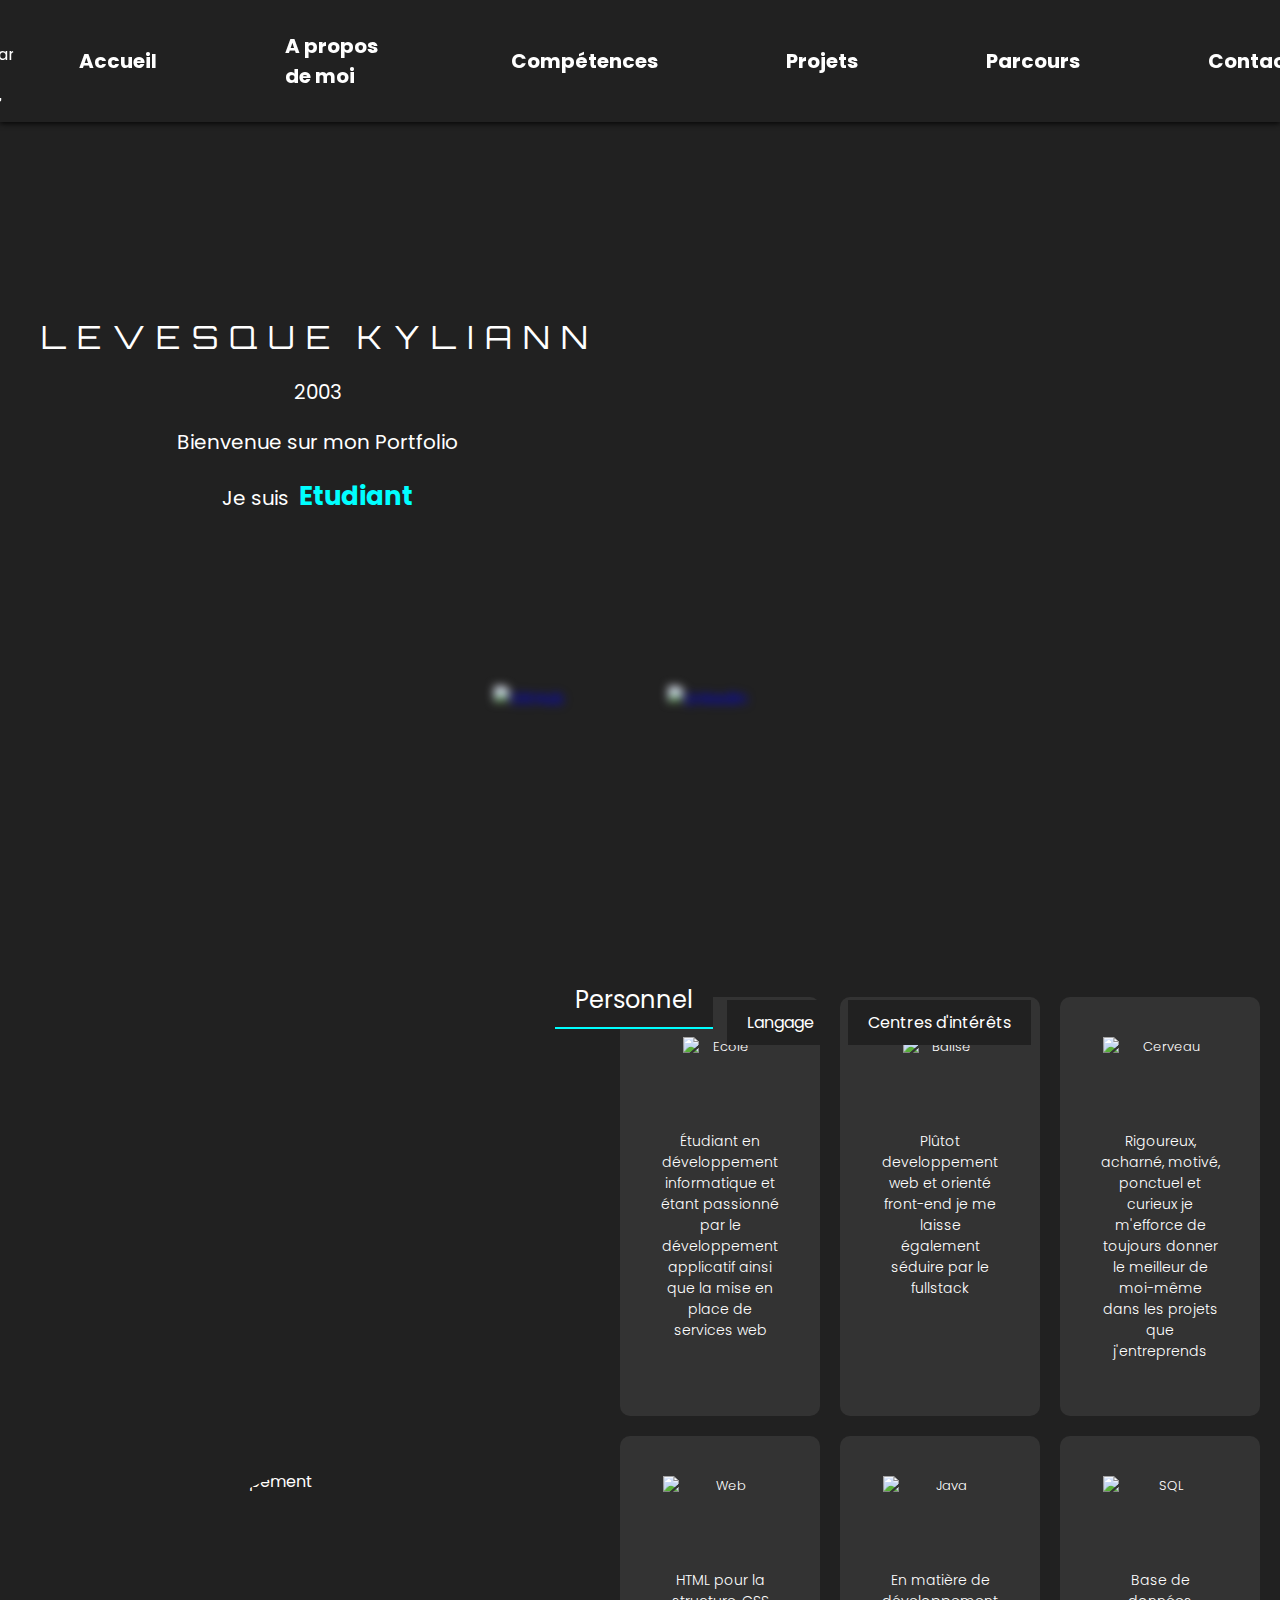
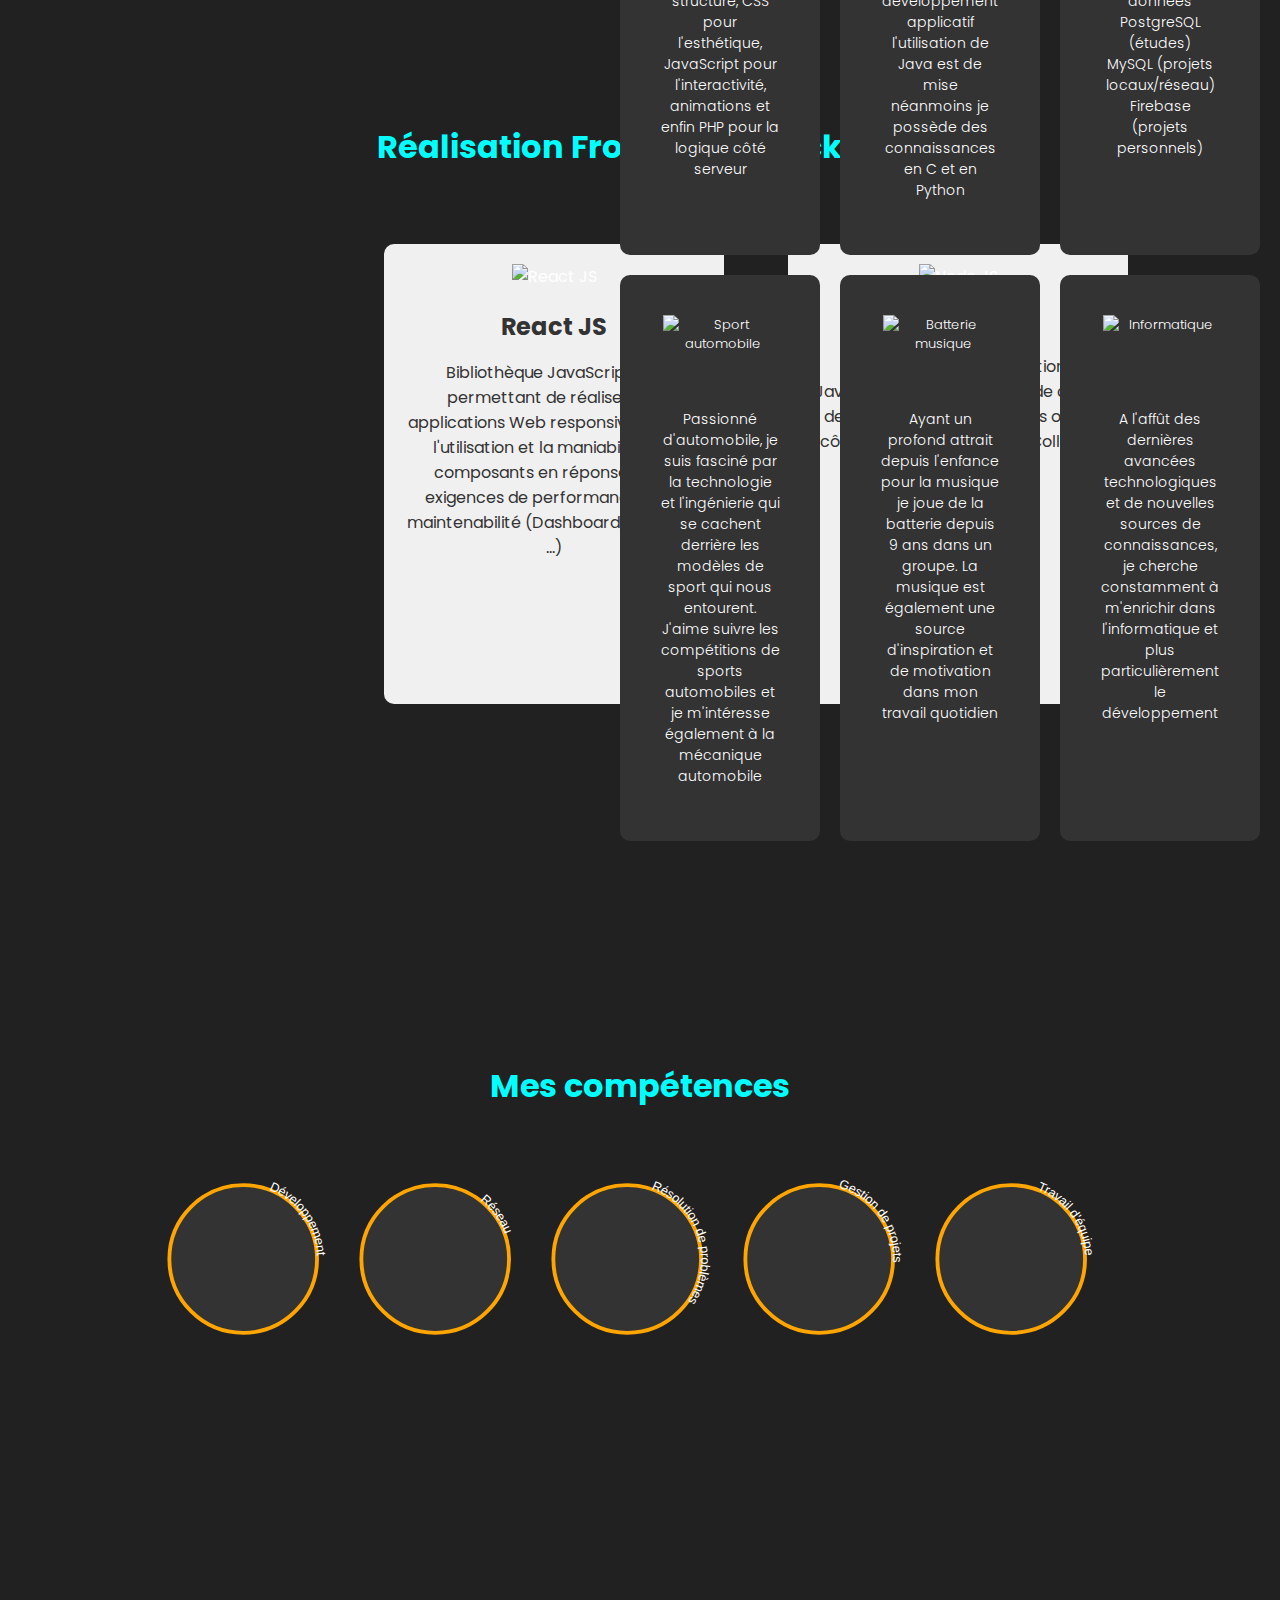
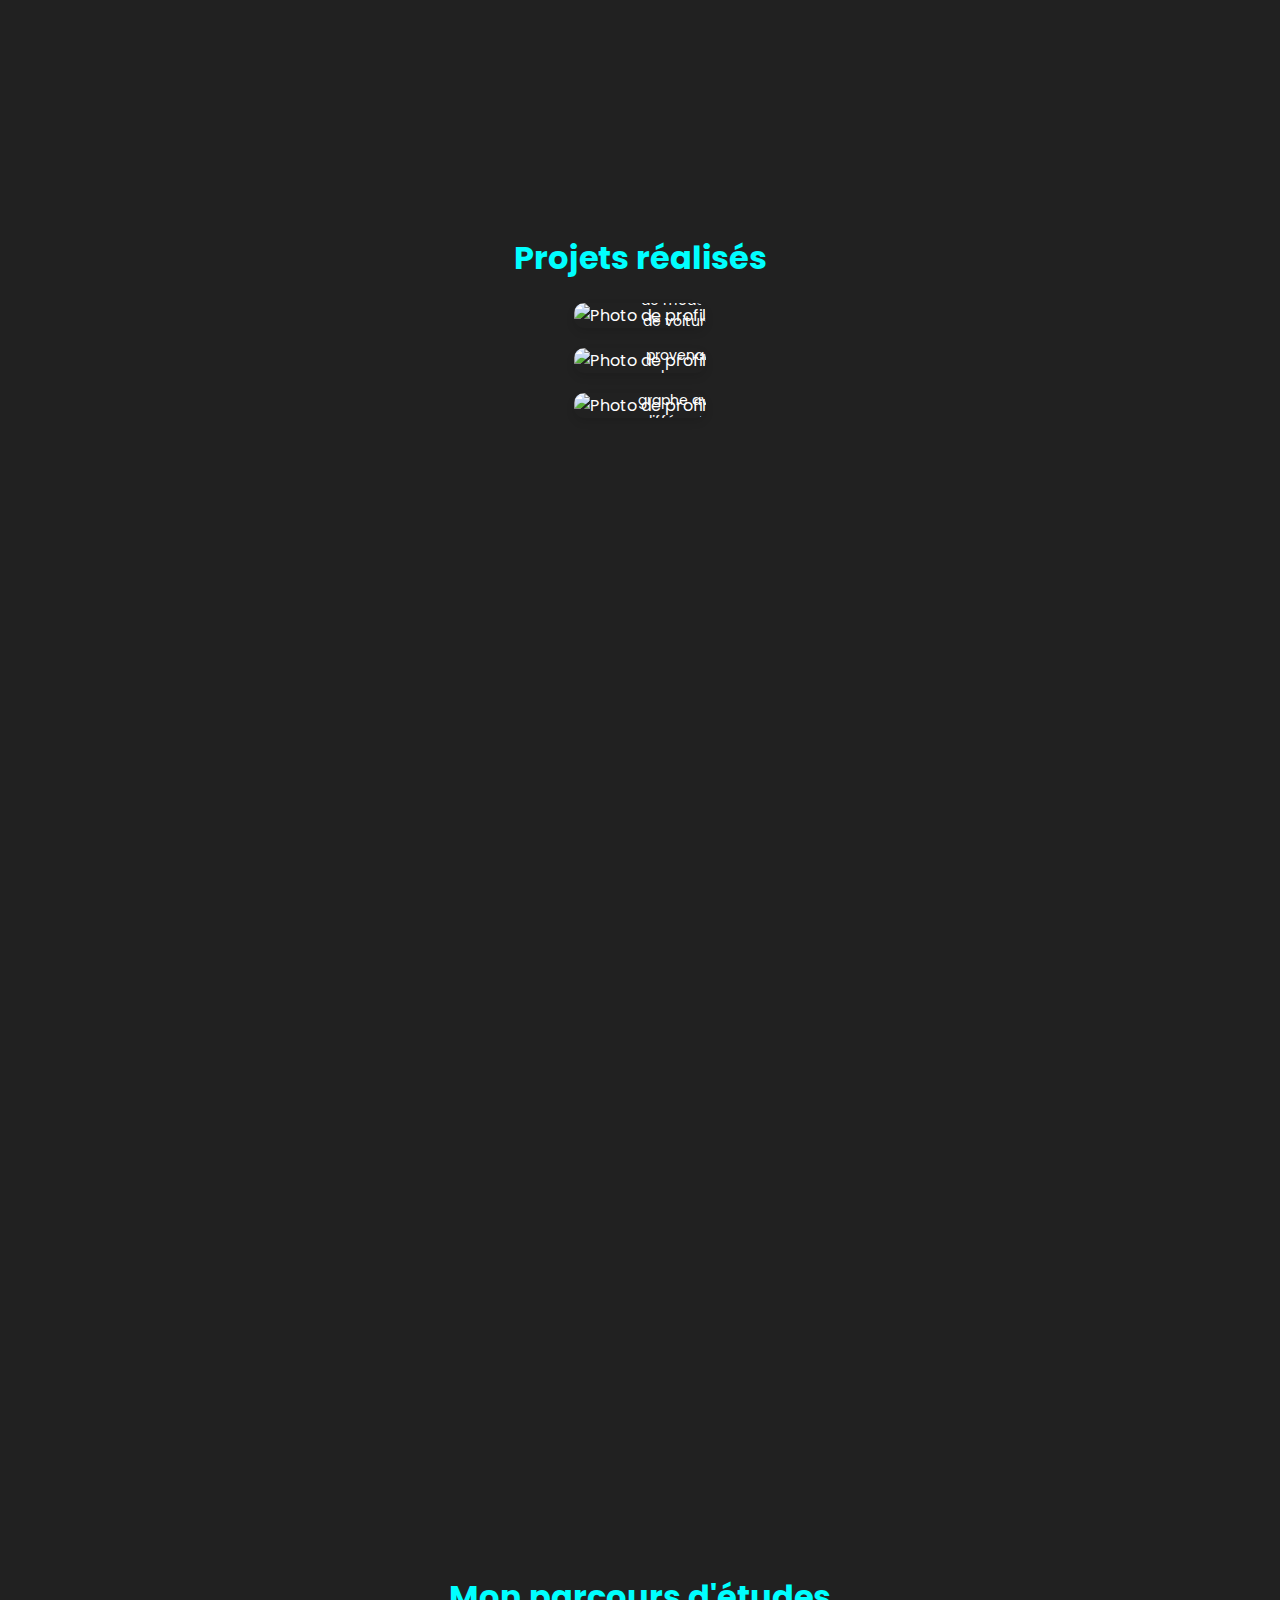
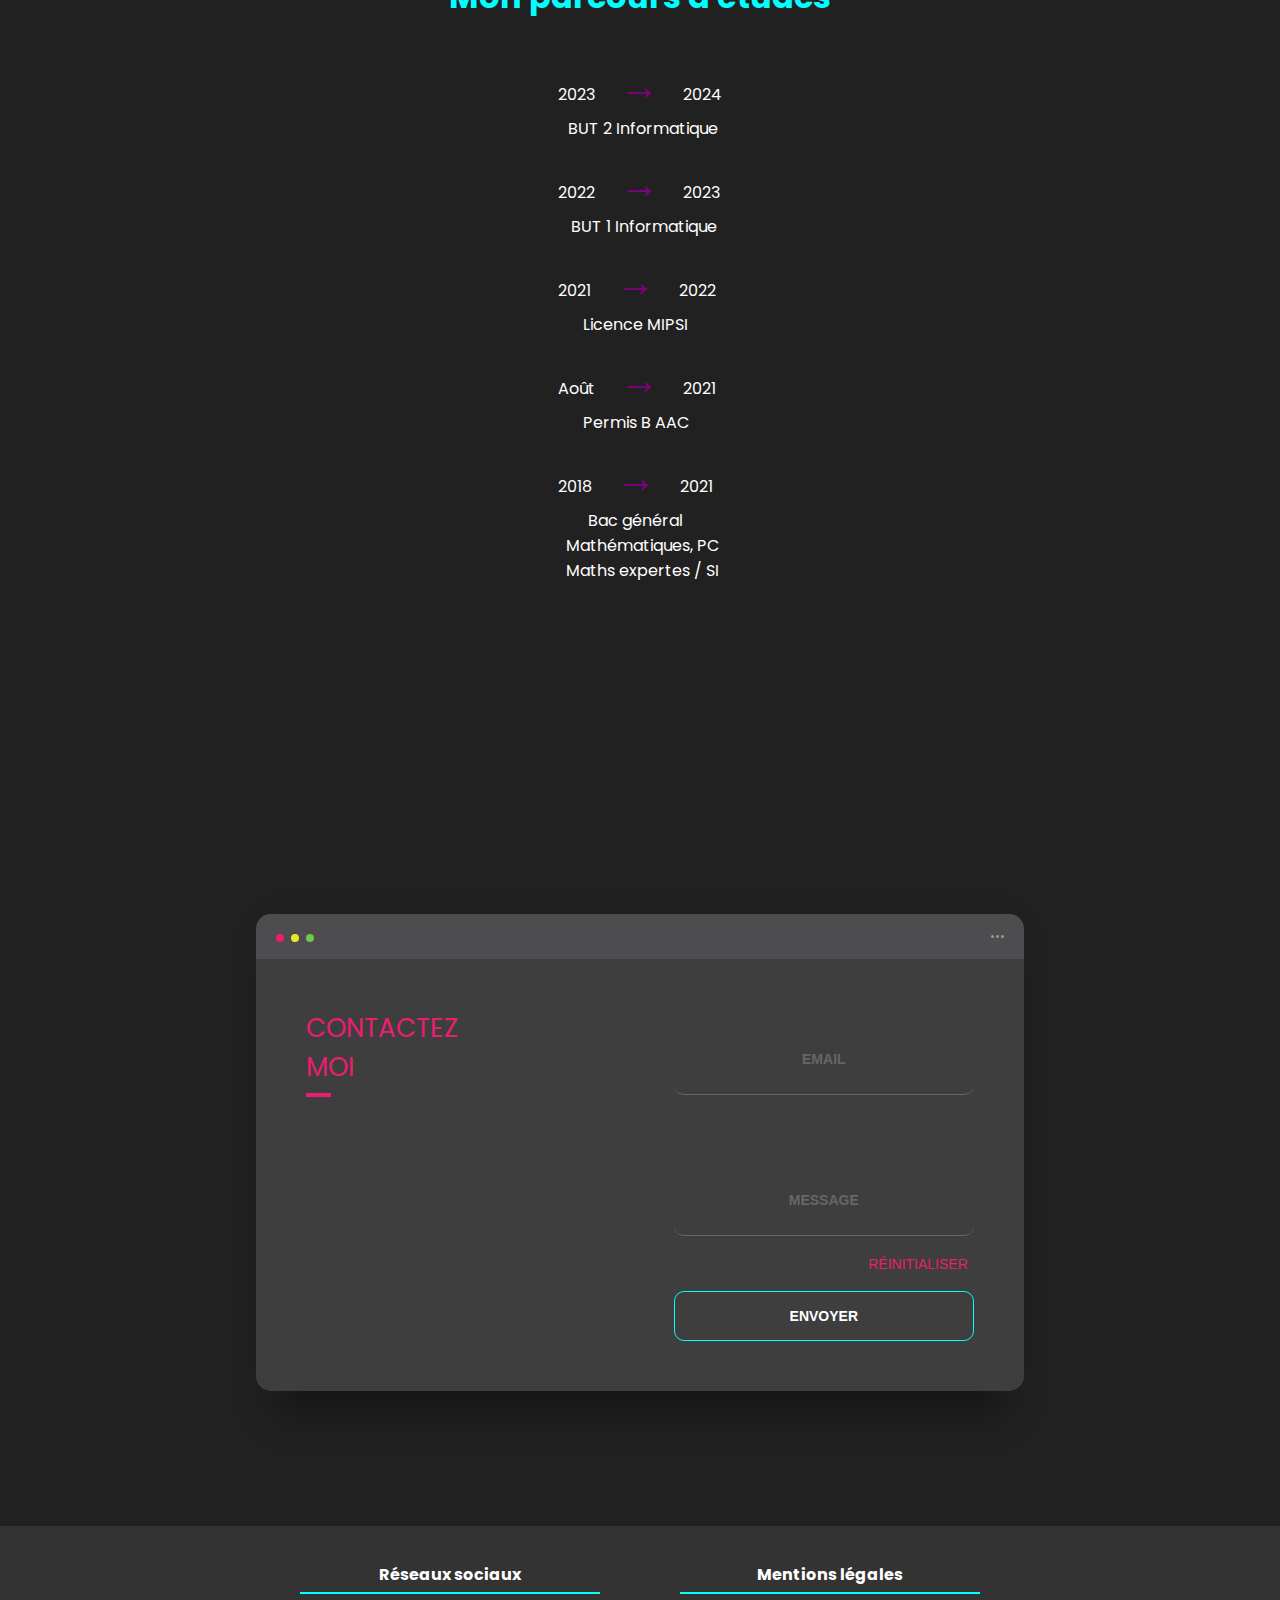
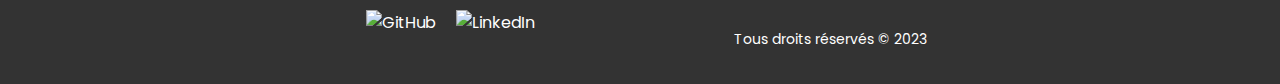
==== index.html @ decc5e45 "Amélioration interface responsive" ====
<!-- Index Portfolio KLS -->
<!-- Auteur: KLS -->

<!-- Déclaration de la page -->

<!DOCTYPE html>
<html lang="FR">
	<head>
		<title>Portfolio</title>

		<meta charset="UTF-8">
		<meta name="viewport" content="width=device-width, initial-scale=1.0">

		<link href="./IMAGES/Profil.jpg" rel="icon" type="image/x-icon">

		<link rel="stylesheet" href="./CSS/style.css">
		<link rel="stylesheet" href="./CSS/effet.css">
		<link rel="stylesheet" href="./CSS/responsive.css">
		<link rel="stylesheet" href="./CSS/formulaire.css">

		<link href="https://fonts.googleapis.com/css2?family=Poppins:wght@300;500;700&display=swap" rel="stylesheet">
	</head>

	<header>
		<nav>
			<ul>
				<img src="./IMAGES/Avatar.png" alt="Avatar de profil">
				<li>
					<a href="#Accueil">Accueil</a>
				</li>
				<li>
					<a href="#Personnel">A propos de moi</a>
				</li>
				<li>
					<a href="#Competences">Compétences</a>
				</li>
				<li>
					<a href="#Projets">Projets</a>
				</li>
				<li>
					<a href="#Parcours">Parcours</a>
				</li>
				<li>
					<a href="#Commentaire">Contact</a>
				</li>
			</ul>
			<div class="btn">
				<svg stroke="currentColor" fill="currentColor" stroke-width="0" viewBox="0 0 512 512" height="2em" width="2em" xmlns="http://www.w3.org/2000/svg">
					<path d="M32 96v64h448V96H32zm0 128v64h448v-64H32zm0 128v64h448v-64H32z"></path>
				</svg>
			</div>
		</nav>
	</header>

	<script src="./JS/menu.js"></script>

	<body>
		<div id="fullpage">

			<!-- Section accueil -->

			<div class="section" id="Accueil">
				<div class="volet_Accueil">
					<div class="contenu_Accueil">
						<span class="lettre">L</span>
						<span class="lettre">E</span>
						<span class="lettre">V</span>
						<span class="lettre">E</span>
						<span class="lettre">S</span>
						<span class="lettre">Q</span>
						<span class="lettre">U</span>
						<span class="lettre">E&nbsp;</span>
						<span class="lettre">K</span>
						<span class="lettre">Y</span>
						<span class="lettre">L</span>
						<span class="lettre">I</span>
						<span class="lettre">A</span>
						<span class="lettre">N</span>
						<span class="lettre">N</span>

						<p>2003</p>
						<p>Bienvenue sur mon Portfolio</p>

						<div>
							<span>Je suis&nbsp;</span>
							<span class="mot_Dynamique">Etudiant</span>
						</div>

						<!-- Déclaration du script permettant le changement de mot de façon écrite sur la page d'accueil -->
						
						<script src="./JS/animation.js"></script>
					</div>

					<div class="avatar">
						<img src="https://github.com/abhisheknaiidu/abhisheknaiidu/raw/master/code.gif?raw=true" alt="Photo accueil">
					</div>
				</div>

				<!-- Section social -->

				<div class="social">
					<a href="https://github.com/IKLSI" target="_BLANK">
						<img src="./IMAGES/GitHub.png" alt="GitHub">
					</a>
					<a href="https://www.linkedin.com/in/kyliann-levesque-87711a277/" target="_BLANK" class="LinkedIn">
						<img src="./IMAGES/Linkedin.png" alt="LinkedIn">
					</a>
				</div>
			</div>

			<!-- Script pour la section about-me permettant l'animation des cartes selon la catégorie choisie ainsi que l'animation des boutons -->

			<script src="https://code.jquery.com/jquery-3.6.0.min.js"></script>

			<script src="./JS/bouton_carte.js"></script>

			<script src="./JS/bouton_actif.js"></script>

			<!-- Section A propos de moi -->

			<div class="section" id="Personnel">
				<div class="about-me">
					<img src="https://media.istockphoto.com/id/1358013032/fr/photo/concept-de-d%C3%A9veloppement-web.jpg?s=170667a&w=0&k=20&c=ab5s8KN2TMJyaS8KWT4dDH8VRlBLioJEMyhECRCSa_w=" alt="Logo développement" id="Img_Code">

					<!-- Bouton de catégorie | Par défaut Personnel est actif -->

					<div class="buttons_Presentation">
						<button id="personnel" class="active">Personnel</button>
						<button id="langage">Langage</button>
						<button id="centre">Centres d'intérêts</button>
					</div>

					<div class="contenu-Carte zone_Carte">

						<!-- Cartes personnel -->

						<div class="card personnel">
							<img src="https://static.vecteezy.com/system/resources/previews/001/200/587/non_2x/school-png.png" alt="Ecole">
							<p>Étudiant en développement informatique et étant passionné par le développement applicatif ainsi que la mise en place de services web</p>
						</div>

						<div class="card personnel">
							<img src="https://cdn-icons-png.flaticon.com/512/31/31089.png" alt="Balise">
							<p>Plûtot developpement web et orienté front-end je me laisse également séduire par le fullstack</p>
						</div>

						<div class="card personnel">
							<img src="https://www.pngmart.com/files/21/Brain-PNG-Isolated-Picture.png" alt="Cerveau" class="Cerveau">
							<p>Rigoureux, acharné, motivé, ponctuel et curieux je m'efforce de toujours donner le meilleur de moi-même dans les projets que j'entreprends</p>
						</div>

						<!-- Cartes langages -->

						<div class="card langage">
							<img src="./IMAGES/Web.png" alt="Web">
							<p>HTML pour la structure, CSS pour l'esthétique, JavaScript pour l'interactivité, animations et enfin PHP pour la logique côté serveur</p>
						</div>

						<div class="card langage">
							<img src="https://cdn-icons-png.flaticon.com/512/311/311357.png" alt="Java">
							<p>En matière de développement applicatif l'utilisation de Java est de mise néanmoins je possède des connaissances en C et en Python</p>
						</div>

						<div class="card langage">
							<img src="https://download.logo.wine/logo/Oracle_SQL_Developer/Oracle_SQL_Developer-Logo.wine.png" alt="SQL">
							<p>Base de données<br>
								PostgreSQL (études)<br>
								MySQL (projets locaux/réseau)<br>
								Firebase (projets personnels)</p>
						</div>

						<!-- Cartes centres d'intérêts -->

						<div class="card centre">
							<img src="https://cdn-icons-png.flaticon.com/512/2418/2418779.png" alt="Sport automobile">
							<p>Passionné d'automobile, je suis fasciné par la technologie et l'ingénierie qui se cachent derrière les modèles de sport qui nous entourent. J'aime suivre les compétitions de sports automobiles et je m'intéresse également à la mécanique automobile</p>
						</div>

						<div class="card centre">
							<img src="https://cdn-icons-png.flaticon.com/512/4488/4488216.png" alt="Batterie musique">
							<p>Ayant un profond attrait depuis l'enfance pour la musique je joue de la batterie depuis 9 ans dans un groupe. La musique est également une source d'inspiration et de motivation dans mon travail quotidien</p>
						</div>

						<div class="card centre">
							<img src="https://cdn-icons-png.flaticon.com/512/2460/2460229.png" alt="Informatique">
							<p>A l'affût des dernières avancées technologiques et de nouvelles sources de connaissances, je cherche constamment à m'enrichir dans l'informatique et plus particulièrement le développement</p>
					</div>
				</div>
			</div>
		</div>

			<!-- Section Front & Back -->

			<div class="section" id="Front_Back">
				<h1>Réalisation FrontEnd & BackEnd</h1>
				<div class="technologie">
					<div class="framework">
						<img src="https://upload.wikimedia.org/wikipedia/commons/thumb/a/a7/React-icon.svg/1200px-React-icon.svg.png" alt="React JS">
						<div class="contenu_Carte">
							<h2>React JS</h2>
							<p>Bibliothèque JavaScript me permettant de réaliser des applications Web responsive grâce à l'utilisation et la maniabilité des composants en réponse à des exigences de performance et de maintenabilité (Dashboard, To Do List ...)</p>
						</div>
					</div>
					<div class="framework2">
						<img src="https://upload.wikimedia.org/wikipedia/commons/thumb/d/d9/Node.js_logo.svg/langfr-220px-Node.js_logo.svg.png" alt="Node JS">
						<div class="contenu_Carte">
							<h2>Node JS</h2>
							<p>Environnement d'exécution JavaScript me permettant de créer des applications Web et des outils côté serveur (Bot Discord, Collecte de données ...)</p>
						</div>
					</div>
				</div>
			</div>

			<!-- Section compétences -->

			<div class="section" id="Competences">
				<h1>Mes compétences</h1>
				<div class="competences">

					<!-- SVG permettant de faire un cercle avec du texte autour -->

					<svg xmlns="http://www.w3.org/2000/svg" viewBox="0 0 1000 200">
						<circle class="circle" cx="19%" cy="50%" r="8%" />
						<text class="content">
							<textPath xlink:href="#circle1" startOffset="30%">Développement</textPath>
						</text>

						<circle class="circle" cx="34%" cy="50%" r="8%" />
						<text class="content">
							<textPath xlink:href="#circle2" startOffset="30%">Réseau</textPath>
						</text>

						<circle class="circle" cx="49%" cy="50%" r="8%" />
						<text class="content">
							<textPath xlink:href="#circle3" startOffset="40%">Résolution de problèmes</textPath>
						</text>

						<circle class="circle" cx="64%" cy="50%" r="8%" />
						<text class="content">
							<textPath xlink:href="#circle4" startOffset="30%">Gestion de projets</textPath>
						</text>

						<circle class="circle" cx="79%" cy="50%" r="8%" />
						<text class="content">
							<textPath xlink:href="#circle5" startOffset="30%">Travail d'équipe</textPath>
						</text>

						<path id="circle1" d="M190,40 A60,60 0 0,1 190,160" style="fill:none" />
						<path id="circle2" d="M340,40 A60,60 0 0,1 340,160" style="fill:none" />
						<path id="circle3" d="M490,40 A60,60 0 0,1 490,160" style="fill:none" />
						<path id="circle4" d="M640,40 A60,60 0 0,1 640,160" style="fill:none" />
						<path id="circle5" d="M790,40 A60,60 0 0,1 790,160" style="fill:none" />
					</svg>
				</div>
			</div>

			<!-- Section projets -->

			<div class="section" id="Projets">
				<h1>Projets réalisés</h1>
				<div class="zone_Projet">
					<div class="carte_Projet">
						<img src="https://iklsi.github.io/RC/src/IMAGES/Mojave.jpg" alt="Photo de profil">
						<div class="contenu_Projet">
							<h2>RC</h2>
							<p>Projet WEB de présentation de modèles de voitures avec interface utilisateur et plateforme d'achat.</p>
							<a href="https://github.com/IKLSI/RC">Voir plus</a>
						</div>
					</div>

					<div class="carte_Projet">
						<img src="https://mir-s3-cdn-cf.behance.net/project_modules/1400/db239c70550991.5ba7922b61759.png" alt="Photo de profil" class="Dash">
						<div class="contenu_Projet">
							<h2>Dashboard</h2>
							<p>Projet WEB permettant de visualiser différentes données provenant de mon GitHub personnel réalisé en React JS et entièrement responsive.</p>
							<a href="https://github.com/IKLSI/Dashboard">Voir plus</a>
						</div>
					</div>

					<div class="carte_Projet">
						<img src="https://static.vecteezy.com/ti/vecteur-libre/p1/2209482-illustration-de-developpement-application-mobile-gratuit-vectoriel.jpg" alt="Photo de profil" class="Graphe">
						<div class="contenu_Projet">
							<h2>Graphe</h2>
							<p>Jeu de parcours sous forme d'un graphe avec différentes fonctionnalitées en JAVA sous interface Swing</p>
							<a href="https://github.com/IKLSI/graphe-java">Voir plus</a>
						</div>
					</div>
				</div>
			</div>

			<!-- Section parcours -->

			<div class="section" id="Parcours">
				<h1>Mon parcours d'études</h1>
				<div>
					<div class="parcours">
						<span class="annee">2023</span>
						<span class="fleche">&#8594;</span>
						<span class="annee">2024</span><br>
						<span class="etudes">BUT 2 Informatique</span>
					</div>
					<div class="parcours">
						<span class="annee">2022</span>
						<span class="fleche">&#8594;</span>
						<span class="annee">2023</span><br>
						<span class="etudes2">BUT 1 Informatique</span>
					</div>
					<div class="parcours">
						<span class="annee">2021</span>
						<span class="fleche">&#8594;</span>
						<span class="annee">2022</span><br>
						<span class="etudes3">Licence MIPSI</span>
					</div>
					<div class="parcours">
						<span class="annee">Août</span>
						<span class="fleche">&#8594;</span>
						<span class="annee">2021</span><br>
						<span class="etudes3">Permis B AAC</span>
					</div>
					<div class="parcours">
						<span class="annee">2018</span>
						<span class="fleche">&#8594;</span>
						<span class="annee">2021</span><br>
						<span class="etudes4">
							Bac général<br>
							&nbsp;&nbsp;Mathématiques, PC<br>
							&nbsp;&nbsp;Maths expertes / SI
						</span>
					</div>
				</div>
			</div>

			<!-- Section contact -->

			<div class="section" id="Commentaire">
				<div class="background">
					<div class="container">
						<div class="screen">
							<div class="screen-header">
								<div class="screen-header-left">
									<div class="screen-header-button close"></div>
									<div class="screen-header-button maximize"></div>
									<div class="screen-header-button minimize"></div>
								</div>
								<div class="screen-header-right">
									<div class="screen-header-ellipsis"></div>
									<div class="screen-header-ellipsis"></div>
									<div class="screen-header-ellipsis"></div>
								</div>
							</div>
							<div class="screen-body">
								<div class="screen-body-item left">
									<div class="app-title">
										<span>CONTACTEZ</span>
										<span>MOI</span>
									</div>
								</div>
								<div class="screen-body-item">
									<div class="app-form">
										<div class="app-form-group">
											<input class="app-form-control" id="email" placeholder="EMAIL" required>
										</div>
										<div class="app-form-group message">
											<input class="app-form-control" id="message" placeholder="MESSAGE" required>
										</div>
										<div class="app-form-group buttons">
											<button class="app-form-button" onclick="resetForm()">RÉINITIALISER</button>
											<button class="app-form-button" id="submitButton">ENVOYER</button>
										</div>
									</div>
								</div>
							</div>
						</div>
					</div>
				</div>
			</div>

			<footer>
				<div class="contenu_Footer">
					<div class="footer_Section">
						<h3>Réseaux sociaux</h3>
						<ul class="social-icons">
						<li><a href="https://github.com/IKLSI" target="_BLANK"><img src="./IMAGES/GitHub.png" alt="GitHub"></a></li>
						<li><a href="https://www.linkedin.com/in/kyliann-levesque-87711a277/" target="_BLZNK"><img src="./IMAGES/Linkedin.png" alt="LinkedIn"></a></li>
						</ul>
					</div>
					<div class="footer_Section">
						<h3>Mentions légales</h3>
						<p>Tous droits réservés &copy; 2023</p>
					</div>
				</div>
			</footer>
		</div>

		<!-- Script liaison firebase -->

		<script src="https://www.gstatic.com/firebasejs/8.10.0/firebase-app.js"></script>
		<script src="https://www.gstatic.com/firebasejs/8.10.0/firebase-database.js"></script>
		<script type="module" src="./JS/firebase.js"></script>

		<!-- Script fullpage -> Défilement en un scroll -->

		<!-- <script src='https://cdnjs.cloudflare.com/ajax/libs/fullPage.js/3.0.9/fullpage.min.js'></script>
		<script id="rendered-js">
			new fullpage('#fullpage', {
			autoScrolling: true,
			});
		</script> -->

		<!-- Lors de l'appui du bouton Réinitialiser, les champs du formulaire sont vidés -->

		<script src="./JS/reset_formulaire.js"></script>
	</body>
</html>
---- CSS/style.css ----
@import url('https://fonts.googleapis.com/css2?family=Orbitron&display=swap');

/* Personnalisation style */

body {
	margin: 0;
	padding: 0;
	font-family: 'Poppins',sans-serif;
	color: white;
	background-color: #212121;
	scroll-behavior: smooth;
}

header {
	display: flex;
	z-index: 999;
	position: fixed;
	top: 0;
	left: 0;
	flex-direction: row;
	align-items: center;
	justify-content: center;
	width: 100%;
	background-color: #212121;
	box-shadow: 0 2px 5px 0 rgba(0,0,0,0.75);
}

header img {
	width: 78px;
	height: 80px;
	margin-top: 10px;
	border-radius: 50%;
}

a {
	text-decoration: none;
}

/* Personnalisation Menu partie supérieure */

nav ul {
	display: flex;
	flex-direction: row;
	align-items: center;
	justify-content: center;
	list-style: none;
}

nav ul li {
	margin: 0 4rem;
}

nav ul li a {
	text-decoration: none;
	font-size: 20px;
	font-weight: bold;
	color: white;
}

nav ul li a:hover {
	border-bottom: 2px solid cyan;
}

.btn {
	display: none;
}

/* Personnalisation ensemble section et titre unique */

.section {
	display: flex;
	flex-direction: column;
	height: 100vh;
	margin-top: 3%;
}

#Front_Back h1,
#Competences h1,
#Projets h1,
#Parcours h1 {
	margin-top: -15%;
	text-align: center;
	color: cyan;
}

/* Section accueil */

.volet_Accueil {
	display: grid;
	grid-template-columns: 1fr 1fr;
	grid-gap: 10px;
	align-items: center;
	margin-top: 8em;
}

.contenu_Accueil {
	text-align: center;
	font-size: 20px;
}

.mot_Dynamique {
	font-family: 'Poppins',sans-serif;
	font-size: 26px;
	font-weight: bold;
	color: cyan;
}

.avatar {
	width: 500px;
	height: 500px;
	margin-left: 25%;
	border-radius: 50%;
	overflow: hidden;
}

/* Section social --> Réseau GitHub et LinkedIn */

.social {
	margin-top: 20px;
	text-align: center;
}

.social .LinkedIn {
	margin-right: 40px;
	margin-left: 80px;
}

/* Section about-me */

.about-me {
	display: flex;
	position: relative;
	align-items: center;
}

.about-me img {
	width: 500px;
	height: 500px;
	margin-left: 10%;
	border-radius: 50%;
	overflow: hidden;
}

.contenu-Carte {
	flex: 1;
	margin-left: 6%;
	padding: 20px;
	text-align: center;
	font-family: 'Poppins',sans-serif;
	font-size: 18px;
	line-height: 1.5;
}

.contenu-Carte div {
	padding: 40px;
	border-radius: 10px;
	font-size: 13px;
	font-weight: 300;
	background-color: #333;
	transition: transform 0.4s;
}

.zone_Carte {
	display: grid;
	grid-template-columns: repeat(3,1fr);
	gap: 20px;
}

/* Personnalisation boutons */

.buttons_Presentation {
	position: absolute;
	top: 10px;
	left: 43%;
}

.buttons_Presentation button {
	margin: 5px;
	padding: 10px 20px;
	border: none;
	font-family: 'Poppins',sans-serif;
	font-size: 16px;
	color: #fff;
	background-color: #212121;
	cursor: pointer;
}

.buttons_Presentation button.active {
	border-bottom: 2px solid cyan;
	font-size: 24px;
	transition: transform 0.4s;
	transform: translateY(-20px);
}

/* Style spécifique aux cartes pour les rendre verticales */

/* Première catégorie de cartes --> Personnel */

.card {
	display: flex;
	flex-direction: column;
	align-items: center;
	text-align: center;
}

.card img {
	width: 80px;
	height: 80px;
	margin-left: 5%;
	border-radius: 0;
}

.card p {
	font-size: 14px;
}

.card .Cerveau {
	width: 120px;
	height: 80px;
	border-radius: 0;
}

/* Deuxième catégorie de cartes --> Langage */

.card.langage {
	margin: 0;
	padding: 40px;
}

.card.langage p {
	font-size: 14px;
}

.card.langage img,
.card.centre img {
	width: 120px;
	height: 80px;
	margin-left: 5%;
	border-radius: 0;
}

/* Section framework */

.technologie {
	display: flex;
	align-items: center;
}

.framework,
.framework2 {
	height: 420px;
	margin-top: 4%;
	margin-bottom: 20px;
	margin-left: 30%;
	padding: 20px;
	max-width: 300px;
	border-radius: 10px;
	text-align: center;
	background-color: #f0f0f0;
}

.framework2 {
	margin-left: 5%;
}

.framework2 p {
	margin-top: 10%;
}

.framework img {
	width: 150px;
	margin-bottom: 20px;
}

.framework:hover,
.framework2:hover {
	border: 3px solid yellow;
	transform: translateY(-10px);
}

.contenu_Carte {
	width: 100%;
	color: #333;
}

.contenu_Carte h2 {
	margin-top: 0;
	margin-bottom: 10px;
}

/* Section projets */

#Projets {
	margin-top: -10%;
}

.zone_Projet {
	display: grid;
	grid-gap: 20px;
	align-items: center;
	justify-content: center;
}

.carte_Projet {
	position: relative;
	border-radius: 10px;
	overflow: hidden;
	box-shadow: 0 4px 8px rgba(0, 0, 0, 0.1);
	transition: box-shadow 0.3s ease;
}

.carte_Projet img {
	width: 40%;
	height: 400px;
	object-fit: cover;
}

.carte_Projet:hover {
	box-shadow: 0 8px 16px rgba(0, 0, 0, 0.2);
}

.contenu_Projet {
	display: flex;
	position: absolute;
	top: 0;
	left: 50%;
	flex-direction: column;
	align-items: center;
	justify-content: center;
	width: 33.5%;
	height: 100%;
	padding: 20px;
	color: white;
}

.contenu_Projet h2 {
	margin-bottom: 10px;
	font-size: 24px;
}

.contenu_Projet p {
	margin-bottom: 20px;
	text-align: center;
	font-size: 14px;
}

.contenu_Projet a {
	padding: 8px 16px;
	border-radius: 5px;
	text-decoration: none;
	color: #fff;
	background-color: #007bff;
	transition: background-color 0.3s ease;
}

/* Section competences */

.competences,
#Parcours,
.parcours-container {
	display: flex;
	flex-direction: column;
	align-items: center;
	justify-content: center;
}

.circle {
	fill: #333;
	stroke: orange;
	stroke-width: 3px;
}

.content {
	font-family: 'Trebuchet MS','Lucida Sans Unicode','Lucida Grande','Lucida Sans',Arial,sans-serif;
	font-size: 10px;
	fill: white;
	text-anchor: middle;
	dominant-baseline: middle;
}

/* Section parcours */

#Parcours h1 {
	margin-top: 10%;
}

.parcours {
	margin-top: 8%;
}

.fleche {
	margin: 0 20px;
	font-size: 40px;
	color: purple;
}

.etudes {
	margin-left: 6%;
}

.etudes2 {
	margin-left: 8%;
}

.etudes3 {
	margin-left: 15%;
}

.etudes4 {
	margin-left: 18%;
}

/* Section Formulaire */

#Commentaire {
	display: flex;
	flex-direction: row;
	align-items: center;
	justify-content: center;
}

/* Personnalisation champs de saisie et bouton du formulaire */

input {
	width: 300px;
	height: 50px;
	margin-top: 10px;
	margin-top: 5%;
	border: 1px solid #ccc;
	border-radius: 10px;
	text-align: center;
	font-weight: bold;
}

#submitButton {
	width: 300px;
	height: 50px;
	margin-top: 10px;
	margin-top: 5%;
	border: 1px solid cyan;
	border-radius: 10px;
	font-family: 'Trebuchet MS','Lucida Sans Unicode','Lucida Grande','Lucida Sans',Arial,sans-serif;
	font-weight: bold;
	color: #fff;
}

#submitButton:hover {
	color: #000;
	background-color: cyan;
}

/* Style pour le footer */

footer {
	margin-top: -6%;
	padding: 20px;
	text-align: center;
	color: #fff;
	background-color: #333;
}

.contenu_Footer {
	display: flex;
	justify-content: center;
}

.footer_Section {
	flex: 1;
	margin: 0 40px;
	max-width: 300px;
}

.footer_Section h3 {
	margin-bottom: 10px;
	padding-bottom: 5px;
	border-bottom: 2px solid cyan;
	font-size: 16px;
}

.footer_Section p {
	margin-top: 35px;
	font-size: 14px;
}

.social-icons {
	display: flex;
	align-items: center;
	justify-content: center;
	padding: 0;
	list-style: none;
}

.social-icons li {
	margin: 0 10px;
}

.social-icons img {
	width: 60px;
	height: 60px;
}

.footer_Section p,
.social-icons a {
	color: #fff;
}

.footer_Section a:hover {
	opacity: 0.7;
}
---- CSS/effet.css ----
@import url('https://fonts.googleapis.com/css2?family=Orbitron&display=swap');

/* Personnalisation nom / prénom */

.lettre {
	font-family: 'Orbitron',sans-serif;
	font-size: 32px;
	letter-spacing: 6px;
	animation: flash 1.2s linear infinite;
}

@keyframes flash {
	0% {
		text-shadow: 0 0 7px #fff900;
		color: #fff900;
	}

	90% {
		text-shadow: none;
		color: #484848;
	}

	100% {
		text-shadow: 0 0 7px #fff900;
		color: #fff900;
	}
}

.lettre:nth-child(1) {
	animation-delay: 0.1s;
}

.lettre:nth-child(2) {
	animation-delay: 0.2s;
}

.lettre:nth-child(3) {
	animation-delay: 0.3s;
}

.lettre:nth-child(4) {
	animation-delay: 0.4s;
}

.lettre:nth-child(5) {
	animation-delay: 0.5s;
}

.lettre:nth-child(6) {
	animation-delay: 0.6s;
}

.lettre:nth-child(7) {
	animation-delay: 0.7s;
}

.lettre:nth-child(8) {
	animation-delay: 0.8s;
}

.lettre:nth-child(9) {
	animation-delay: 0.9s;
}

.lettre:nth-child(10) {
	animation-delay: 1s;
}

.lettre:nth-child(11) {
	animation-delay: 1.1s;
}

.lettre:nth-child(12) {
	animation-delay: 1.2s;
}

.lettre:nth-child(13) {
	animation-delay: 1.3s;
}

.lettre:nth-child(14) {
	animation-delay: 1.4s;
}

.lettre:nth-child(15) {
	animation-delay: 1.5s;
}

/* Animation des images de la page d'accueil */

.profil img {
	width: 100%;
	height: 100%;
	-webkit-transition: .3s ease-in-out;
	transition: .3s ease-in-out;
	object-fit: cover;
	-webkit-filter: grayscale(100%);
	filter: grayscale(100%);
}

.profil img:hover {
	-webkit-filter: grayscale(0%);
	filter: grayscale(0%);
}

.social img {
	width: 150px;
	height: 150px;
	margin: 0 10px;
	-webkit-transition: .4s ease-in-out;
	filter: blur(5px);
	-webkit-filter: blur(5px);
	-moz-filter: blur(5px);
	-o-filter: blur(5px);
	-ms-filter: blur(5px);
}

.social img:hover {
	transition: .4s ease-in-out;
	filter: blur(0px);
	-webkit-filter: blur(0px);
	-moz-filter: blur(0px);
	-o-filter: blur(0px);
	-ms-filter: blur(0px);
}

/* Animation du message défilant de la page d'accueil */

.message {
	display: inline-block;
	font-family: 'Orbitron',sans-serif;
	font-size: 30px;
	letter-spacing: 20px;
	color: orange;
	animation: flickerAnimation 1s linear infinite;
}

@keyframes flickerAnimation {
	0%,
	100% {
		opacity: 1;
	}

	50% {
		opacity: 0.5;
	}
}

@keyframes scrollingAnimation {
	from {
		transform: translateX(100%);
	}

	to {
		transform: translateX(-20%);
	}
}

/* Personnalisation flèche chevron parcours */

.chevron {
	position: relative;
	width: 40px;
	height: 40px;
	margin: 10px;
}

.chevron::before,
.chevron::after {
	content: '';
	position: absolute;
	width: 20px;
	height: 80px;
	background: orange;
}

.chevron::before {
	left: 0;
	transform: skewY(-45deg);
}

.chevron::after {
	right: 0;
	transform: skewY(45deg);
}

@keyframes chevronAnimation {
	0% {
		opacity: 0;
		transform: translateY(0);
	}

	100% {
		opacity: 1;
		transform: translateY(-20px);
	}
}

.parcours .chevron:nth-child(1) {
	animation: chevronAnimation 0.5s ease-in-out infinite alternate-reverse;
	animation-delay: 0.1s;
}

.parcours .chevron:nth-child(2) {
	animation: chevronAnimation 0.5s ease-in-out infinite alternate-reverse;
	animation-delay: 0.1s;
}

.parcours .chevron:nth-child(3) {
	animation: chevronAnimation 0.5s ease-in-out infinite alternate-reverse;
	animation-delay: 0.2s;
}
---- CSS/responsive.css ----
/* Personnalisation éléments CSS pour rendre le site responsive */

@media screen and (max-width:768px) {
	body {
		margin: 0;
		padding: 0;
		text-align: center;
	}

	header {
		flex-direction: row;
		align-items: center;
		width: 100%;
		height: auto;
		padding: 0;
		text-align: center;
		box-shadow: none;
	}

	h1 {
		font-size: 24px;
	}

	#Front_Back h1,
	#Competences h1,
	#Projets h1,
	#Parcours h1 {
		margin-top: 20%;
	}

	/* Personnalisation Menu */

	nav {
		flex-direction: column;
		align-items: flex-start;
	}

	nav ul {
		display: none;
	}

	nav ul.show {
		display: flex;
		flex-direction: column;
		align-items: flex-start;
	}

	.btn {
		display: block;
		margin-top: 10px;
	}

	/* Personnalisation des différentes sections de la page */

	.section {
		height: auto;
		margin-top: 5%;
		padding: 20px;
	}

	/* Personnalisation section accueil */

	.volet_Accueil {
		display: flex;
		flex-direction: column;
		align-items: center;
	}

	.lettre {
		letter-spacing: 7px;
	}

	.avatar {
		width: 300px;
		height: 300px;
		margin: 0 auto;
	}

	.social {
		margin-top: 10px;
	}

	.social img {
		width: 70px;
		height: 70px;
		margin: 5px;
	}

	/* Personnalisation section personnel */

	.about-me #Img_Code {
		display: none;
	}

	.zone_Carte {
		width: 18%;
		overflow: scroll;
	}

	.buttons_Presentation {
		position: absolute;
		top: 10px;
		left: 0%;
	}

	.buttons_Presentation button {
		width: 90%;
		margin: 5px;
		font-size: 12px;
	}

	.buttons_Presentation button.active {
		font-size: 16px;
	}

	.card,
	.card.langage {
		margin-top: 100%;
	}

	/* Personnalisation section Front & Back */

	.technologie {
		display: grid;
		grid-template-columns: repeat(auto-fit,minmax(200px,1fr));
		grid-gap: 10px;
	}

	.framework,
	.framework2 {
		height: 320px;
		margin-left: 0;
		max-width: 300px;
		font-size: 12px;
	}

	.framework img,
	.framework2 img {
		width: 100px;
	}

	/* Augmentation taille de police des élements textuels de la section compétences */

	.content {
		font-size: 15px;
	}

	.carte_Projet,
	.competences,
	.parcours {
		margin: 10px;
		padding: 20px;
	}

	/* Personnalisation section projets */

	.carte_Projet {
		width: 70%;
		height: 70%;
		margin-left: 13%;
		padding: 0;
		font-size: 10px;
	}

	.carte_Projet img {
		width: 50%;
		height: 600px;
		margin-left: -50%;
	}

	.contenu_Projet {
		top: 0;
		left: 65%;
		width: 24%;
		height: 100%;
		padding: 0;
	}

	.contenu_Projet h2 {
		font-size: 16px;
	}

	/* Personnalisation section parcours */

	.parcours {
		margin-top: 0;
		font-size: 14px;
	}

	.etudes3,
	.etudes4 {
		margin-left: 5%;
	}

	footer {
		margin-top: 10%;
	}

	.footer_Section {
		margin: 0 5px;
	}
}
---- CSS/formulaire.css ----
/* Style formulaire */

.container {
	flex: 0 1 700px;
	margin: auto;
	padding: 10px;
}

.screen {
	position: relative;
	background: #3e3e3e;
	border-radius: 15px;
}

.screen:after {
	content: '';
	display: block;
	position: absolute;
	top: 0;
	left: 20px;
	right: 20px;
	bottom: 0;
	border-radius: 15px;
	box-shadow: 0 20px 40px rgba(0, 0, 0, .4);
	z-index: -1;
}

.screen-header {
	display: flex;
	align-items: center;
	padding: 10px 20px;
	background: #4d4d4f;
	border-top-left-radius: 15px;
	border-top-right-radius: 15px;
}

.screen-header-left {
	margin-right: auto;
}

.screen-header-button {
	display: inline-block;
	width: 8px;
	height: 8px;
	margin-right: 3px;
	border-radius: 8px;
	background: white;
}

/* Personnalisation bouton à gauche simulant une fenêtre */

.screen-header-button.close {
	background: #ed1c6f;
}

.screen-header-button.maximize {
	background: #e8e925;
}

.screen-header-button.minimize {
	background: #74c54f;
}

.screen-header-right {
	display: flex;
}

/* Création 3 bulles --> settings */

.screen-header-ellipsis {
	width: 3px;
	height: 3px;
	margin-left: 2px;
	border-radius: 8px;
	background: #999;
}

.screen-body {
	display: flex;
}

.screen-body-item {
	flex: 1;
	padding: 50px;
}

.screen-body-item.left {
	display: flex;
	flex-direction: column;
}

/* Contact */

.app-title {
	display: flex;
	flex-direction: column;
	position: relative;
	color: #ea1d6f;
	font-size: 26px;
}

.app-title:after {
	content: '';
	display: block;
	position: absolute;
	left: 0;
	bottom: -10px;
	width: 25px;
	height: 4px;
	background: #ea1d6f;
}

.app-form-group {
	margin-bottom: 15px;
}

.app-form-group.message {
	margin-top: 40px;
	width: 100%;
}

.app-form-group.buttons {
	margin-bottom: 0;
	text-align: right;
}

.app-form-control {
	width: 100%;
	padding: 10px 0;
	background: none;
	border: none;
	border-bottom: 1px solid #666;
	color: #ddd;
	font-size: 14px;
	outline: none;
	transition: border-color .2s;
}

.app-form-control::placeholder {
	color: #666;
}

.app-form-control:focus {
	border-bottom-color: #ddd;
}

.app-form-button {
	background: none;
	border: none;
	color: #ea1d6f;
	font-size: 14px;
	cursor: pointer;
	outline: none;
}

.app-form-button:hover {
	color: #b9134f;
}

/* Partie responsive */

@media screen and (max-width: 520px) {
	.screen-body {
		flex-direction: column;
	}

	.screen-body-item.left {
		margin-bottom: 30px;
	}

	.app-title {
		flex-direction: row;
	}

	.app-title span {
		margin-right: 12px;
	}

	.app-title:after {
		display: none;
	}
}

@media screen and (max-width: 600px) {
	.screen-body {
		padding: 40px;
	}

	.screen-body-item {
		padding: 0;
	}
}
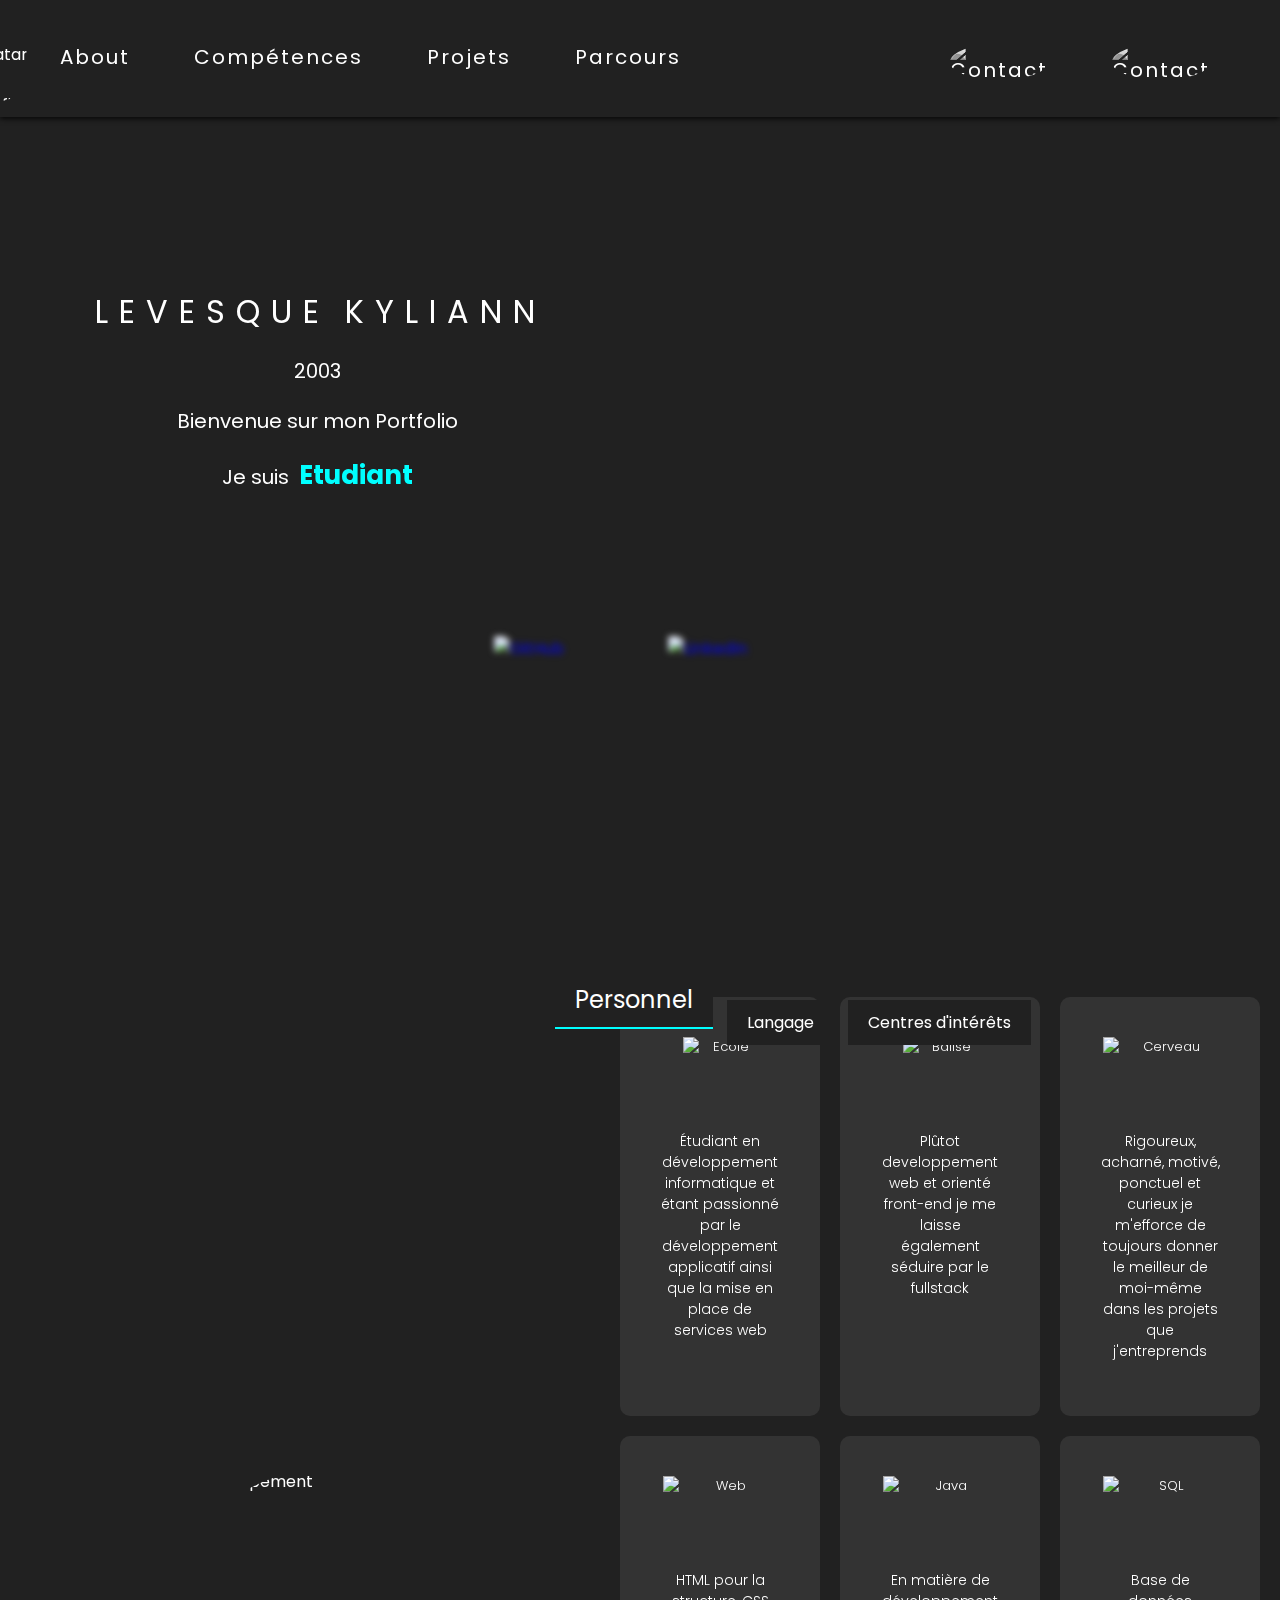
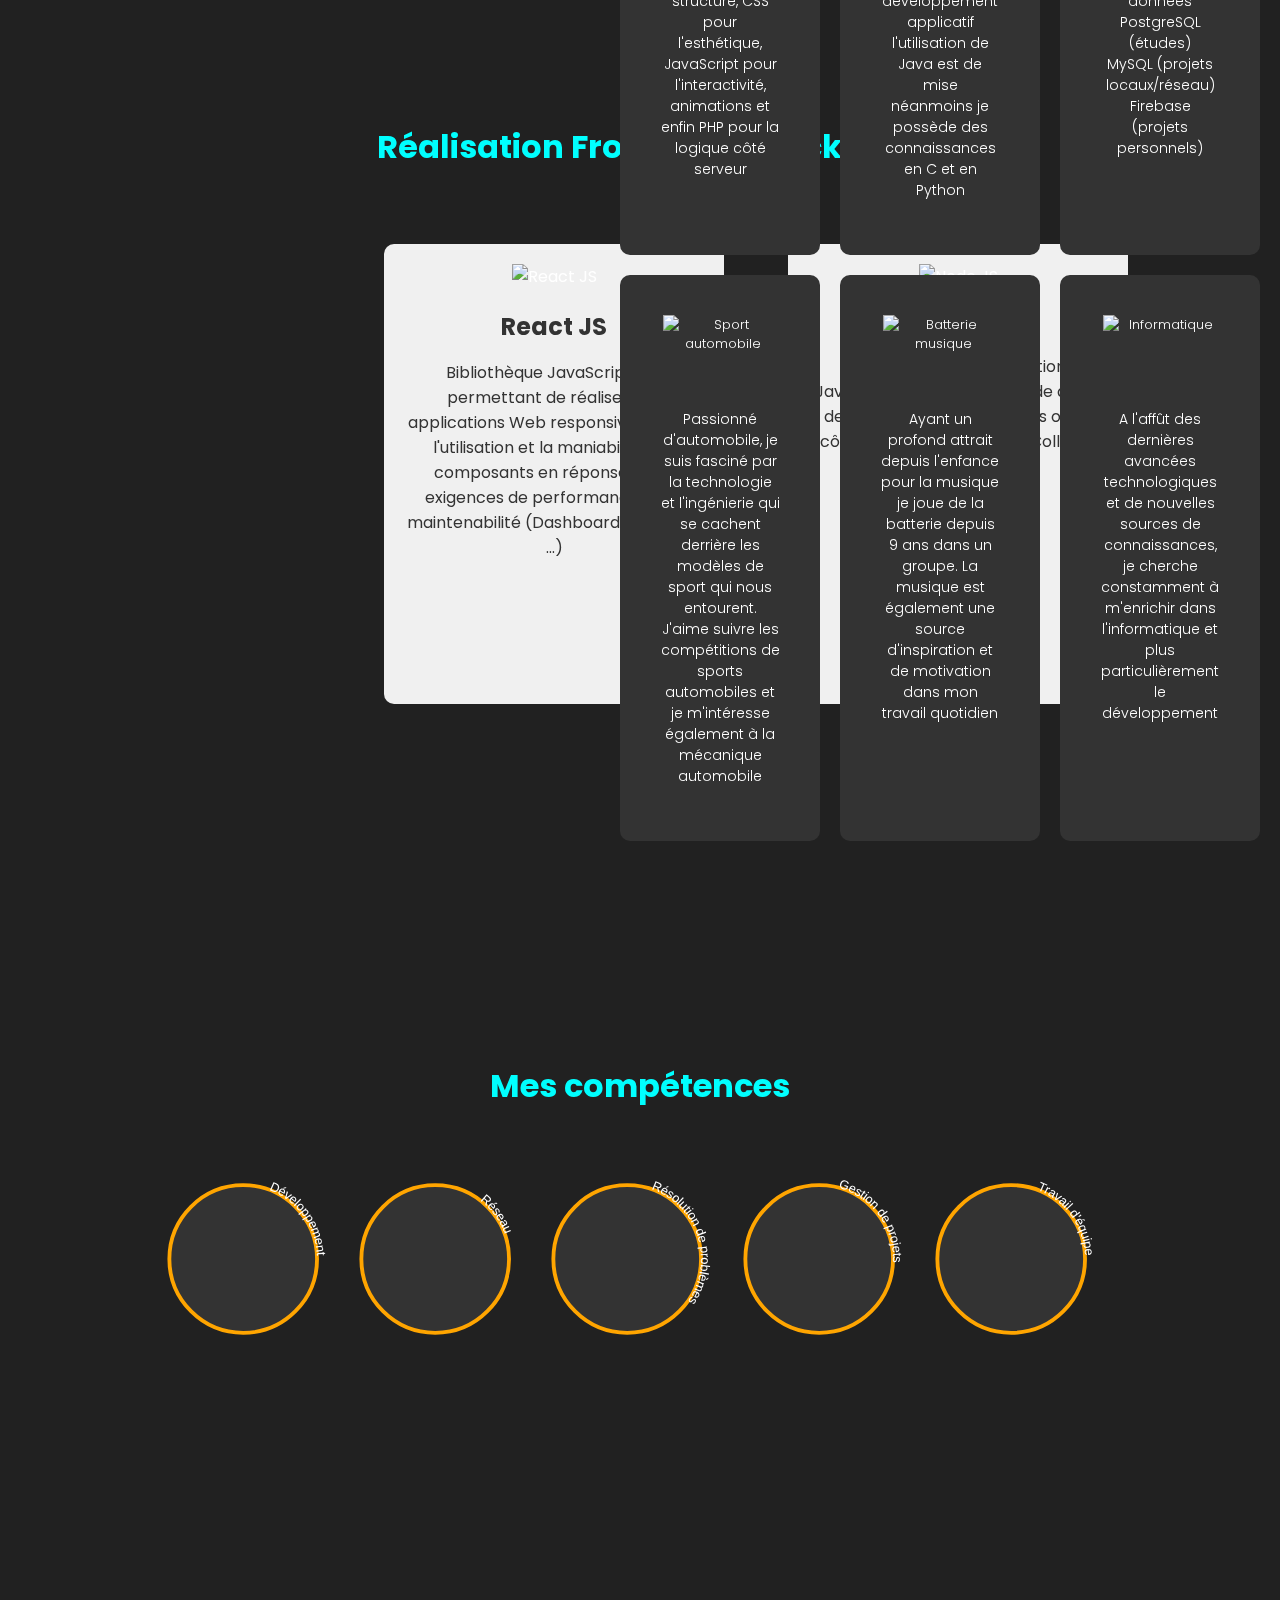
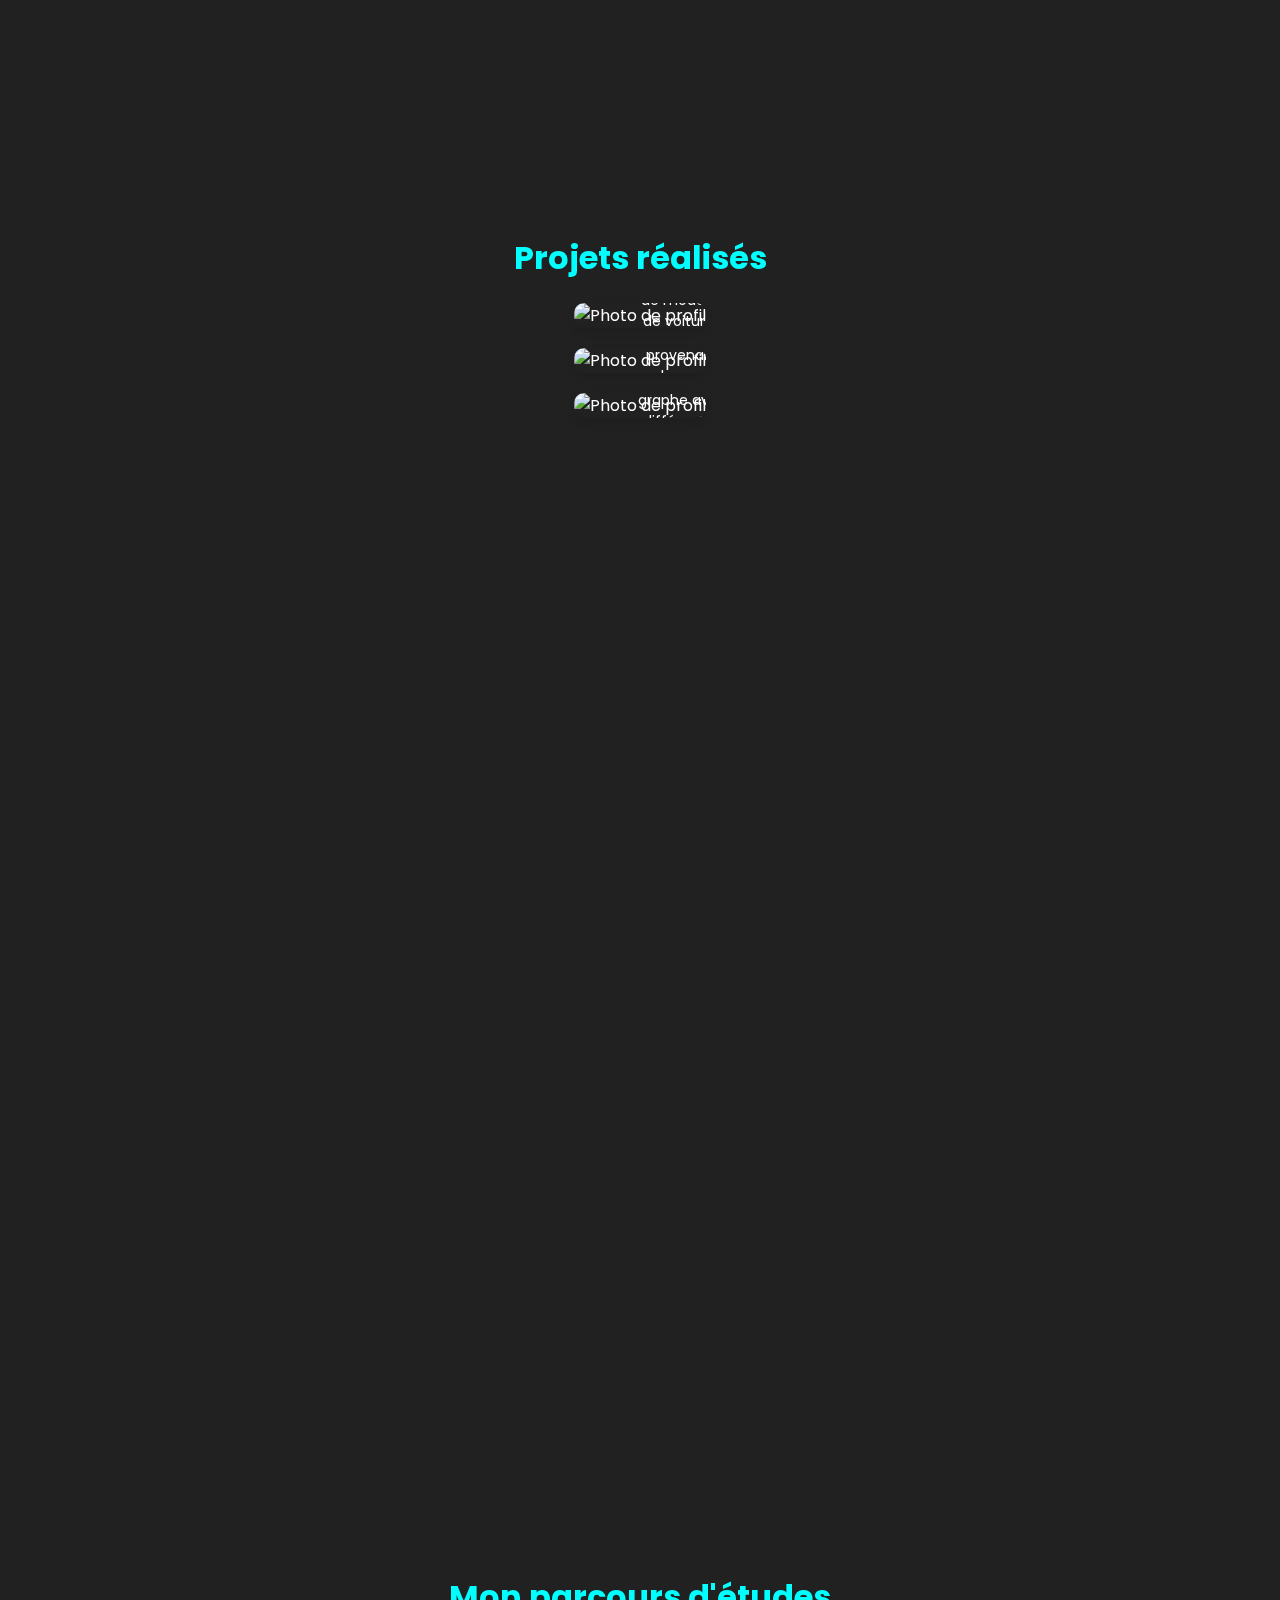
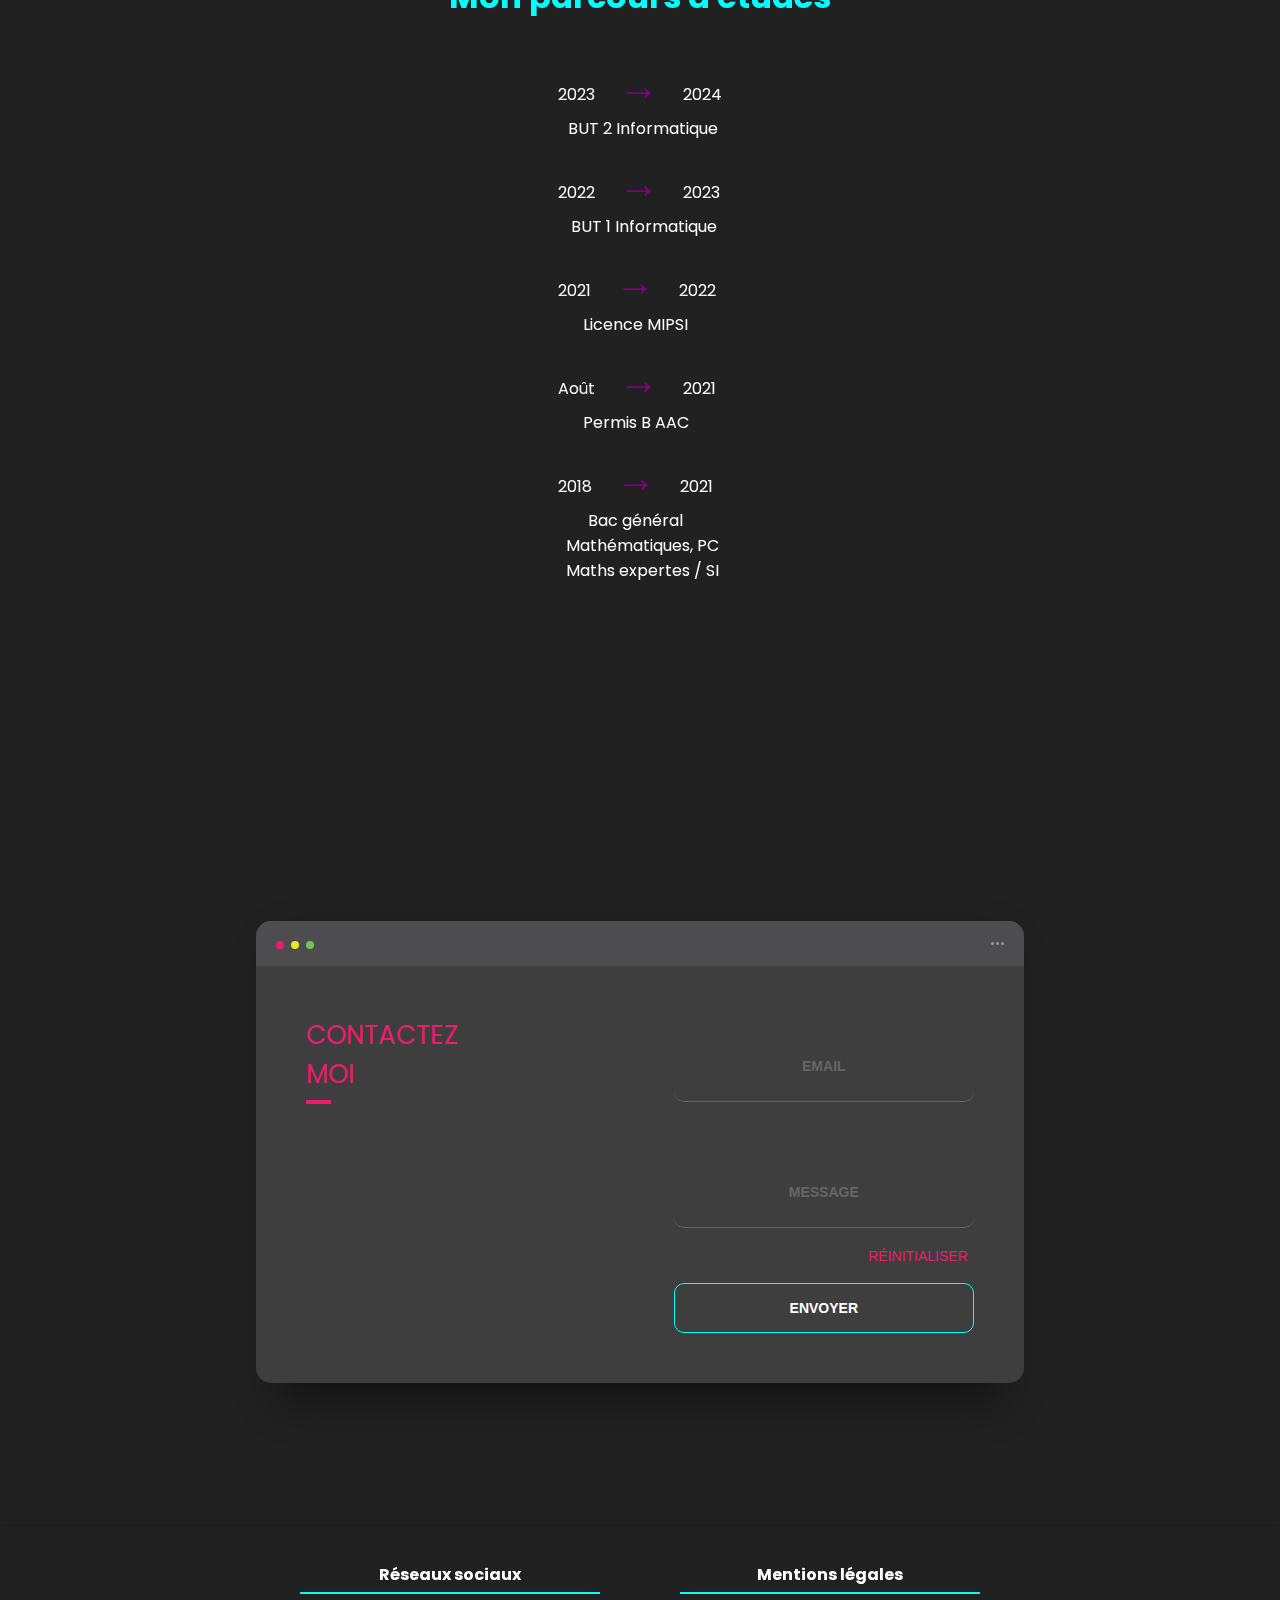
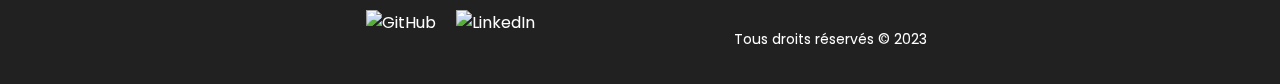
==== commit 4ed9d92e: "Modification interface & style" ====
--- a/index.html
+++ b/index.html
@@ -19,6 +19,8 @@
 		<link rel="stylesheet" href="./CSS/formulaire.css">
 
 		<link href="https://fonts.googleapis.com/css2?family=Poppins:wght@300;500;700&display=swap" rel="stylesheet">
+
+		<script src="https://cdn.jsdelivr.net/particles.js/2.0.0/particles.min.js"></script>
 	</head>
 
 	<header>
@@ -26,22 +28,32 @@
 			<ul>
 				<img src="./IMAGES/Avatar.png" alt="Avatar de profil">
 				<li>
-					<a href="#Accueil">Accueil</a>
-				</li>
-				<li>
-					<a href="#Personnel">A propos de moi</a>
-				</li>
-				<li>
-					<a href="#Competences">Compétences</a>
-				</li>
-				<li>
-					<a href="#Projets">Projets</a>
-				</li>
-				<li>
-					<a href="#Parcours">Parcours</a>
-				</li>
-				<li>
-					<a href="#Commentaire">Contact</a>
+					<a href="#Personnel" data-text="About">About</a>
+				</li>
+				<li>
+					<a href="#Competences" data-text="Compétences">Compétences</a>
+				</li>
+				<li>
+					<a href="#Projets" data-text="Projets">Projets</a>
+				</li>
+				<li>
+					<a href="#Parcours" data-text="Parcours">Parcours</a>
+				</li>
+				<li class="icone_Menu">
+					<a href="#Accueil">
+						<img src="https://www.icone-png.com/png/54/53524.png" alt="Contact">
+					</a>
+				</li>
+				<li>
+					<a href="#Commentaire">
+						<img src="https://www.freeiconspng.com/thumbs/contact-icon-png/contact-icon-17.png" alt="Contact">
+					</a>
+				</li>
+				<li>
+					<button id="mode" class="mode">
+						<span class="soleil"></span>
+						<span class="lune"></span>
+					</button>
 				</li>
 			</ul>
 			<div class="btn">
@@ -56,6 +68,8 @@
 
 	<body>
 		<div id="fullpage">
+
+			<div id="particles-js"></div>
 
 			<!-- Section accueil -->
 
@@ -398,6 +412,14 @@
 		<script src="https://www.gstatic.com/firebasejs/8.10.0/firebase-database.js"></script>
 		<script type="module" src="./JS/firebase.js"></script>
 
+		<!-- Script permettant les animations sur le background -->
+
+		<script src="./JS/background.js"></script>
+
+		<!-- Script permettant le changement de mode sombre à lumière et inversement -->
+
+		<script src="./JS/bouton_mode.js"></script>
+
 		<!-- Script fullpage -> Défilement en un scroll -->
 
 		<!-- <script src='https://cdnjs.cloudflare.com/ajax/libs/fullPage.js/3.0.9/fullpage.min.js'></script>
--- a/CSS/style.css
+++ b/CSS/style.css
@@ -9,11 +9,11 @@
 	color: white;
 	background-color: #212121;
 	scroll-behavior: smooth;
+	transition: background-color 0.5s ease;
 }
 
 header {
 	display: flex;
-	z-index: 999;
 	position: fixed;
 	top: 0;
 	left: 0;
@@ -21,13 +21,14 @@
 	align-items: center;
 	justify-content: center;
 	width: 100%;
+	z-index: 999;
 	background-color: #212121;
 	box-shadow: 0 2px 5px 0 rgba(0,0,0,0.75);
 }
 
 header img {
-	width: 78px;
-	height: 80px;
+	width: 73px;
+	height: 75px;
 	margin-top: 10px;
 	border-radius: 50%;
 }
@@ -47,19 +48,85 @@
 }
 
 nav ul li {
-	margin: 0 4rem;
+	margin: 0 2rem;
 }
 
 nav ul li a {
+	position: relative;
+	font-size: 20px;
 	text-decoration: none;
-	font-size: 20px;
-	font-weight: bold;
-	color: white;
-}
-
-nav ul li a:hover {
+	line-height: 1em;
+	letter-spacing: 2px;
+	color: #fff;
+}
+
+nav ul li a img {
+	width: 40px;
+	height: 40px;
+	filter: grayscale(100%);
+}
+
+nav ul li a::before {
+	content: attr(data-text);
+	position: absolute;
+	width: 0;
+	overflow: hidden;
+	transition: 1s;
 	border-bottom: 2px solid cyan;
 }
+
+nav ul li a:hover::before {
+	width: 100%;
+}
+
+.icone_Menu {
+	margin-left: 20%;
+}
+
+/* Personnalisation Bouton Dark Light */
+
+.mode {
+	background-color: transparent;
+	border: none;
+	cursor: pointer;
+	outline: none;
+	display: inline-block;
+	width: 40px;
+	height: 40px;
+	position: relative;
+}
+
+.soleil,
+.lune {
+	position: absolute;
+	top: 0;
+	left: 0;
+	width: 100%;
+	height: 100%;
+}
+
+.soleil::before,
+.lune::before {
+	content: "";
+	position: absolute;
+	top: 50%;
+	left: 50%;
+	transform: translate(-50%, -50%);
+	width: 20px;
+	height: 20px;
+}
+
+.soleil::before {
+	background-image: url('https://cdn-icons-png.flaticon.com/512/753/753241.png');
+	background-size: cover;
+}
+
+.lune::before {
+	background-image: url('https://upload.wikimedia.org/wikipedia/commons/3/33/Lune_ico.png');
+	background-size: cover;
+}
+
+/* Désactiver bouton pour responsive */
 
 .btn {
 	display: none;
@@ -72,6 +139,17 @@
 	flex-direction: column;
 	height: 100vh;
 	margin-top: 3%;
+}
+
+/* Personnalisation de l'effet sur le background */
+
+#particles-js {
+	position: fixed;
+	top: 0;
+	left: 0;
+	width: 100%;
+	height: 100%;
+	z-index: -1;
 }
 
 #Front_Back h1,
@@ -99,15 +177,14 @@
 }
 
 .mot_Dynamique {
-	font-family: 'Poppins',sans-serif;
 	font-size: 26px;
 	font-weight: bold;
 	color: cyan;
 }
 
 .avatar {
-	width: 500px;
-	height: 500px;
+	width: 450px;
+	height: 450px;
 	margin-left: 25%;
 	border-radius: 50%;
 	overflow: hidden;
@@ -123,6 +200,11 @@
 .social .LinkedIn {
 	margin-right: 40px;
 	margin-left: 80px;
+}
+
+.social a img {
+	width: 110px;
+	height: 110px;
 }
 
 /* Section about-me */
@@ -456,7 +538,8 @@
 	padding: 20px;
 	text-align: center;
 	color: #fff;
-	background-color: #333;
+	box-shadow: 0 2px 5px 0 rgba(0,0,0,0.75);
+	background-color: #212121;
 }
 
 .contenu_Footer {
--- a/CSS/effet.css
+++ b/CSS/effet.css
@@ -3,7 +3,6 @@
 /* Personnalisation nom / prénom */
 
 .lettre {
-	font-family: 'Orbitron',sans-serif;
 	font-size: 32px;
 	letter-spacing: 6px;
 	animation: flash 1.2s linear infinite;
@@ -88,19 +87,10 @@
 
 /* Animation des images de la page d'accueil */
 
-.profil img {
+.avatar img {
 	width: 100%;
 	height: 100%;
-	-webkit-transition: .3s ease-in-out;
-	transition: .3s ease-in-out;
 	object-fit: cover;
-	-webkit-filter: grayscale(100%);
-	filter: grayscale(100%);
-}
-
-.profil img:hover {
-	-webkit-filter: grayscale(0%);
-	filter: grayscale(0%);
 }
 
 .social img {
@@ -109,7 +99,7 @@
 	margin: 0 10px;
 	-webkit-transition: .4s ease-in-out;
 	filter: blur(5px);
-	-webkit-filter: blur(5px);
+	-webkit-filter: blur(3px);
 	-moz-filter: blur(5px);
 	-o-filter: blur(5px);
 	-ms-filter: blur(5px);
@@ -122,91 +112,4 @@
 	-moz-filter: blur(0px);
 	-o-filter: blur(0px);
 	-ms-filter: blur(0px);
-}
-
-/* Animation du message défilant de la page d'accueil */
-
-.message {
-	display: inline-block;
-	font-family: 'Orbitron',sans-serif;
-	font-size: 30px;
-	letter-spacing: 20px;
-	color: orange;
-	animation: flickerAnimation 1s linear infinite;
-}
-
-@keyframes flickerAnimation {
-	0%,
-	100% {
-		opacity: 1;
-	}
-
-	50% {
-		opacity: 0.5;
-	}
-}
-
-@keyframes scrollingAnimation {
-	from {
-		transform: translateX(100%);
-	}
-
-	to {
-		transform: translateX(-20%);
-	}
-}
-
-/* Personnalisation flèche chevron parcours */
-
-.chevron {
-	position: relative;
-	width: 40px;
-	height: 40px;
-	margin: 10px;
-}
-
-.chevron::before,
-.chevron::after {
-	content: '';
-	position: absolute;
-	width: 20px;
-	height: 80px;
-	background: orange;
-}
-
-.chevron::before {
-	left: 0;
-	transform: skewY(-45deg);
-}
-
-.chevron::after {
-	right: 0;
-	transform: skewY(45deg);
-}
-
-@keyframes chevronAnimation {
-	0% {
-		opacity: 0;
-		transform: translateY(0);
-	}
-
-	100% {
-		opacity: 1;
-		transform: translateY(-20px);
-	}
-}
-
-.parcours .chevron:nth-child(1) {
-	animation: chevronAnimation 0.5s ease-in-out infinite alternate-reverse;
-	animation-delay: 0.1s;
-}
-
-.parcours .chevron:nth-child(2) {
-	animation: chevronAnimation 0.5s ease-in-out infinite alternate-reverse;
-	animation-delay: 0.1s;
-}
-
-.parcours .chevron:nth-child(3) {
-	animation: chevronAnimation 0.5s ease-in-out infinite alternate-reverse;
-	animation-delay: 0.2s;
 }--- a/CSS/responsive.css
+++ b/CSS/responsive.css
@@ -43,6 +43,12 @@
 		display: flex;
 		flex-direction: column;
 		align-items: flex-start;
+		align-items: center;
+		margin-left: -14%;
+	}
+
+	.icone_Menu {
+		margin-left: 2rem;
 	}
 
 	.btn {
@@ -67,7 +73,7 @@
 	}
 
 	.lettre {
-		letter-spacing: 7px;
+		letter-spacing: 10px;
 	}
 
 	.avatar {
@@ -78,12 +84,17 @@
 
 	.social {
 		margin-top: 10px;
+		align-items: center;
 	}
 
 	.social img {
 		width: 70px;
 		height: 70px;
-		margin: 5px;
+		margin-left: 30px;
+	}
+
+	.social .LinkedIn {
+		margin-left: 45px;
 	}
 
 	/* Personnalisation section personnel */
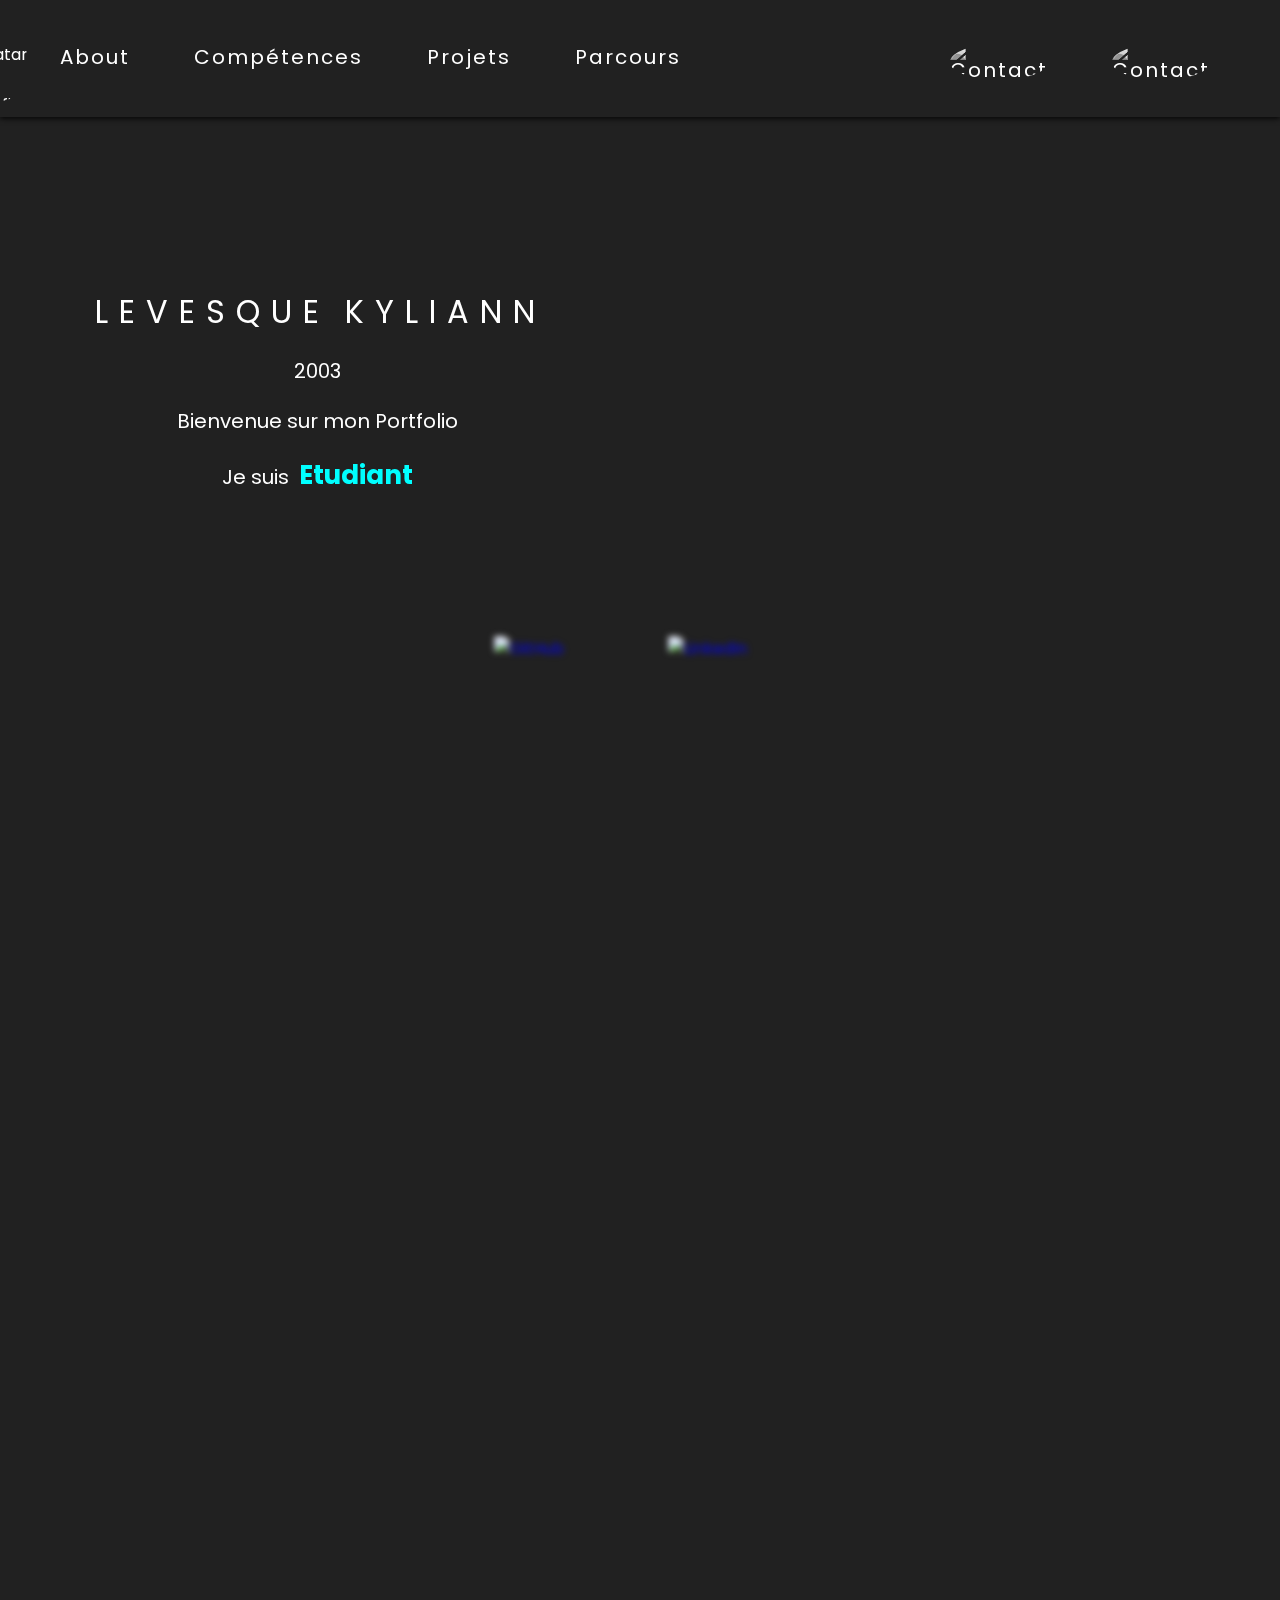
==== commit 6b4fb071: "Modification des fichiers et fonctionnalités" ====
--- a/index.html
+++ b/index.html
@@ -278,7 +278,7 @@
 						<div class="contenu_Projet">
 							<h2>RC</h2>
 							<p>Projet WEB de présentation de modèles de voitures avec interface utilisateur et plateforme d'achat.</p>
-							<a href="https://github.com/IKLSI/RC">Voir plus</a>
+							<a href="https://github.com/IKLSI/RC" target="_BLANK">Voir plus</a>
 						</div>
 					</div>
 
@@ -287,7 +287,7 @@
 						<div class="contenu_Projet">
 							<h2>Dashboard</h2>
 							<p>Projet WEB permettant de visualiser différentes données provenant de mon GitHub personnel réalisé en React JS et entièrement responsive.</p>
-							<a href="https://github.com/IKLSI/Dashboard">Voir plus</a>
+							<a href="https://github.com/IKLSI/Dashboard" target="_BLANK">Voir plus</a>
 						</div>
 					</div>
 
@@ -296,7 +296,7 @@
 						<div class="contenu_Projet">
 							<h2>Graphe</h2>
 							<p>Jeu de parcours sous forme d'un graphe avec différentes fonctionnalitées en JAVA sous interface Swing</p>
-							<a href="https://github.com/IKLSI/graphe-java">Voir plus</a>
+							<a href="https://github.com/IKLSI/graphe-java" target="_BLANK">Voir plus</a>
 						</div>
 					</div>
 				</div>
@@ -395,7 +395,7 @@
 						<h3>Réseaux sociaux</h3>
 						<ul class="social-icons">
 						<li><a href="https://github.com/IKLSI" target="_BLANK"><img src="./IMAGES/GitHub.png" alt="GitHub"></a></li>
-						<li><a href="https://www.linkedin.com/in/kyliann-levesque-87711a277/" target="_BLZNK"><img src="./IMAGES/Linkedin.png" alt="LinkedIn"></a></li>
+						<li><a href="https://www.linkedin.com/in/kyliann-levesque-87711a277/" target="_BLANK"><img src="./IMAGES/Linkedin.png" alt="LinkedIn"></a></li>
 						</ul>
 					</div>
 					<div class="footer_Section">
@@ -432,5 +432,11 @@
 		<!-- Lors de l'appui du bouton Réinitialiser, les champs du formulaire sont vidés -->
 
 		<script src="./JS/reset_formulaire.js"></script>
+
+		<!-- Script permettant l'animation de fondu des éléments au fil du déroulement de la page -->
+
+		<script src="https://polyfill.io/v3/polyfill.min.js?features=IntersectionObserver"></script>
+		<script src="./JS/fondu.js"></script>
+		<script src="./JS/element_etat.js"></script>
 	</body>
 </html>
--- a/CSS/style.css
+++ b/CSS/style.css
@@ -8,12 +8,13 @@
 	font-family: 'Poppins',sans-serif;
 	color: white;
 	background-color: #212121;
+	transition: background-color 0.5s ease;
 	scroll-behavior: smooth;
-	transition: background-color 0.5s ease;
 }
 
 header {
 	display: flex;
+	z-index: 999;
 	position: fixed;
 	top: 0;
 	left: 0;
@@ -21,7 +22,6 @@
 	align-items: center;
 	justify-content: center;
 	width: 100%;
-	z-index: 999;
 	background-color: #212121;
 	box-shadow: 0 2px 5px 0 rgba(0,0,0,0.75);
 }
@@ -37,6 +37,21 @@
 	text-decoration: none;
 }
 
+/* Animation de fondu en entrée */
+
+.fade-in {
+	opacity: 0;
+	transition: opacity 0.5s ease;
+}
+
+.fade-in.visible {
+	opacity: 1;
+}
+
+.fade-in svg circle {
+	opacity: 1;
+}
+
 /* Personnalisation Menu partie supérieure */
 
 nav ul {
@@ -53,8 +68,8 @@
 
 nav ul li a {
 	position: relative;
+	text-decoration: none;
 	font-size: 20px;
-	text-decoration: none;
 	line-height: 1em;
 	letter-spacing: 2px;
 	color: #fff;
@@ -70,9 +85,9 @@
 	content: attr(data-text);
 	position: absolute;
 	width: 0;
+	border-bottom: 2px solid cyan;
 	overflow: hidden;
 	transition: 1s;
-	border-bottom: 2px solid cyan;
 }
 
 nav ul li a:hover::before {
@@ -86,14 +101,14 @@
 /* Personnalisation Bouton Dark Light */
 
 .mode {
-	background-color: transparent;
-	border: none;
-	cursor: pointer;
-	outline: none;
 	display: inline-block;
+	position: relative;
 	width: 40px;
 	height: 40px;
-	position: relative;
+	border: none;
+	outline: none;
+	background-color: transparent;
+	cursor: pointer;
 }
 
 .soleil,
@@ -111,9 +126,9 @@
 	position: absolute;
 	top: 50%;
 	left: 50%;
-	transform: translate(-50%, -50%);
 	width: 20px;
 	height: 20px;
+	transform: translate(-50%, -50%);
 }
 
 .soleil::before {
@@ -126,6 +141,43 @@
 	background-size: cover;
 }
 
+/* Personnalisation page avec light mode */
+
+.light-mode {
+	color: #212121;
+	background-color: #fff;
+}
+
+.light-mode svg text {
+	fill: #212121;
+}
+
+.light-mode #Accueil .social img,
+.light-footer .footer_Section img {
+	border-radius: 20%;
+	background-color: #212121;
+}
+
+.light-header,
+.light-footer {
+	color: #212121;
+	background-color: #fff;
+}
+
+.light-footer .footer_Section p {
+	color: #212121;
+}
+
+.light-header a {
+	color: #212121;
+}
+
+.active-button #personnel,
+.active-button #langage,
+.active-button #centre {
+	color: #212121;
+}
+
 /* Désactiver bouton pour responsive */
 
 .btn {
@@ -144,12 +196,12 @@
 /* Personnalisation de l'effet sur le background */
 
 #particles-js {
+	z-index: -1;
 	position: fixed;
 	top: 0;
 	left: 0;
 	width: 100%;
 	height: 100%;
-	z-index: -1;
 }
 
 #Front_Back h1,
@@ -190,6 +242,12 @@
 	overflow: hidden;
 }
 
+.avatar img {
+	width: 100%;
+	height: 100%;
+	object-fit: cover;
+}
+
 /* Section social --> Réseau GitHub et LinkedIn */
 
 .social {
@@ -203,8 +261,8 @@
 }
 
 .social a img {
-	width: 110px;
-	height: 110px;
+	width: 130px;
+	height: 130px;
 }
 
 /* Section about-me */
@@ -216,8 +274,8 @@
 }
 
 .about-me img {
-	width: 500px;
-	height: 500px;
+	width: 450px;
+	height: 450px;
 	margin-left: 10%;
 	border-radius: 50%;
 	overflow: hidden;
@@ -263,13 +321,13 @@
 	font-family: 'Poppins',sans-serif;
 	font-size: 16px;
 	color: #fff;
-	background-color: #212121;
+	background-color: transparent;
 	cursor: pointer;
 }
 
 .buttons_Presentation button.active {
 	border-bottom: 2px solid cyan;
-	font-size: 24px;
+	font-size: 20px;
 	transition: transform 0.4s;
 	transform: translateY(-20px);
 }
@@ -282,6 +340,7 @@
 	display: flex;
 	flex-direction: column;
 	align-items: center;
+	margin-top: 60px;
 	text-align: center;
 }
 
@@ -306,11 +365,16 @@
 
 .card.langage {
 	margin: 0;
+	margin-top: 60px;
 	padding: 40px;
 }
 
 .card.langage p {
 	font-size: 14px;
+}
+
+.card.centre {
+	margin-top: 99px;
 }
 
 .card.langage img,
@@ -376,6 +440,10 @@
 	margin-top: -10%;
 }
 
+#Projets h1 {
+	margin-bottom: 7%;
+}
+
 .zone_Projet {
 	display: grid;
 	grid-gap: 20px;
@@ -387,6 +455,7 @@
 	position: relative;
 	border-radius: 10px;
 	overflow: hidden;
+	background-color: #212121;
 	box-shadow: 0 4px 8px rgba(0, 0, 0, 0.1);
 	transition: box-shadow 0.3s ease;
 }
@@ -463,7 +532,8 @@
 /* Section parcours */
 
 #Parcours h1 {
-	margin-top: 10%;
+	margin-top: 60%;
+	margin-bottom: 5%;
 }
 
 .parcours {
@@ -499,6 +569,7 @@
 	flex-direction: row;
 	align-items: center;
 	justify-content: center;
+	margin-top: 25%;
 }
 
 /* Personnalisation champs de saisie et bouton du formulaire */
@@ -534,12 +605,12 @@
 /* Style pour le footer */
 
 footer {
-	margin-top: -6%;
+	margin-top: -8%;
 	padding: 20px;
 	text-align: center;
 	color: #fff;
+	background-color: #212121;
 	box-shadow: 0 2px 5px 0 rgba(0,0,0,0.75);
-	background-color: #212121;
 }
 
 .contenu_Footer {
--- a/CSS/effet.css
+++ b/CSS/effet.css
@@ -85,13 +85,7 @@
 	animation-delay: 1.5s;
 }
 
-/* Animation des images de la page d'accueil */
-
-.avatar img {
-	width: 100%;
-	height: 100%;
-	object-fit: cover;
-}
+/* Animation des images réseaux de la page d'accueil */
 
 .social img {
 	width: 150px;
--- a/CSS/responsive.css
+++ b/CSS/responsive.css
@@ -83,8 +83,8 @@
 	}
 
 	.social {
+		align-items: center;
 		margin-top: 10px;
-		align-items: center;
 	}
 
 	.social img {
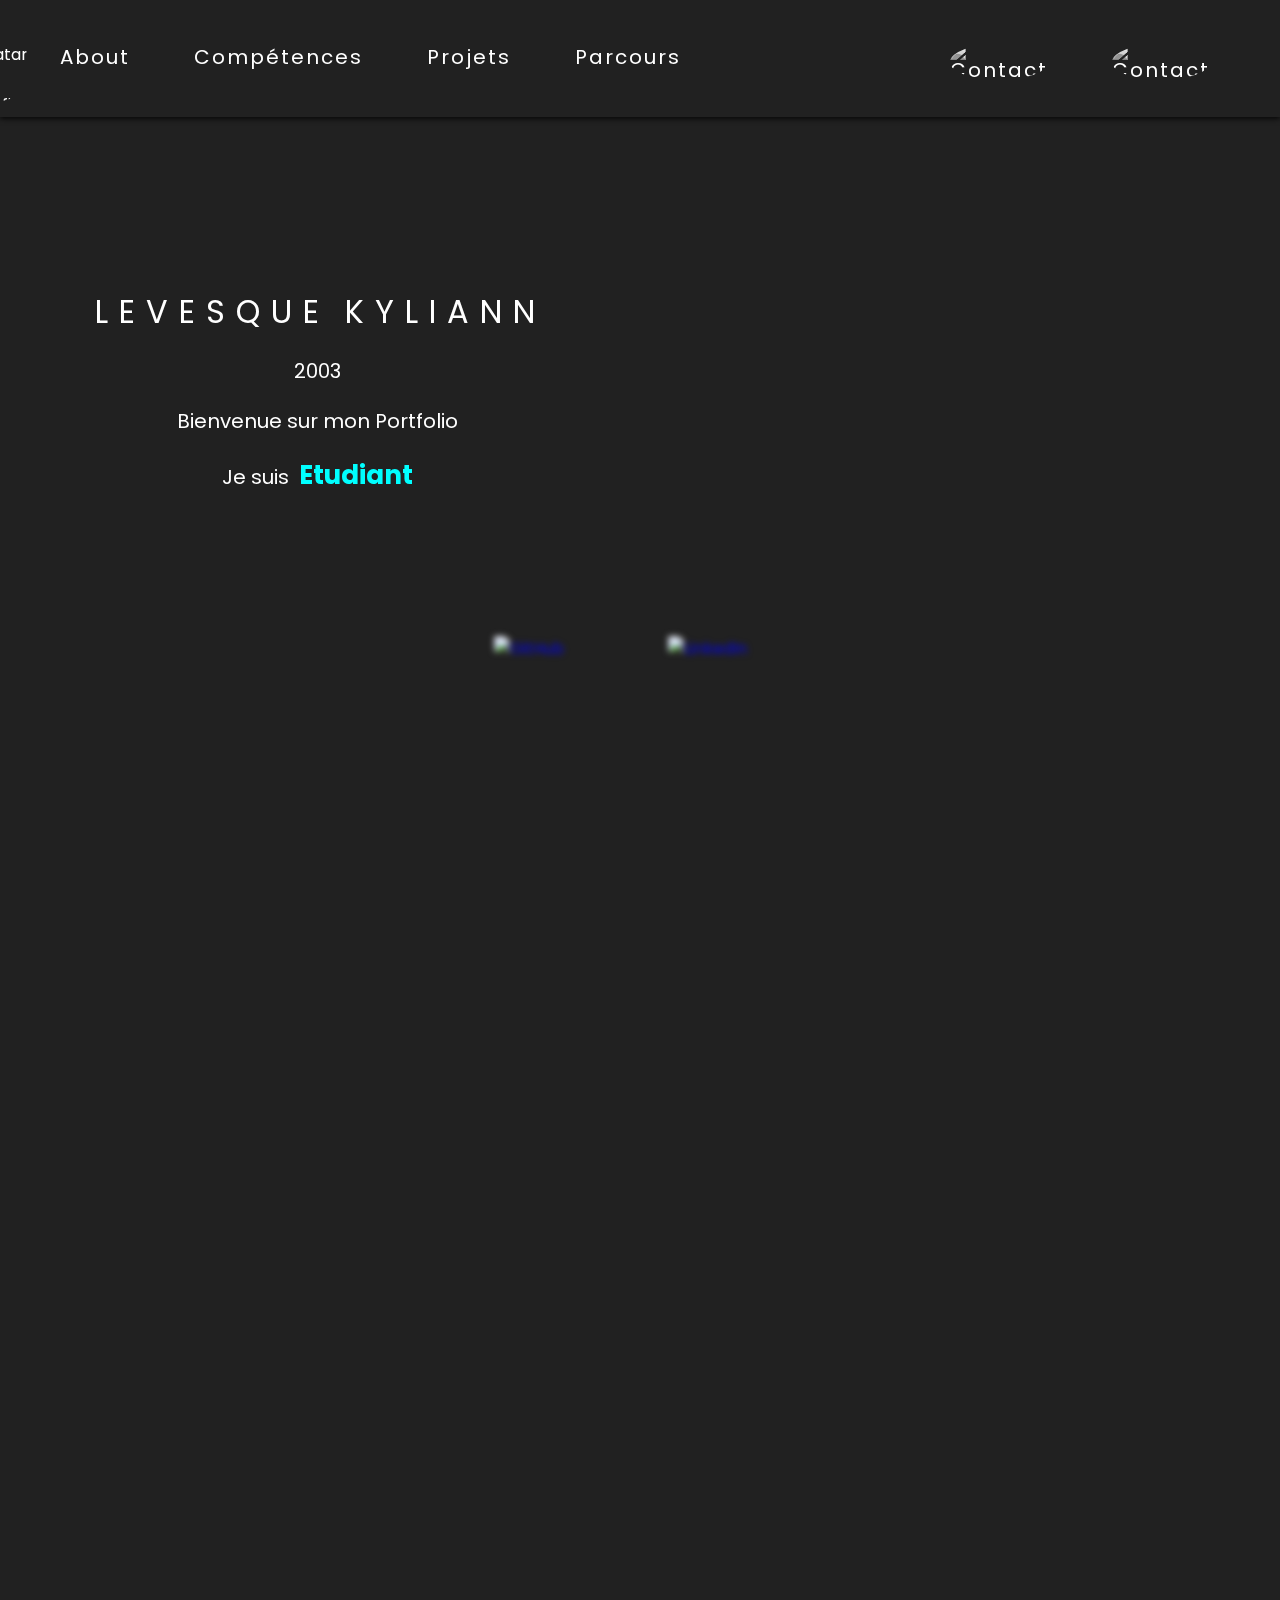
==== commit f9c6df8b: "Ajout GSAP" ====
--- a/index.html
+++ b/index.html
@@ -67,6 +67,7 @@
 	<script src="./JS/menu.js"></script>
 
 	<body>
+		<progress max="100" value="0"></progress>
 		<div id="fullpage">
 
 			<div id="particles-js"></div>
@@ -429,6 +430,13 @@
 			});
 		</script> -->
 
+		<!-- Script permettant l'avancement de la barre de défilement selon la position sur la page -->
+
+		<script src="https://cdnjs.cloudflare.com/ajax/libs/gsap/3.11.4/gsap.min.js"></script>``
+		<script src="https://cdnjs.cloudflare.com/ajax/libs/gsap/3.11.4/ScrollTrigger.min.js"></script>
+
+		<script src="./JS/gsap.js"></script>>
+
 		<!-- Lors de l'appui du bouton Réinitialiser, les champs du formulaire sont vidés -->
 
 		<script src="./JS/reset_formulaire.js"></script>
--- a/CSS/style.css
+++ b/CSS/style.css
@@ -191,6 +191,29 @@
 	flex-direction: column;
 	height: 100vh;
 	margin-top: 3%;
+}
+
+/* Personnalisation de la barre d'avancement slon la position sur la page */
+
+progress {
+	position: fixed;
+	z-index: 1;
+	bottom: 15px;
+	left: 0;
+	-webkit-appearance: none;
+	appearance: none;
+	width: 100%;
+	height: 8px;
+	border: none;
+	background: transparent;
+}
+
+progress::-webkit-progress-bar {
+	background: inherit;
+}
+
+progress::-webkit-progress-value {
+	background: #8f44fd;
 }
 
 /* Personnalisation de l'effet sur le background */
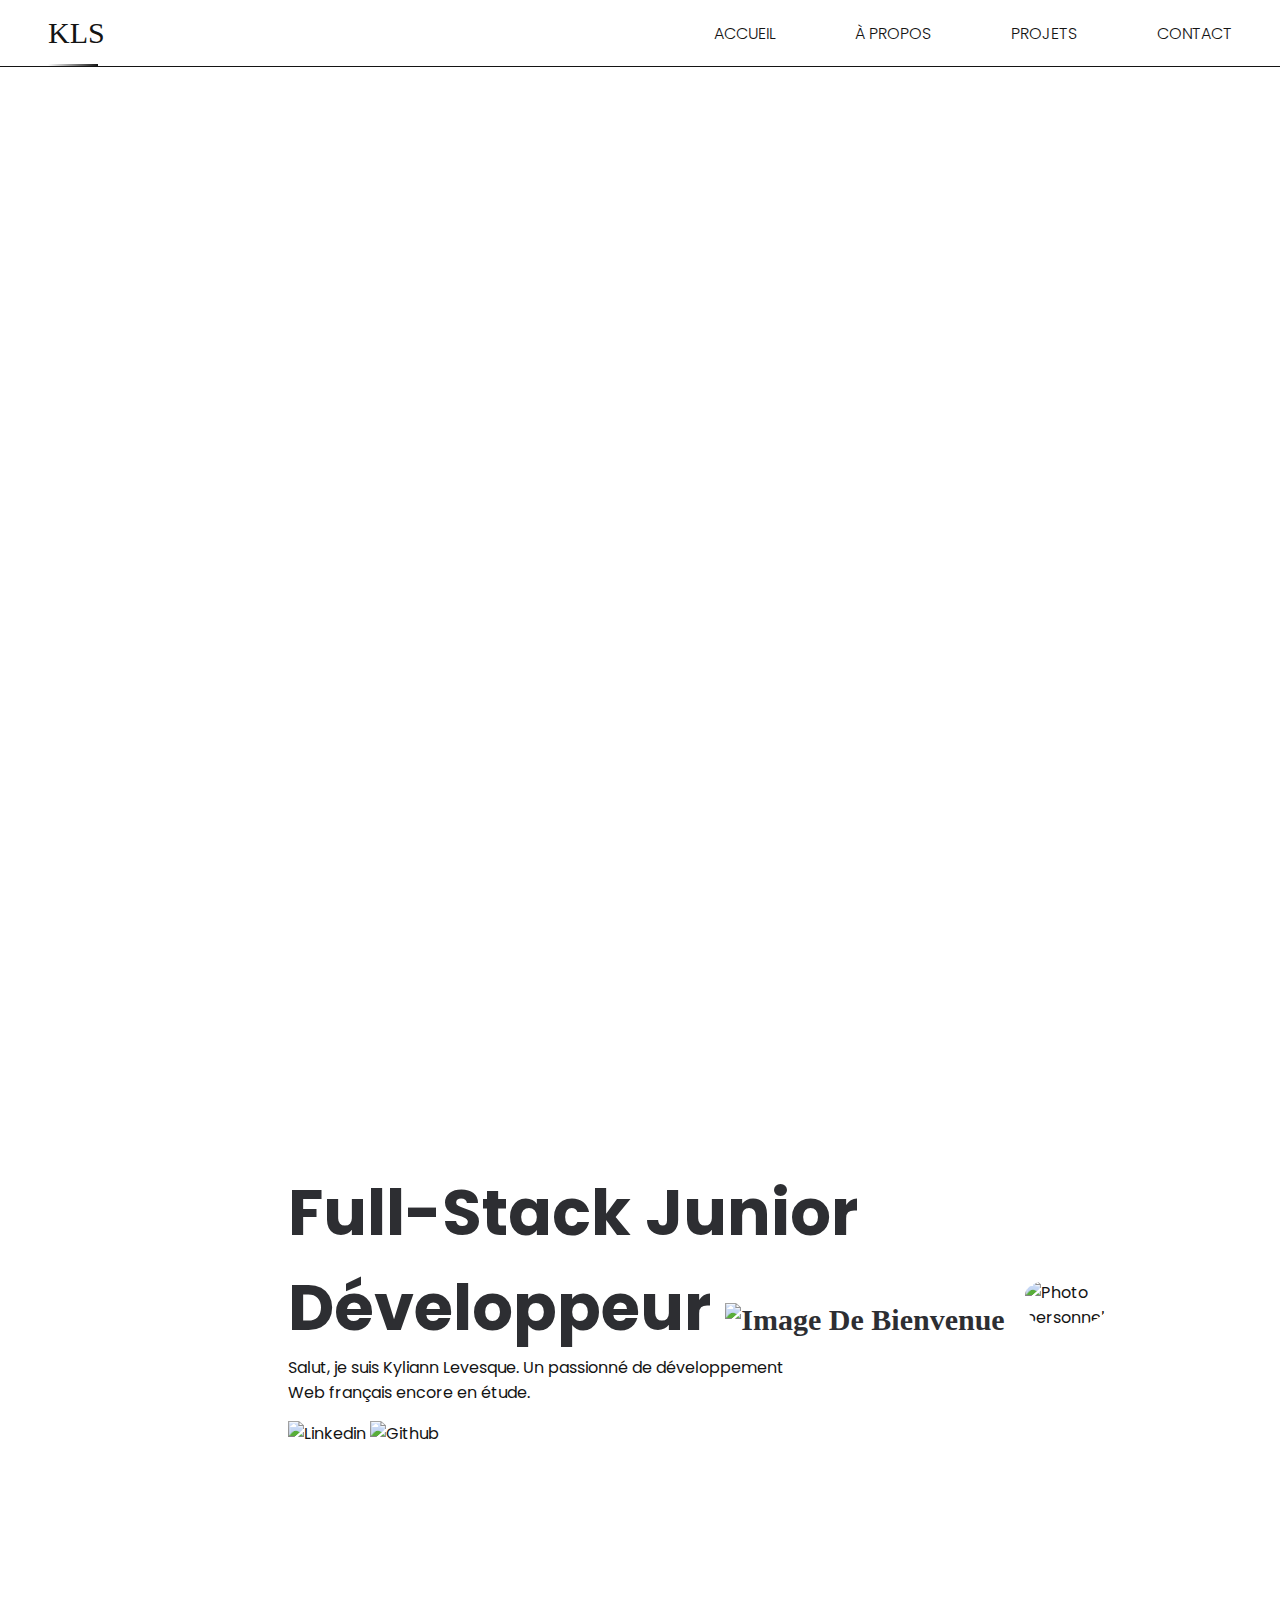
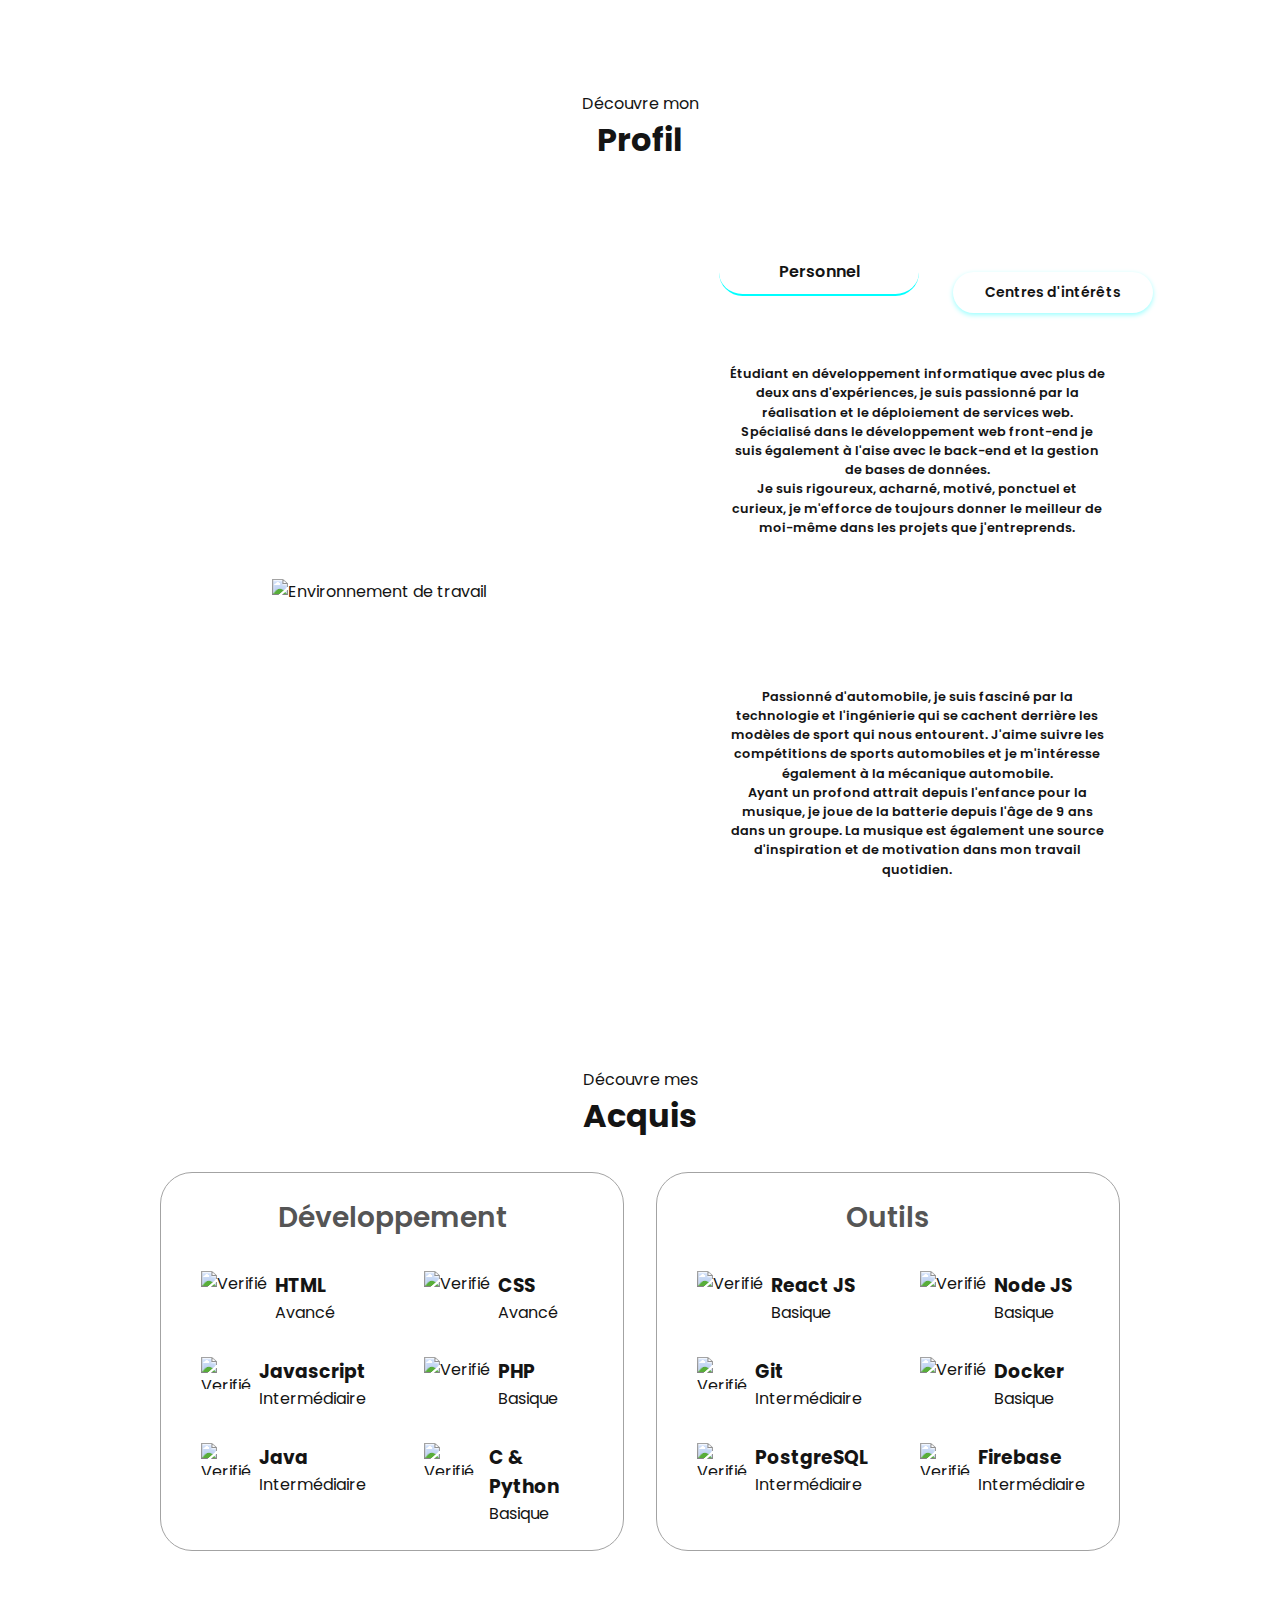
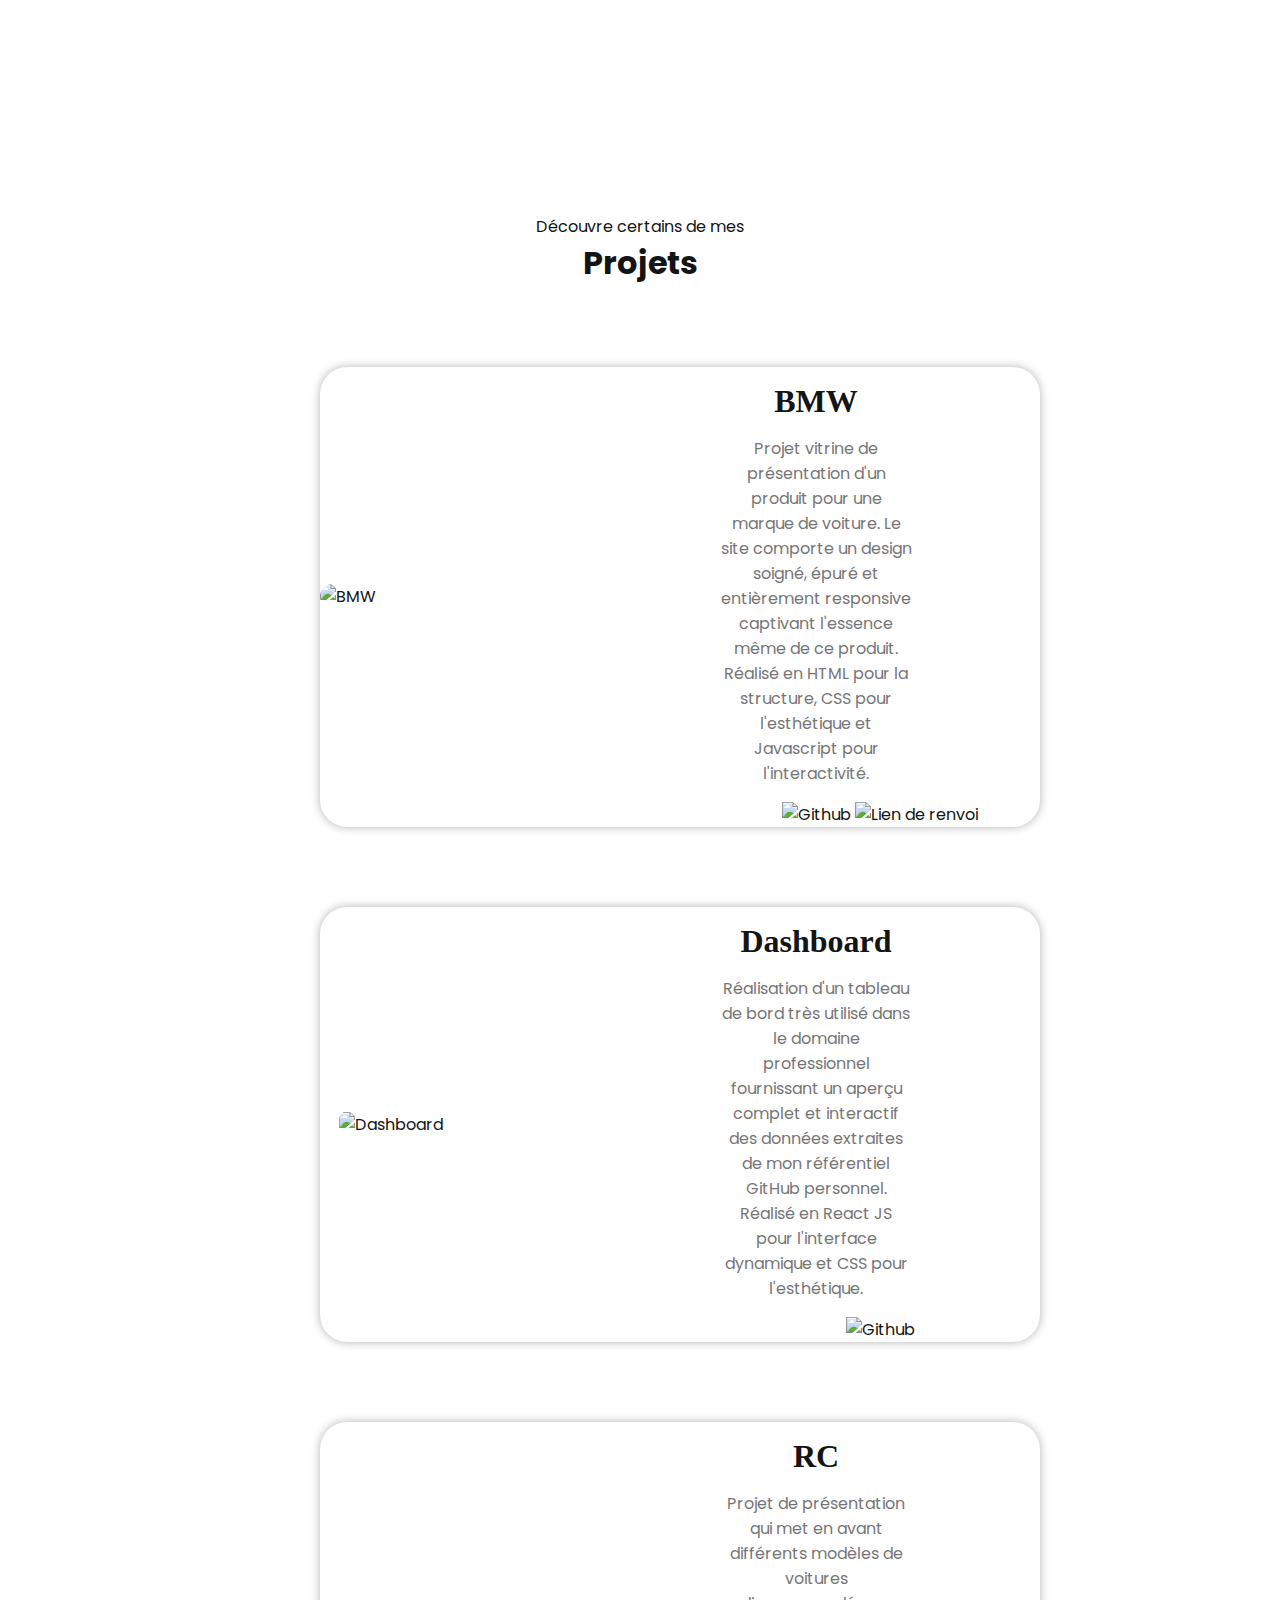
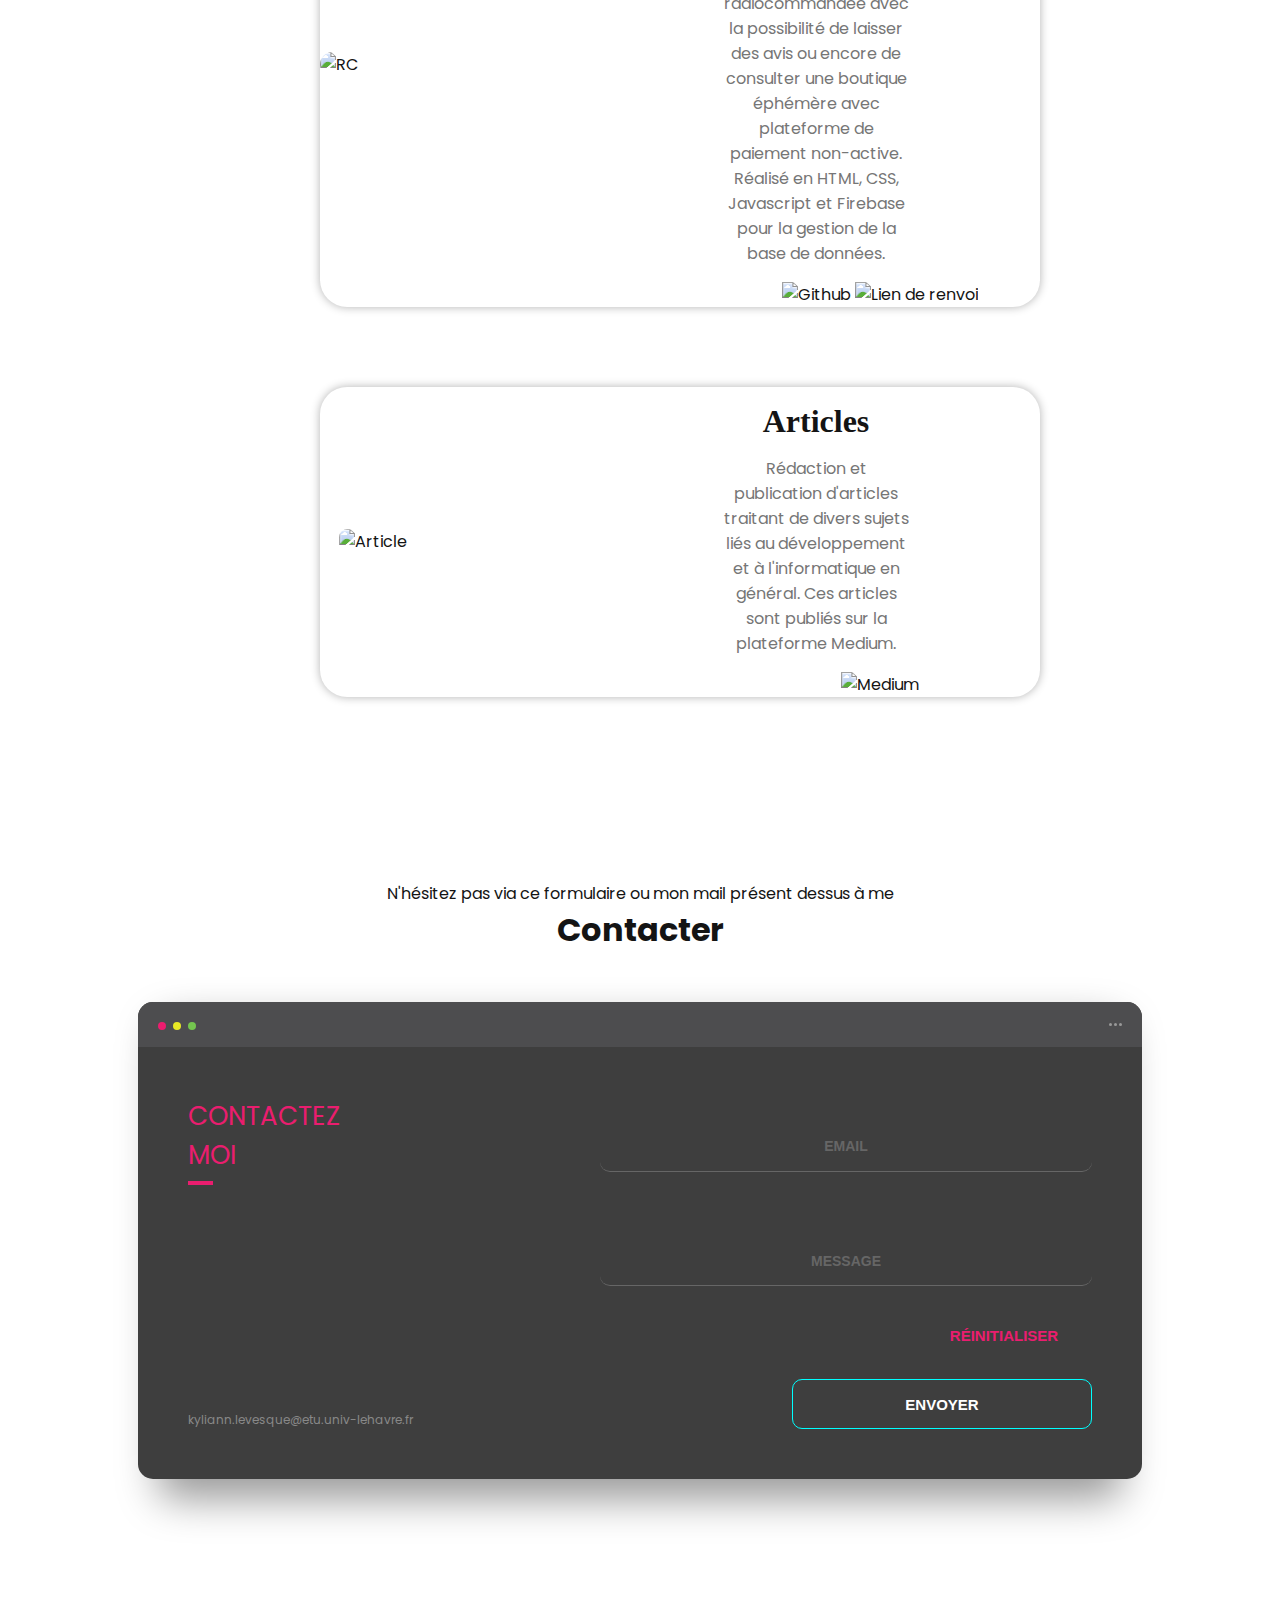
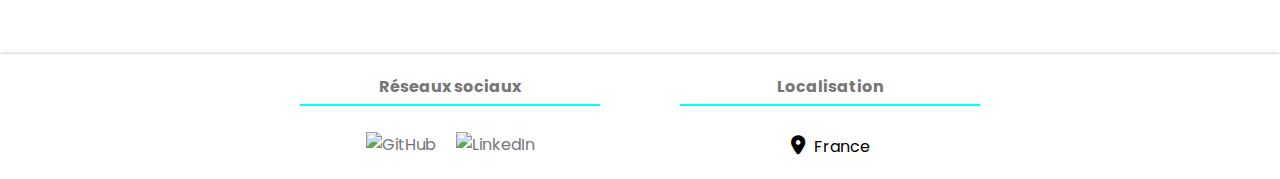
==== commit bb18f7a7: "Modifications fichiers" ====
--- a/index.html
+++ b/index.html
@@ -1,352 +1,311 @@
-<!-- Index Portfolio KLS -->
-<!-- Auteur: KLS -->
-
-<!-- Déclaration de la page -->
-
 <!DOCTYPE html>
 <html lang="FR">
 	<head>
-		<title>Portfolio</title>
-
 		<meta charset="UTF-8">
+		<meta http-equiv="X-UA-Compatible" content="IE=edge">
 		<meta name="viewport" content="width=device-width, initial-scale=1.0">
 
-		<link href="./IMAGES/Profil.jpg" rel="icon" type="image/x-icon">
+		<title>Kyliann • Développeur</title>
+		<link href="https://png.pngtree.com/png-clipart/20230411/ourmid/pngtree-modern-macbook-screen-frame-transparent-mockup-png-image_6699278.png" rel="icon" type="image/x-icon">
 
 		<link rel="stylesheet" href="./CSS/style.css">
-		<link rel="stylesheet" href="./CSS/effet.css">
+		<link rel="stylesheet" href="./CSS/formulaire.css">
 		<link rel="stylesheet" href="./CSS/responsive.css">
-		<link rel="stylesheet" href="./CSS/formulaire.css">
-
-		<link href="https://fonts.googleapis.com/css2?family=Poppins:wght@300;500;700&display=swap" rel="stylesheet">
-
-		<script src="https://cdn.jsdelivr.net/particles.js/2.0.0/particles.min.js"></script>
+
+		<link rel="stylesheet" href="https://cdnjs.cloudflare.com/ajax/libs/font-awesome/6.0.0-beta3/css/all.min.css">
 	</head>
-
-	<header>
-		<nav>
-			<ul>
-				<img src="./IMAGES/Avatar.png" alt="Avatar de profil">
-				<li>
-					<a href="#Personnel" data-text="About">About</a>
-				</li>
-				<li>
-					<a href="#Competences" data-text="Compétences">Compétences</a>
-				</li>
-				<li>
-					<a href="#Projets" data-text="Projets">Projets</a>
-				</li>
-				<li>
-					<a href="#Parcours" data-text="Parcours">Parcours</a>
-				</li>
-				<li class="icone_Menu">
-					<a href="#Accueil">
-						<img src="https://www.icone-png.com/png/54/53524.png" alt="Contact">
-					</a>
-				</li>
-				<li>
-					<a href="#Commentaire">
-						<img src="https://www.freeiconspng.com/thumbs/contact-icon-png/contact-icon-17.png" alt="Contact">
-					</a>
-				</li>
-				<li>
-					<button id="mode" class="mode">
-						<span class="soleil"></span>
-						<span class="lune"></span>
-					</button>
-				</li>
-			</ul>
-			<div class="btn">
-				<svg stroke="currentColor" fill="currentColor" stroke-width="0" viewBox="0 0 512 512" height="2em" width="2em" xmlns="http://www.w3.org/2000/svg">
-					<path d="M32 96v64h448V96H32zm0 128v64h448v-64H32zm0 128v64h448v-64H32z"></path>
-				</svg>
-			</div>
-		</nav>
-	</header>
-
-	<script src="./JS/menu.js"></script>
-
 	<body>
-		<progress max="100" value="0"></progress>
-		<div id="fullpage">
-
-			<div id="particles-js"></div>
-
-			<!-- Section accueil -->
-
-			<div class="section" id="Accueil">
-				<div class="volet_Accueil">
-					<div class="contenu_Accueil">
-						<span class="lettre">L</span>
-						<span class="lettre">E</span>
-						<span class="lettre">V</span>
-						<span class="lettre">E</span>
-						<span class="lettre">S</span>
-						<span class="lettre">Q</span>
-						<span class="lettre">U</span>
-						<span class="lettre">E&nbsp;</span>
-						<span class="lettre">K</span>
-						<span class="lettre">Y</span>
-						<span class="lettre">L</span>
-						<span class="lettre">I</span>
-						<span class="lettre">A</span>
-						<span class="lettre">N</span>
-						<span class="lettre">N</span>
-
-						<p>2003</p>
-						<p>Bienvenue sur mon Portfolio</p>
-
+		<header>
+			<nav class="Menu">
+				<span class="Action"></span>
+				<div class="Logo">KLS</div>
+				<ul class="Contenu">
+					<li>
+						<a href="#Accueil" data-text="Accueil">Accueil</a>
+					</li>
+					<li>
+						<a href="#Presentation" data-text="About">À propos</a>
+					</li>
+					<li>
+						<a href="#Projets" data-text="Projets">Projets</a>
+					</li>
+					<li>
+						<a href="#Contact" data-text="Contact">Contact</a>
+					</li>
+				</ul>
+				<div class="btn">
+					<svg stroke="currentColor" fill="currentColor" stroke-width="0" viewBox="0 0 512 512" height="2em" width="2em" xmlns="http://www.w3.org/2000/svg">
+						<path d="M32 96v64h448V96H32zm0 128v64h448v-64H32zm0 128v64h448v-64H32z"></path>
+					</svg>
+				</div>
+			</nav>
+		</header>
+
+		<!-- Script permettant sur un petit écran de faire apparaître le menu lors du clic sur le logo -->
+
+		<script src="./JS/Menu.js"></script>
+
+		<!-- Barre de progression sur la page grâce à GSAP -->
+
+		<progress max="100" value="0" class="Barre"></progress>
+
+		<!-- Page de bienvenue -->
+
+		<div id="Accueil">
+			<div class="ensembleTitres">
+				<h1 class="Titre1">Bienvenue sur</h1>
+				<h1 class="Titre2">mon portolio</h1>
+			</div>
+			<h1 class="Légende">"La passion du code se mêle à la créativité pour donner vie à des solutions uniques"</h1>
+		</div>
+
+		<!-- Section de présentation -->
+
+		<section id="Presentation">
+			<div class="Presentation">
+				<div class="contenuPresentation">
+					<h1 class="Bloc">
+						Full-Stack Junior<br>
+						Développeur
+						<img src="https://stefantopalovicdev.vercel.app/static/media/waving.1bae5fcfb51082b5c2b4.png" alt="Image de Bienvenue" class="Logo">
+					</h1>
+					<p>
+						Salut, je suis Kyliann Levesque. Un passionné de développement<br>
+						Web français encore en étude.
+					</p>
+					<span>
+						<a href="https://www.linkedin.com/in/kyliann-levesque-87711a277/" target="_BLANK">
+							<img src="https://imgs.search.brave.com/402cj5IFr-QEar1-fRbnkfxKO3p8-FHzADUZAPQMdrI/rs:fit:860:0:0/g:ce/aHR0cHM6Ly9jZG4t/aWNvbnMtcG5nLmZs/YXRpY29uLmNvbS8x/MjgvNjEvNjExMDku/cG5n" alt="Linkedin" title="Linkedin">
+						</a>
+						<a href="https://github.com/IKLSI" target="_BLANK">
+							<img src="https://imgs.search.brave.com/s8k5Ls0bXCjspMoROWLbVITlzAizZ6t6d5zbqS94itM/rs:fit:860:0:0/g:ce/aHR0cHM6Ly9pY29u/ZXMucHJvL3dwLWNv/bnRlbnQvdXBsb2Fk/cy8yMDIxLzA2L2lj/b25lLWdpdGh1Yi1u/b2lyLnBuZw" alt="Github" title="Github">
+						</a>
+					</span><br>
+				</div>
+				<div>
+					<img class="Photo" src="./ASSETS/Profil.png" alt="Photo personnel">
+				</div>
+			</div>
+		</section>
+
+		<!-- Script permettant l'affichage du bouton actif ainsi que son contenu  -->
+
+		<script src="https://code.jquery.com/jquery-3.6.0.min.js"></script>
+		<script src="./JS/Carte.js"></script>
+		<script src="./JS/Actif.js"></script>
+
+		<!-- Section Personnel -->
+
+		<section>
+			<p>Découvre mon</p>
+			<h1>Profil</h1>
+			<div class="Personnel">
+				<img src="https://stefantopalovicdev.vercel.app/static/media/about-img.62b47e7f183d4b4e9feb.webp" alt="Environnement de travail">
+				<div class="serieBouton">
+					<button id="personnel" class="active">Personnel</button>
+					<button id="centre">Centres d'intérêts</button>
+				</div>
+				<div class="contenu-Carte zone_Carte">
+					<div class="card personnel">
+						<h3>
+							Étudiant en développement informatique avec plus de deux ans d'expériences, je suis passionné par la réalisation et le déploiement de services web.<br>
+							Spécialisé dans le développement web front-end je suis également à l'aise avec le back-end et la gestion de bases de données.<br>
+							Je suis rigoureux, acharné, motivé, ponctuel et curieux, je m'efforce de toujours donner le meilleur de moi-même dans les projets que j'entreprends.<br>
+						</h3>
+					</div>
+					<div class="card centre">
+						<h3>
+							Passionné d'automobile, je suis fasciné par la technologie et l'ingénierie qui se cachent derrière les modèles de sport qui nous entourent. J'aime suivre les compétitions de sports automobiles et je m'intéresse également à la mécanique automobile.<br>
+							Ayant un profond attrait depuis l'enfance pour la musique, je joue de la batterie depuis l'âge de 9 ans dans un groupe. La musique est également une source d'inspiration et de motivation dans mon travail quotidien.<br>
+						</h3>
+					</div>
+				</div>
+			</div>
+		</section>
+
+		<!-- Section Acquis -->
+
+		<section id="Acquis">
+			<p>Découvre mes</p>
+			<h1>Acquis</h1>
+			<div class="Langage">
+				<div class="Zone">
+					<div class="Carte">
+						<h2 class="Intitule">Développement</h2>
+						<div class="Article">
+							<article>
+								<img src="./ASSETS/Verifie.png" alt="Verifié" class="icon">
+								<div>
+									<h3>HTML</h3>
+									<p>Avancé</p>
+								</div>
+							</article>
+							<article>
+								<img src="./ASSETS/Verifie.png" alt="Verifié" class="icon">
+								<div>
+									<h3>CSS</h3>
+									<p>Avancé</p>
+								</div>
+							</article>
+							<article>
+								<img src="./ASSETS/Verifie.png" alt="Verifié" class="icon">
+								<div>
+									<h3>Javascript</h3>
+									<p>Intermédiaire</p>
+								</div>
+							</article>
+							<article>
+								<img src="./ASSETS/Verifie.png" alt="Verifié" class="icon">
+								<div>
+									<h3>PHP</h3>
+									<p>Basique</p>
+								</div>
+							</article>
+							<article>
+								<img src="./ASSETS/Verifie.png" alt="Verifié" class="icon">
+								<div>
+									<h3>Java</h3>
+									<p>Intermédiaire</p>
+								</div>
+							</article>
+							<article>
+								<img src="./ASSETS/Verifie.png" alt="Verifié" class="icon">
+								<div>
+									<h3>C & Python</h3>
+									<p>Basique</p>
+								</div>
+							</article>
+						</div>
+					</div>
+					<div class="Carte">
+						<h2 class="Intitule">Outils</h2>
+						<div class="Article">
+							<article>
+								<img src="./ASSETS/Verifie.png" alt="Verifié" class="icon">
+								<div>
+									<h3>React JS</h3>
+									<p>Basique</p>
+								</div>
+							</article>
+							<article>
+								<img src="./ASSETS/Verifie.png" alt="Verifié" class="icon">
+								<div>
+									<h3>Node JS</h3>
+									<p>Basique</p>
+								</div>
+							</article>
+							<article>
+								<img src="./ASSETS/Verifie.png" alt="Verifié" class="icon">
+								<div>
+									<h3>Git</h3>
+									<p>Intermédiaire</p>
+								</div>
+							</article>
+							<article>
+								<img src="./ASSETS/Verifie.png" alt="Verifié" class="icon">
+								<div>
+									<h3>Docker</h3>
+									<p>Basique</p>
+								</div>
+							</article>
+							<article>
+								<img src="./ASSETS/Verifie.png" alt="Verifié" class="icon">
+								<div>
+									<h3>PostgreSQL</h3>
+									<p>Intermédiaire</p>
+								</div>
+							</article>
+							<article>
+								<img src="./ASSETS/Verifie.png" alt="Verifié" class="icon">
+								<div>
+									<h3>Firebase</h3>
+									<p>Intermédiaire</p>
+								</div>
+							</article>
+						</div>
+					</div>
+				</div>
+			</div>
+		</section>
+
+		<div id="Projets"></div>
+
+		<!-- Section Projets -->
+
+		<section id="projets">
+			<p>Découvre certains de mes</p>
+			<h1>Projets</h1>
+			<div class="ensembleProjets">
+				<div class="Etiquette Projets">
+					<div class="projetImg">
+						<img src="https://www.bmw.lu/content/dam/bmw/common/all-models/m-series/m4-coupe/2022/technical_data/bmw-4-series-coupe-m-automobiles-technical-data-sp-desktop.jpg" alt="BMW">
+					</div>
+					<div class="projetContenu">
+						<p class="TitreProjet">BMW</p>
+						<p>Projet vitrine de présentation d'un produit pour une marque de voiture. Le site comporte un design soigné, épuré et entièrement responsive captivant l'essence même de ce produit. Réalisé en HTML pour la structure, CSS pour l'esthétique et Javascript pour l'interactivité.</p>
 						<div>
-							<span>Je suis&nbsp;</span>
-							<span class="mot_Dynamique">Etudiant</span>
-						</div>
-
-						<!-- Déclaration du script permettant le changement de mot de façon écrite sur la page d'accueil -->
-						
-						<script src="./JS/animation.js"></script>
-					</div>
-
-					<div class="avatar">
-						<img src="https://github.com/abhisheknaiidu/abhisheknaiidu/raw/master/code.gif?raw=true" alt="Photo accueil">
-					</div>
-				</div>
-
-				<!-- Section social -->
-
-				<div class="social">
-					<a href="https://github.com/IKLSI" target="_BLANK">
-						<img src="./IMAGES/GitHub.png" alt="GitHub">
-					</a>
-					<a href="https://www.linkedin.com/in/kyliann-levesque-87711a277/" target="_BLANK" class="LinkedIn">
-						<img src="./IMAGES/Linkedin.png" alt="LinkedIn">
-					</a>
-				</div>
-			</div>
-
-			<!-- Script pour la section about-me permettant l'animation des cartes selon la catégorie choisie ainsi que l'animation des boutons -->
-
-			<script src="https://code.jquery.com/jquery-3.6.0.min.js"></script>
-
-			<script src="./JS/bouton_carte.js"></script>
-
-			<script src="./JS/bouton_actif.js"></script>
-
-			<!-- Section A propos de moi -->
-
-			<div class="section" id="Personnel">
-				<div class="about-me">
-					<img src="https://media.istockphoto.com/id/1358013032/fr/photo/concept-de-d%C3%A9veloppement-web.jpg?s=170667a&w=0&k=20&c=ab5s8KN2TMJyaS8KWT4dDH8VRlBLioJEMyhECRCSa_w=" alt="Logo développement" id="Img_Code">
-
-					<!-- Bouton de catégorie | Par défaut Personnel est actif -->
-
-					<div class="buttons_Presentation">
-						<button id="personnel" class="active">Personnel</button>
-						<button id="langage">Langage</button>
-						<button id="centre">Centres d'intérêts</button>
-					</div>
-
-					<div class="contenu-Carte zone_Carte">
-
-						<!-- Cartes personnel -->
-
-						<div class="card personnel">
-							<img src="https://static.vecteezy.com/system/resources/previews/001/200/587/non_2x/school-png.png" alt="Ecole">
-							<p>Étudiant en développement informatique et étant passionné par le développement applicatif ainsi que la mise en place de services web</p>
-						</div>
-
-						<div class="card personnel">
-							<img src="https://cdn-icons-png.flaticon.com/512/31/31089.png" alt="Balise">
-							<p>Plûtot developpement web et orienté front-end je me laisse également séduire par le fullstack</p>
-						</div>
-
-						<div class="card personnel">
-							<img src="https://www.pngmart.com/files/21/Brain-PNG-Isolated-Picture.png" alt="Cerveau" class="Cerveau">
-							<p>Rigoureux, acharné, motivé, ponctuel et curieux je m'efforce de toujours donner le meilleur de moi-même dans les projets que j'entreprends</p>
-						</div>
-
-						<!-- Cartes langages -->
-
-						<div class="card langage">
-							<img src="./IMAGES/Web.png" alt="Web">
-							<p>HTML pour la structure, CSS pour l'esthétique, JavaScript pour l'interactivité, animations et enfin PHP pour la logique côté serveur</p>
-						</div>
-
-						<div class="card langage">
-							<img src="https://cdn-icons-png.flaticon.com/512/311/311357.png" alt="Java">
-							<p>En matière de développement applicatif l'utilisation de Java est de mise néanmoins je possède des connaissances en C et en Python</p>
-						</div>
-
-						<div class="card langage">
-							<img src="https://download.logo.wine/logo/Oracle_SQL_Developer/Oracle_SQL_Developer-Logo.wine.png" alt="SQL">
-							<p>Base de données<br>
-								PostgreSQL (études)<br>
-								MySQL (projets locaux/réseau)<br>
-								Firebase (projets personnels)</p>
-						</div>
-
-						<!-- Cartes centres d'intérêts -->
-
-						<div class="card centre">
-							<img src="https://cdn-icons-png.flaticon.com/512/2418/2418779.png" alt="Sport automobile">
-							<p>Passionné d'automobile, je suis fasciné par la technologie et l'ingénierie qui se cachent derrière les modèles de sport qui nous entourent. J'aime suivre les compétitions de sports automobiles et je m'intéresse également à la mécanique automobile</p>
-						</div>
-
-						<div class="card centre">
-							<img src="https://cdn-icons-png.flaticon.com/512/4488/4488216.png" alt="Batterie musique">
-							<p>Ayant un profond attrait depuis l'enfance pour la musique je joue de la batterie depuis 9 ans dans un groupe. La musique est également une source d'inspiration et de motivation dans mon travail quotidien</p>
-						</div>
-
-						<div class="card centre">
-							<img src="https://cdn-icons-png.flaticon.com/512/2460/2460229.png" alt="Informatique">
-							<p>A l'affût des dernières avancées technologiques et de nouvelles sources de connaissances, je cherche constamment à m'enrichir dans l'informatique et plus particulièrement le développement</p>
-					</div>
-				</div>
-			</div>
-		</div>
-
-			<!-- Section Front & Back -->
-
-			<div class="section" id="Front_Back">
-				<h1>Réalisation FrontEnd & BackEnd</h1>
-				<div class="technologie">
-					<div class="framework">
-						<img src="https://upload.wikimedia.org/wikipedia/commons/thumb/a/a7/React-icon.svg/1200px-React-icon.svg.png" alt="React JS">
-						<div class="contenu_Carte">
-							<h2>React JS</h2>
-							<p>Bibliothèque JavaScript me permettant de réaliser des applications Web responsive grâce à l'utilisation et la maniabilité des composants en réponse à des exigences de performance et de maintenabilité (Dashboard, To Do List ...)</p>
-						</div>
-					</div>
-					<div class="framework2">
-						<img src="https://upload.wikimedia.org/wikipedia/commons/thumb/d/d9/Node.js_logo.svg/langfr-220px-Node.js_logo.svg.png" alt="Node JS">
-						<div class="contenu_Carte">
-							<h2>Node JS</h2>
-							<p>Environnement d'exécution JavaScript me permettant de créer des applications Web et des outils côté serveur (Bot Discord, Collecte de données ...)</p>
-						</div>
-					</div>
-				</div>
-			</div>
-
-			<!-- Section compétences -->
-
-			<div class="section" id="Competences">
-				<h1>Mes compétences</h1>
-				<div class="competences">
-
-					<!-- SVG permettant de faire un cercle avec du texte autour -->
-
-					<svg xmlns="http://www.w3.org/2000/svg" viewBox="0 0 1000 200">
-						<circle class="circle" cx="19%" cy="50%" r="8%" />
-						<text class="content">
-							<textPath xlink:href="#circle1" startOffset="30%">Développement</textPath>
-						</text>
-
-						<circle class="circle" cx="34%" cy="50%" r="8%" />
-						<text class="content">
-							<textPath xlink:href="#circle2" startOffset="30%">Réseau</textPath>
-						</text>
-
-						<circle class="circle" cx="49%" cy="50%" r="8%" />
-						<text class="content">
-							<textPath xlink:href="#circle3" startOffset="40%">Résolution de problèmes</textPath>
-						</text>
-
-						<circle class="circle" cx="64%" cy="50%" r="8%" />
-						<text class="content">
-							<textPath xlink:href="#circle4" startOffset="30%">Gestion de projets</textPath>
-						</text>
-
-						<circle class="circle" cx="79%" cy="50%" r="8%" />
-						<text class="content">
-							<textPath xlink:href="#circle5" startOffset="30%">Travail d'équipe</textPath>
-						</text>
-
-						<path id="circle1" d="M190,40 A60,60 0 0,1 190,160" style="fill:none" />
-						<path id="circle2" d="M340,40 A60,60 0 0,1 340,160" style="fill:none" />
-						<path id="circle3" d="M490,40 A60,60 0 0,1 490,160" style="fill:none" />
-						<path id="circle4" d="M640,40 A60,60 0 0,1 640,160" style="fill:none" />
-						<path id="circle5" d="M790,40 A60,60 0 0,1 790,160" style="fill:none" />
-					</svg>
-				</div>
-			</div>
-
-			<!-- Section projets -->
-
-			<div class="section" id="Projets">
-				<h1>Projets réalisés</h1>
-				<div class="zone_Projet">
-					<div class="carte_Projet">
-						<img src="https://iklsi.github.io/RC/src/IMAGES/Mojave.jpg" alt="Photo de profil">
-						<div class="contenu_Projet">
-							<h2>RC</h2>
-							<p>Projet WEB de présentation de modèles de voitures avec interface utilisateur et plateforme d'achat.</p>
-							<a href="https://github.com/IKLSI/RC" target="_BLANK">Voir plus</a>
-						</div>
-					</div>
-
-					<div class="carte_Projet">
-						<img src="https://mir-s3-cdn-cf.behance.net/project_modules/1400/db239c70550991.5ba7922b61759.png" alt="Photo de profil" class="Dash">
-						<div class="contenu_Projet">
-							<h2>Dashboard</h2>
-							<p>Projet WEB permettant de visualiser différentes données provenant de mon GitHub personnel réalisé en React JS et entièrement responsive.</p>
-							<a href="https://github.com/IKLSI/Dashboard" target="_BLANK">Voir plus</a>
-						</div>
-					</div>
-
-					<div class="carte_Projet">
-						<img src="https://static.vecteezy.com/ti/vecteur-libre/p1/2209482-illustration-de-developpement-application-mobile-gratuit-vectoriel.jpg" alt="Photo de profil" class="Graphe">
-						<div class="contenu_Projet">
-							<h2>Graphe</h2>
-							<p>Jeu de parcours sous forme d'un graphe avec différentes fonctionnalitées en JAVA sous interface Swing</p>
-							<a href="https://github.com/IKLSI/graphe-java" target="_BLANK">Voir plus</a>
-						</div>
-					</div>
-				</div>
-			</div>
-
-			<!-- Section parcours -->
-
-			<div class="section" id="Parcours">
-				<h1>Mon parcours d'études</h1>
-				<div>
-					<div class="parcours">
-						<span class="annee">2023</span>
-						<span class="fleche">&#8594;</span>
-						<span class="annee">2024</span><br>
-						<span class="etudes">BUT 2 Informatique</span>
-					</div>
-					<div class="parcours">
-						<span class="annee">2022</span>
-						<span class="fleche">&#8594;</span>
-						<span class="annee">2023</span><br>
-						<span class="etudes2">BUT 1 Informatique</span>
-					</div>
-					<div class="parcours">
-						<span class="annee">2021</span>
-						<span class="fleche">&#8594;</span>
-						<span class="annee">2022</span><br>
-						<span class="etudes3">Licence MIPSI</span>
-					</div>
-					<div class="parcours">
-						<span class="annee">Août</span>
-						<span class="fleche">&#8594;</span>
-						<span class="annee">2021</span><br>
-						<span class="etudes3">Permis B AAC</span>
-					</div>
-					<div class="parcours">
-						<span class="annee">2018</span>
-						<span class="fleche">&#8594;</span>
-						<span class="annee">2021</span><br>
-						<span class="etudes4">
-							Bac général<br>
-							&nbsp;&nbsp;Mathématiques, PC<br>
-							&nbsp;&nbsp;Maths expertes / SI
-						</span>
-					</div>
-				</div>
-			</div>
-
-			<!-- Section contact -->
-
+							<a href="https://github.com/IKLSI/BMW" target="_BLANK">
+								<img src="https://imgs.search.brave.com/s8k5Ls0bXCjspMoROWLbVITlzAizZ6t6d5zbqS94itM/rs:fit:860:0:0/g:ce/aHR0cHM6Ly9pY29u/ZXMucHJvL3dwLWNv/bnRlbnQvdXBsb2Fk/cy8yMDIxLzA2L2lj/b25lLWdpdGh1Yi1u/b2lyLnBuZw" alt="Github">
+							</a>
+							<a href="https://iklsi.github.io/BMW/" target="_BLANK">
+								<img src="https://imgs.search.brave.com/AaQd-fflt1tRebxmOMlGPZgP5QVeZ8DEkyx6_Xni45k/rs:fit:860:0:0/g:ce/aHR0cHM6Ly9jZG4t/aWNvbnMtcG5nLmZs/YXRpY29uLmNvbS81/MTIvMjk4NS8yOTg1/MTY4LnBuZw" alt="Lien de renvoi">
+							</a>
+						</div>
+					</div>
+				</div>
+				<div class="Etiquette Projets">
+					<div class="projetImg">
+						<img src="./ASSETS/Dashboard.png" alt="Dashboard" class="Dashboard">
+					</div>
+					<div class="projetContenu">
+						<p class="TitreProjet">Dashboard</p>
+						<p>Réalisation d'un tableau de bord très utilisé dans le domaine professionnel fournissant un aperçu complet et interactif des données extraites de mon référentiel GitHub personnel. Réalisé en React JS pour l'interface dynamique et CSS pour l'esthétique.</p>
+						<div>
+							<a href="https://github.com/IKLSI/Dashboard" target="_BLANK">
+								<img src="https://imgs.search.brave.com/s8k5Ls0bXCjspMoROWLbVITlzAizZ6t6d5zbqS94itM/rs:fit:860:0:0/g:ce/aHR0cHM6Ly9pY29u/ZXMucHJvL3dwLWNv/bnRlbnQvdXBsb2Fk/cy8yMDIxLzA2L2lj/b25lLWdpdGh1Yi1u/b2lyLnBuZw" alt="Github">
+							</a>
+						</div>
+					</div>
+				</div>
+				<div class="Etiquette Projets">
+					<div class="projetImg">
+						<img src="https://m.traxxas.com/sites/default/files/images/89086-4-RED-Dirt-WILD-8577_m.jpg" alt="RC">
+					</div>
+					<div class="projetContenu">
+						<p class="TitreProjet">RC</p>
+						<p>Projet de présentation qui met en avant différents modèles de voitures radiocommandée avec la possibilité de laisser des avis ou encore de consulter une boutique éphémère avec plateforme de paiement non-active. Réalisé en HTML, CSS, Javascript et Firebase pour la gestion de la base de données.</p>
+						<div>
+							<a href="https://github.com/IKLSI/RC" target="_BLANK">
+								<img src="https://imgs.search.brave.com/s8k5Ls0bXCjspMoROWLbVITlzAizZ6t6d5zbqS94itM/rs:fit:860:0:0/g:ce/aHR0cHM6Ly9pY29u/ZXMucHJvL3dwLWNv/bnRlbnQvdXBsb2Fk/cy8yMDIxLzA2L2lj/b25lLWdpdGh1Yi1u/b2lyLnBuZw" alt="Github">
+							</a>
+							<a href="https://iklsi.github.io/RC/" target="_BLANK">
+								<img src="https://imgs.search.brave.com/AaQd-fflt1tRebxmOMlGPZgP5QVeZ8DEkyx6_Xni45k/rs:fit:860:0:0/g:ce/aHR0cHM6Ly9jZG4t/aWNvbnMtcG5nLmZs/YXRpY29uLmNvbS81/MTIvMjk4NS8yOTg1/MTY4LnBuZw" alt="Lien de renvoi">
+							</a>
+						</div>
+					</div>
+				</div>
+				<div class="Etiquette Projets">
+					<div class="projetImg">
+						<img src="https://miro.medium.com/v2/resize:fit:640/0*YwvRwgBUuk_xiC3x.gif" alt="Article" class="Medium">
+					</div>
+					<div class="projetContenu">
+						<p class="TitreProjet">Articles</p>
+						<p>Rédaction et publication d'articles traitant de divers sujets liés au développement et à l'informatique en général. Ces articles sont publiés sur la plateforme Medium.</p>
+						<div>
+							<a href="https://medium.com/@kyliannlvs2" target="_BLANK">
+								<img src="https://imgs.search.brave.com/h0GM0qqSi3WPc0cfoMVK8M9zMBkzLBEGlVpszM2X6dA/rs:fit:860:0:0/g:ce/aHR0cHM6Ly9jZG4x/Lmljb25maW5kZXIu/Y29tL2RhdGEvaWNv/bnMvc29jaWFsLW1l/ZGlhLWNpcmNsZS03/LzUxMi9DaXJjbGVk/X01lZGl1bV9zdmc1/LTUxMi5wbmc" alt="Medium">
+							</a>
+						</div>
+					</div>
+				</div>
+			</div>
+		</section>
+
+		<!-- Section Contact -->
+
+		<section id="Contact">
+			<p>N'hésitez pas via ce formulaire ou mon mail  présent dessus à me</p>
+			<h1>Contacter</h1>
 			<div class="section" id="Commentaire">
 				<div class="background">
 					<div class="container">
@@ -369,6 +328,7 @@
 										<span>CONTACTEZ</span>
 										<span>MOI</span>
 									</div>
+									<div class="app-contact">kyliann.levesque@etu.univ-lehavre.fr</div>
 								</div>
 								<div class="screen-body-item">
 									<div class="app-form">
@@ -389,62 +349,48 @@
 					</div>
 				</div>
 			</div>
-
-			<footer>
-				<div class="contenu_Footer">
-					<div class="footer_Section">
-						<h3>Réseaux sociaux</h3>
-						<ul class="social-icons">
-						<li><a href="https://github.com/IKLSI" target="_BLANK"><img src="./IMAGES/GitHub.png" alt="GitHub"></a></li>
-						<li><a href="https://www.linkedin.com/in/kyliann-levesque-87711a277/" target="_BLANK"><img src="./IMAGES/Linkedin.png" alt="LinkedIn"></a></li>
-						</ul>
-					</div>
-					<div class="footer_Section">
-						<h3>Mentions légales</h3>
-						<p>Tous droits réservés &copy; 2023</p>
-					</div>
-				</div>
-			</footer>
-		</div>
-
-		<!-- Script liaison firebase -->
-
+		</section>
+
+		<!-- Footer de la page -->
+
+		<footer>
+			<div class="contenu_Footer">
+				<div class="footer_Section">
+					<h3>Réseaux sociaux</h3>
+					<ul class="social-icons">
+						<li>
+							<a href="https://github.com/IKLSI" target="_BLANK">
+								<img src="https://imgs.search.brave.com/s8k5Ls0bXCjspMoROWLbVITlzAizZ6t6d5zbqS94itM/rs:fit:860:0:0/g:ce/aHR0cHM6Ly9pY29u/ZXMucHJvL3dwLWNv/bnRlbnQvdXBsb2Fk/cy8yMDIxLzA2L2lj/b25lLWdpdGh1Yi1u/b2lyLnBuZw" alt="GitHub">
+							</a>
+						</li>
+						<li>
+							<a href="https://www.linkedin.com/in/kyliann-levesque-87711a277/" target="_BLANK">
+								<img src="https://imgs.search.brave.com/402cj5IFr-QEar1-fRbnkfxKO3p8-FHzADUZAPQMdrI/rs:fit:860:0:0/g:ce/aHR0cHM6Ly9jZG4t/aWNvbnMtcG5nLmZs/YXRpY29uLmNvbS8x/MjgvNjEvNjExMDku/cG5n" alt="LinkedIn">
+							</a>
+						</li>
+					</ul>
+				</div>
+				<div class="footer_Section">
+					<h3>Localisation</h3>
+					<p>
+						<i class="fas fa-map-marker-alt"></i>
+						<span>France</span>
+					</p>
+				</div>
+			</div>
+		</footer>
+
+		<!-- Déclaration des scripts -->
+
+		<!-- Firebase | Base de données formulaire -->
 		<script src="https://www.gstatic.com/firebasejs/8.10.0/firebase-app.js"></script>
 		<script src="https://www.gstatic.com/firebasejs/8.10.0/firebase-database.js"></script>
-		<script type="module" src="./JS/firebase.js"></script>
-
-		<!-- Script permettant les animations sur le background -->
-
-		<script src="./JS/background.js"></script>
-
-		<!-- Script permettant le changement de mode sombre à lumière et inversement -->
-
-		<script src="./JS/bouton_mode.js"></script>
-
-		<!-- Script fullpage -> Défilement en un scroll -->
-
-		<!-- <script src='https://cdnjs.cloudflare.com/ajax/libs/fullPage.js/3.0.9/fullpage.min.js'></script>
-		<script id="rendered-js">
-			new fullpage('#fullpage', {
-			autoScrolling: true,
-			});
-		</script> -->
-
-		<!-- Script permettant l'avancement de la barre de défilement selon la position sur la page -->
-
-		<script src="https://cdnjs.cloudflare.com/ajax/libs/gsap/3.11.4/gsap.min.js"></script>``
+		<script type="module" src="./JS/Firebase.js"></script>
+		<script src="./JS/Reset.js"></script>
+
+		<!-- Barre de progression -->
+		<script src="https://cdnjs.cloudflare.com/ajax/libs/gsap/3.11.4/gsap.min.js"></script>
 		<script src="https://cdnjs.cloudflare.com/ajax/libs/gsap/3.11.4/ScrollTrigger.min.js"></script>
-
-		<script src="./JS/gsap.js"></script>>
-
-		<!-- Lors de l'appui du bouton Réinitialiser, les champs du formulaire sont vidés -->
-
-		<script src="./JS/reset_formulaire.js"></script>
-
-		<!-- Script permettant l'animation de fondu des éléments au fil du déroulement de la page -->
-
-		<script src="https://polyfill.io/v3/polyfill.min.js?features=IntersectionObserver"></script>
-		<script src="./JS/fondu.js"></script>
-		<script src="./JS/element_etat.js"></script>
+		<script src="./JS/Gsap.js"></script>
 	</body>
-</html>
+</html>--- a/CSS/style.css
+++ b/CSS/style.css
@@ -1,204 +1,46 @@
-@import url('https://fonts.googleapis.com/css2?family=Orbitron&display=swap');
+@import url("https://fonts.googleapis.com/css2?family=Poppins:wght@300;400;500;600&display=swap");
 
 /* Personnalisation style */
 
-body {
+/* Sélecteur universel */
+
+* {
+	box-sizing: border-box;
 	margin: 0;
 	padding: 0;
-	font-family: 'Poppins',sans-serif;
-	color: white;
-	background-color: #212121;
-	transition: background-color 0.5s ease;
-	scroll-behavior: smooth;
-}
-
-header {
-	display: flex;
-	z-index: 999;
+}
+
+@font-face {
+	font-family: w;
+	src: url(../FONT/WanoQuin-ExtraBold.otf);
+}
+
+body {
+	overflow-x: hidden;
+	font-family: "Poppins",sans-serif;
+	color: #141414;
+	background-color: #fff;
+}
+
+body,
+html {
+	height: 100%;
+}
+
+section {
+	display: flex;
+	flex-direction: column;
+	align-items: center;
+	justify-content: center;
+	height: 90vh;
+}
+
+/* Personnalisation de la barre d'avancement slon la position sur la page */
+
+.Barre {
+	z-index: 1;
 	position: fixed;
-	top: 0;
-	left: 0;
-	flex-direction: row;
-	align-items: center;
-	justify-content: center;
-	width: 100%;
-	background-color: #212121;
-	box-shadow: 0 2px 5px 0 rgba(0,0,0,0.75);
-}
-
-header img {
-	width: 73px;
-	height: 75px;
-	margin-top: 10px;
-	border-radius: 50%;
-}
-
-a {
-	text-decoration: none;
-}
-
-/* Animation de fondu en entrée */
-
-.fade-in {
-	opacity: 0;
-	transition: opacity 0.5s ease;
-}
-
-.fade-in.visible {
-	opacity: 1;
-}
-
-.fade-in svg circle {
-	opacity: 1;
-}
-
-/* Personnalisation Menu partie supérieure */
-
-nav ul {
-	display: flex;
-	flex-direction: row;
-	align-items: center;
-	justify-content: center;
-	list-style: none;
-}
-
-nav ul li {
-	margin: 0 2rem;
-}
-
-nav ul li a {
-	position: relative;
-	text-decoration: none;
-	font-size: 20px;
-	line-height: 1em;
-	letter-spacing: 2px;
-	color: #fff;
-}
-
-nav ul li a img {
-	width: 40px;
-	height: 40px;
-	filter: grayscale(100%);
-}
-
-nav ul li a::before {
-	content: attr(data-text);
-	position: absolute;
-	width: 0;
-	border-bottom: 2px solid cyan;
-	overflow: hidden;
-	transition: 1s;
-}
-
-nav ul li a:hover::before {
-	width: 100%;
-}
-
-.icone_Menu {
-	margin-left: 20%;
-}
-
-/* Personnalisation Bouton Dark Light */
-
-.mode {
-	display: inline-block;
-	position: relative;
-	width: 40px;
-	height: 40px;
-	border: none;
-	outline: none;
-	background-color: transparent;
-	cursor: pointer;
-}
-
-.soleil,
-.lune {
-	position: absolute;
-	top: 0;
-	left: 0;
-	width: 100%;
-	height: 100%;
-}
-
-.soleil::before,
-.lune::before {
-	content: "";
-	position: absolute;
-	top: 50%;
-	left: 50%;
-	width: 20px;
-	height: 20px;
-	transform: translate(-50%, -50%);
-}
-
-.soleil::before {
-	background-image: url('https://cdn-icons-png.flaticon.com/512/753/753241.png');
-	background-size: cover;
-}
-
-.lune::before {
-	background-image: url('https://upload.wikimedia.org/wikipedia/commons/3/33/Lune_ico.png');
-	background-size: cover;
-}
-
-/* Personnalisation page avec light mode */
-
-.light-mode {
-	color: #212121;
-	background-color: #fff;
-}
-
-.light-mode svg text {
-	fill: #212121;
-}
-
-.light-mode #Accueil .social img,
-.light-footer .footer_Section img {
-	border-radius: 20%;
-	background-color: #212121;
-}
-
-.light-header,
-.light-footer {
-	color: #212121;
-	background-color: #fff;
-}
-
-.light-footer .footer_Section p {
-	color: #212121;
-}
-
-.light-header a {
-	color: #212121;
-}
-
-.active-button #personnel,
-.active-button #langage,
-.active-button #centre {
-	color: #212121;
-}
-
-/* Désactiver bouton pour responsive */
-
-.btn {
-	display: none;
-}
-
-/* Personnalisation ensemble section et titre unique */
-
-.section {
-	display: flex;
-	flex-direction: column;
-	height: 100vh;
-	margin-top: 3%;
-}
-
-/* Personnalisation de la barre d'avancement slon la position sur la page */
-
-progress {
-	position: fixed;
-	z-index: 1;
-	bottom: 15px;
+	bottom: 5px;
 	left: 0;
 	-webkit-appearance: none;
 	appearance: none;
@@ -208,101 +50,231 @@
 	background: transparent;
 }
 
-progress::-webkit-progress-bar {
+.Barre::-webkit-progress-bar {
 	background: inherit;
 }
 
-progress::-webkit-progress-value {
+.Barre::-webkit-progress-value {
 	background: #8f44fd;
 }
 
-/* Personnalisation de l'effet sur le background */
-
-#particles-js {
-	z-index: -1;
+/* Personnalisation header comportant le Menu */
+
+.Menu {
+	display: flex;
+	z-index: 1000;
 	position: fixed;
 	top: 0;
-	left: 0;
+	align-items: center;
+	justify-content: space-between;
+	width: 100vw;
+	padding: 1rem 3rem;
+	border-bottom: 1px solid #141414;
+	color: #141414;
+	background-color: #fff;
+}
+
+/* Personnalisation bande défilante */
+
+.Menu .Action {
+	position: absolute;
+	bottom: 0;
+	width: 50px;
+	height: 2px;
+	background: linear-gradient(90deg , transparent , #141414);
+	animation: animate 5s infinite linear;
+}
+
+@keyframes animate {
+	0% {
+		left: 0;
+		transform: translate(-100%);
+	}
+
+	100% {
+		left: 100%;
+		transform: translate(0%);
+	}
+}
+
+/* Personnalisation contenu du menu */
+
+.Logo {
+	text-transform: capitalize;
+	font-family: w;
+	font-size: 30px;
+	cursor: pointer;
+}
+
+.Contenu {
+	display: flex;
+	flex-direction: row;
+	text-transform: uppercase;
+	font-weight: 300;
+	list-style: none;
+	gap: 5rem;
+}
+
+nav ul li a {
+	position: relative;
+}
+
+nav ul li a::before {
+	content: attr(data-text);
+	position: absolute;
+	width: 0;
+	border-bottom: 2px solid cyan;
+	overflow: hidden;
+	color: transparent;
+	transition: 1s;
+}
+
+nav ul li a:hover::before {
+	width: 100%;
+}
+
+li {
+	list-style: none;
+}
+
+a {
+	text-decoration: none;
+	color: #141414;
+}
+
+.btn {
+	display: none;
+}
+
+/* Personnalisation section Accueil*/
+
+#Accueil {
+	display: flex;
+	grid-template-columns: 1fr 1fr;
+	flex-direction: column;
+	justify-content: center;
 	width: 100%;
 	height: 100%;
-}
-
-#Front_Back h1,
-#Competences h1,
-#Projets h1,
-#Parcours h1 {
-	margin-top: -15%;
-	text-align: center;
-	color: cyan;
-}
-
-/* Section accueil */
-
-.volet_Accueil {
+	font-family: w;
+	background-color: #fff;
+	background-image: url('../ASSETS/Accueil.png');
+	background-position: center;
+	background-size: cover;
+}
+
+.ensembleTitres {
 	display: grid;
 	grid-template-columns: 1fr 1fr;
-	grid-gap: 10px;
-	align-items: center;
-	margin-top: 8em;
-}
-
-.contenu_Accueil {
-	text-align: center;
-	font-size: 20px;
-}
-
-.mot_Dynamique {
-	font-size: 26px;
-	font-weight: bold;
-	color: cyan;
-}
-
-.avatar {
-	width: 450px;
-	height: 450px;
-	margin-left: 25%;
-	border-radius: 50%;
-	overflow: hidden;
-}
-
-.avatar img {
-	width: 100%;
-	height: 100%;
-	object-fit: cover;
-}
-
-/* Section social --> Réseau GitHub et LinkedIn */
-
-.social {
-	margin-top: 20px;
-	text-align: center;
-}
-
-.social .LinkedIn {
-	margin-right: 40px;
-	margin-left: 80px;
-}
-
-.social a img {
-	width: 130px;
-	height: 130px;
-}
-
-/* Section about-me */
-
-.about-me {
+	margin-top: 10rem;
+}
+
+.Titre1 {
+	margin-left: 25rem;
+	font-size: 3rem;
+	color: white;
+}
+
+.Titre2 {
+	margin-bottom: 5rem;
+	margin-left: 14rem;
+	font-size: 3rem;
+	color: white;
+}
+
+.Légende {
+	margin-top: 26rem;
+	text-align: center;
+	font-size: 1.5rem;
+	color: white;
+}
+
+/* Style Présentation personnelle */
+
+.Presentation {
+	display: flex;
+	align-items: center;
+	margin-left: 10rem;
+}
+
+.contenuPresentation {
+	flex: 1;
+	padding: 20px;
+}
+
+.contenuPresentation .Logo {
+	width: 10%;
+}
+
+.Bloc {
+	font-size: 4rem;
+	color: #2D2E32;
+}
+
+a img {
+	width: 5%;
+	margin-top: 1rem;
+}
+
+button {
+	width: 11rem;
+	margin-top: 1rem;
+	margin-left: 12rem;
+	padding: 1rem;
+	border-radius: 2rem;
+	font-weight: 600;
+	transition: all 300ms ease;
+}
+
+.Photo {
+	max-width: 60%;
+	border-radius: 30% 70% 70% 30% / 30% 30% 70% 70%;
+	transition: border-radius 0.5s ease-in-out;
+}
+
+/* Style Contenu personnel */
+
+.Personnel {
 	display: flex;
 	position: relative;
 	align-items: center;
-}
-
-.about-me img {
-	width: 450px;
-	height: 450px;
-	margin-left: 10%;
-	border-radius: 50%;
-	overflow: hidden;
-}
+	margin-top: 5rem;
+}
+
+.Personnel img {
+	width: 25%;
+	margin-left: 25rem;
+}
+
+/* Personnalisation boutons */
+
+.serieBouton {
+	position: absolute;
+	top: 10px;
+	left: 55%;
+}
+
+.serieBouton button {
+	width: 200px;
+	margin: 5px;
+	padding: 10px 20px;
+	border: none;
+	font-family: 'Poppins',sans-serif;
+	font-size: 14px;
+	color: #141414;
+	cursor: pointer;
+	background: transparent;
+	box-shadow: 0 2px 5px 0 rgba(0, 255, 255, 0.4);
+}
+
+.serieBouton button.active {
+	border-bottom: 2px solid cyan;
+	font-size: 16px;
+	transition: transform 0.4s;
+	transform: translateY(-20px);
+	box-shadow: none;
+}
+
+/* Style cartes */
 
 .contenu-Carte {
 	flex: 1;
@@ -314,50 +286,21 @@
 	line-height: 1.5;
 }
 
+.contenu-Carte h3 {
+	font-size: .8rem;
+	font-weight: 600;
+}
+
 .contenu-Carte div {
+	width: 80%;
 	padding: 40px;
 	border-radius: 10px;
-	font-size: 13px;
 	font-weight: 300;
-	background-color: #333;
+	color: #141414;
 	transition: transform 0.4s;
 }
 
-.zone_Carte {
-	display: grid;
-	grid-template-columns: repeat(3,1fr);
-	gap: 20px;
-}
-
-/* Personnalisation boutons */
-
-.buttons_Presentation {
-	position: absolute;
-	top: 10px;
-	left: 43%;
-}
-
-.buttons_Presentation button {
-	margin: 5px;
-	padding: 10px 20px;
-	border: none;
-	font-family: 'Poppins',sans-serif;
-	font-size: 16px;
-	color: #fff;
-	background-color: transparent;
-	cursor: pointer;
-}
-
-.buttons_Presentation button.active {
-	border-bottom: 2px solid cyan;
-	font-size: 20px;
-	transition: transform 0.4s;
-	transform: translateY(-20px);
-}
-
-/* Style spécifique aux cartes pour les rendre verticales */
-
-/* Première catégorie de cartes --> Personnel */
+/* Première catégorie de cartes --> Personnel puis Centres d'intêrets */
 
 .card {
 	display: flex;
@@ -374,265 +317,170 @@
 	border-radius: 0;
 }
 
-.card p {
-	font-size: 14px;
-}
-
-.card .Cerveau {
-	width: 120px;
-	height: 80px;
-	border-radius: 0;
-}
-
-/* Deuxième catégorie de cartes --> Langage */
-
-.card.langage {
-	margin: 0;
-	margin-top: 60px;
-	padding: 40px;
-}
-
-.card.langage p {
-	font-size: 14px;
-}
-
 .card.centre {
-	margin-top: 99px;
-}
-
-.card.langage img,
-.card.centre img {
-	width: 120px;
-	height: 80px;
-	margin-left: 5%;
-	border-radius: 0;
-}
-
-/* Section framework */
-
-.technologie {
-	display: flex;
-	align-items: center;
-}
-
-.framework,
-.framework2 {
-	height: 420px;
-	margin-top: 4%;
-	margin-bottom: 20px;
-	margin-left: 30%;
+	margin-top: 70px;
+}
+
+.Niveau {
+	width: 30%;
+	height: 8px;
+	margin-top: 5px;
+	border-radius: 4px;
+	overflow: hidden;
+	background-color: #f0f0f0;
+}
+
+/* Personnalisation maîtrise langage */
+
+.Langage {
+	display: flex;
+	flex-direction: column;
+	justify-content: center;
+	margin: 0 10rem;
+}
+
+.Zone {
+	margin-top: 2rem;
+	margin-bottom: 2rem;
+	gap: 2rem;
+}
+
+.Carte {
+	flex: 1;
+	padding: 1.5rem;
+	border: rgb(53,53,53) 0.1rem solid;
+	border-color: rgb(163,163,163);
+	border-radius: 2rem;
+	text-align: center;
+	background: white;
+}
+
+.Intitule {
+	margin-bottom: 2rem;
+	font-size: 1.75rem;
+	font-weight: 600;
+	color: rgb(85,85,85);
+}
+
+.Zone {
+	display: flex;
+}
+
+.Article {
+	display: flex;
+	flex-direction: row;
+	flex-wrap: wrap;
+	justify-content: space-around;
+	text-align: initial;
+	gap: 2.5rem;
+}
+
+article {
+	display: flex;
+	justify-content: flex-start;
+	width: 10rem;
+	gap: 0.5rem;
+}
+
+article .icon {
+	cursor: default;
+}
+
+.icon {
+	height: 2rem;
+	cursor: pointer;
+}
+
+/* Style partie projets */
+
+#projets {
+	margin-top: 25rem;
+}
+
+.ensembleProjets {
+	padding-right: 15rem;
+	padding-left: 20rem;
+}
+
+.ensembleProjets .Projets {
+	display: flex;
+	align-items: center;
+	justify-content: center;
+	width: 100%;
+	margin-top: 5rem;
+	gap: 5rem;
+}
+
+.Article {
+	gap: 2rem;
+}
+
+.Etiquette {
+	display: flex;
+	align-items: center;
+	border-radius: 1.7rem;
+	overflow: hidden;
+	box-shadow: 0 0 10px rgba(0,0,0,.3);
+}
+
+.projetImg {
+	display: flex;
+	flex: 1;
+	align-items: center;
+	justify-content: center;
+	overflow: hidden;
+}
+
+.projetImg img {
+	width: 500px;
+	border-radius: 1.7rem;
+	object-fit: cover;
+}
+
+.projetImg .Dashboard,
+.projetImg .Medium {
+	width: 500px;
+	padding: 1.2rem;
+	border-radius: 1.7rem;
+	object-fit: cover;
+}
+
+.projetContenu {
+	display: flex;
+	flex: 1;
+	flex-direction: column;
+	justify-content: center;
+	text-align: center;
+}
+
+.projetContenu h4 {
+	text-align: center;
+}
+
+.projetContenu .TitreProjet {
+	font-family: w;
+	font-size: 2rem;
+	font-weight: 600;
+	color: #141414;
+}
+
+.projetContenu p {
+	width: 60%;
+	margin-top: 1rem;
+	color: #767676;
+}
+
+#Contact {
+	margin-top: 32rem;
+}
+
+/* Personnalisation footer */
+
+footer {
+	margin-top: 4rem;
 	padding: 20px;
-	max-width: 300px;
-	border-radius: 10px;
-	text-align: center;
-	background-color: #f0f0f0;
-}
-
-.framework2 {
-	margin-left: 5%;
-}
-
-.framework2 p {
-	margin-top: 10%;
-}
-
-.framework img {
-	width: 150px;
-	margin-bottom: 20px;
-}
-
-.framework:hover,
-.framework2:hover {
-	border: 3px solid yellow;
-	transform: translateY(-10px);
-}
-
-.contenu_Carte {
-	width: 100%;
-	color: #333;
-}
-
-.contenu_Carte h2 {
-	margin-top: 0;
-	margin-bottom: 10px;
-}
-
-/* Section projets */
-
-#Projets {
-	margin-top: -10%;
-}
-
-#Projets h1 {
-	margin-bottom: 7%;
-}
-
-.zone_Projet {
-	display: grid;
-	grid-gap: 20px;
-	align-items: center;
-	justify-content: center;
-}
-
-.carte_Projet {
-	position: relative;
-	border-radius: 10px;
-	overflow: hidden;
-	background-color: #212121;
-	box-shadow: 0 4px 8px rgba(0, 0, 0, 0.1);
-	transition: box-shadow 0.3s ease;
-}
-
-.carte_Projet img {
-	width: 40%;
-	height: 400px;
-	object-fit: cover;
-}
-
-.carte_Projet:hover {
-	box-shadow: 0 8px 16px rgba(0, 0, 0, 0.2);
-}
-
-.contenu_Projet {
-	display: flex;
-	position: absolute;
-	top: 0;
-	left: 50%;
-	flex-direction: column;
-	align-items: center;
-	justify-content: center;
-	width: 33.5%;
-	height: 100%;
-	padding: 20px;
-	color: white;
-}
-
-.contenu_Projet h2 {
-	margin-bottom: 10px;
-	font-size: 24px;
-}
-
-.contenu_Projet p {
-	margin-bottom: 20px;
-	text-align: center;
-	font-size: 14px;
-}
-
-.contenu_Projet a {
-	padding: 8px 16px;
-	border-radius: 5px;
-	text-decoration: none;
-	color: #fff;
-	background-color: #007bff;
-	transition: background-color 0.3s ease;
-}
-
-/* Section competences */
-
-.competences,
-#Parcours,
-.parcours-container {
-	display: flex;
-	flex-direction: column;
-	align-items: center;
-	justify-content: center;
-}
-
-.circle {
-	fill: #333;
-	stroke: orange;
-	stroke-width: 3px;
-}
-
-.content {
-	font-family: 'Trebuchet MS','Lucida Sans Unicode','Lucida Grande','Lucida Sans',Arial,sans-serif;
-	font-size: 10px;
-	fill: white;
-	text-anchor: middle;
-	dominant-baseline: middle;
-}
-
-/* Section parcours */
-
-#Parcours h1 {
-	margin-top: 60%;
-	margin-bottom: 5%;
-}
-
-.parcours {
-	margin-top: 8%;
-}
-
-.fleche {
-	margin: 0 20px;
-	font-size: 40px;
-	color: purple;
-}
-
-.etudes {
-	margin-left: 6%;
-}
-
-.etudes2 {
-	margin-left: 8%;
-}
-
-.etudes3 {
-	margin-left: 15%;
-}
-
-.etudes4 {
-	margin-left: 18%;
-}
-
-/* Section Formulaire */
-
-#Commentaire {
-	display: flex;
-	flex-direction: row;
-	align-items: center;
-	justify-content: center;
-	margin-top: 25%;
-}
-
-/* Personnalisation champs de saisie et bouton du formulaire */
-
-input {
-	width: 300px;
-	height: 50px;
-	margin-top: 10px;
-	margin-top: 5%;
-	border: 1px solid #ccc;
-	border-radius: 10px;
-	text-align: center;
-	font-weight: bold;
-}
-
-#submitButton {
-	width: 300px;
-	height: 50px;
-	margin-top: 10px;
-	margin-top: 5%;
-	border: 1px solid cyan;
-	border-radius: 10px;
-	font-family: 'Trebuchet MS','Lucida Sans Unicode','Lucida Grande','Lucida Sans',Arial,sans-serif;
-	font-weight: bold;
-	color: #fff;
-}
-
-#submitButton:hover {
-	color: #000;
-	background-color: cyan;
-}
-
-/* Style pour le footer */
-
-footer {
-	margin-top: -8%;
-	padding: 20px;
-	text-align: center;
-	color: #fff;
-	background-color: #212121;
+	text-align: center;
+	color: #767676;
 	box-shadow: 0 2px 5px 0 rgba(0,0,0,0.75);
 }
 
@@ -655,8 +503,19 @@
 }
 
 .footer_Section p {
-	margin-top: 35px;
 	font-size: 14px;
+}
+
+.footer_Section i {
+	margin-top: 1.2rem;
+	font-size: 1.2rem;
+	color: black;
+}
+
+.footer_Section span {
+	margin-left: 5px;
+	font-size: 1rem;
+	color: black;
 }
 
 .social-icons {
@@ -672,13 +531,13 @@
 }
 
 .social-icons img {
-	width: 60px;
-	height: 60px;
+	width: 30px;
+	height: 30px;
 }
 
 .footer_Section p,
 .social-icons a {
-	color: #fff;
+	color: #767676;
 }
 
 .footer_Section a:hover {
--- a/CSS/formulaire.css
+++ b/CSS/formulaire.css
@@ -1,9 +1,43 @@
 /* Style formulaire */
 
+#Commentaire {
+	margin-top: 3%;
+}
+
+/* Personnalisation champs de saisie et bouton du formulaire */
+
+input {
+	width: 300px;
+	height: 50px;
+	margin-top: 10px;
+	margin-top: 5%;
+	border: 1px solid #ccc;
+	border-radius: 10px;
+	text-align: center;
+	font-weight: bold;
+}
+
+#submitButton {
+	width: 300px;
+	height: 50px;
+	margin-top: 10px;
+	margin-top: 5%;
+	border: 1px solid cyan;
+	border-radius: 10px;
+	font-family: 'Trebuchet MS','Lucida Sans Unicode','Lucida Grande','Lucida Sans',Arial,sans-serif;
+	font-weight: bold;
+	color: #fff;
+}
+
+#submitButton:hover {
+	color: #000;
+	background-color: cyan;
+}
+
 .container {
-	flex: 0 1 700px;
 	margin: auto;
 	padding: 10px;
+	width: 80%;
 }
 
 .screen {
@@ -110,8 +144,20 @@
 	background: #ea1d6f;
 }
 
+.app-contact {
+	margin-top: auto;
+	font-size: 12px;
+	color: #888;
+}
+
 .app-form-group {
 	margin-bottom: 15px;
+}
+
+.app-form-group button {
+	padding: 10px 20px;
+	border-radius: 50px;
+	font-size: 15px;
 }
 
 .app-form-group.message {
@@ -183,10 +229,14 @@
 
 @media screen and (max-width: 600px) {
 	.screen-body {
-		padding: 40px;
+		padding: 20px;
 	}
 
 	.screen-body-item {
 		padding: 0;
 	}
+
+	.container {
+		width: 100%;
+	}
 }--- a/CSS/responsive.css
+++ b/CSS/responsive.css
@@ -1,207 +1,186 @@
-/* Personnalisation éléments CSS pour rendre le site responsive */
+/* Style responsive pour les petits écrans */
 
 @media screen and (max-width:768px) {
-	body {
-		margin: 0;
-		padding: 0;
-		text-align: center;
-	}
-
-	header {
-		flex-direction: row;
-		align-items: center;
-		width: 100%;
-		height: auto;
-		padding: 0;
-		text-align: center;
-		box-shadow: none;
-	}
-
-	h1 {
-		font-size: 24px;
-	}
-
-	#Front_Back h1,
-	#Competences h1,
-	#Projets h1,
-	#Parcours h1 {
-		margin-top: 20%;
-	}
-
-	/* Personnalisation Menu */
+
+	/* Personnalisation menu */
 
 	nav {
 		flex-direction: column;
 		align-items: flex-start;
 	}
 
+	nav ul li {
+		display: none;
+	}
+
 	nav ul {
-		display: none;
-	}
-
-	nav ul.show {
-		display: flex;
+		margin-top: 1.5rem;
+	}
+
+	nav ul.show li {
+		display: block;
 		flex-direction: column;
 		align-items: flex-start;
 		align-items: center;
-		margin-left: -14%;
-	}
-
-	.icone_Menu {
-		margin-left: 2rem;
+		margin-bottom: 10px;
+	}
+
+	.Contenu {
+		flex-direction: column;
+		gap: 0;
 	}
 
 	.btn {
 		display: block;
-		margin-top: 10px;
-	}
-
-	/* Personnalisation des différentes sections de la page */
-
-	.section {
-		height: auto;
-		margin-top: 5%;
-		padding: 20px;
-	}
-
-	/* Personnalisation section accueil */
-
-	.volet_Accueil {
+	}
+
+	/* Page d'accueil */
+
+	.Titre1 {
+		margin-top: 0;
+		margin-left: 1rem;
+		font-size: 2rem;
+		color: white;
+	}
+
+	.Titre2 {
+		margin-top: 25rem;
+		margin-left: 1rem;
+		font-size: 2rem;
+		color: white;
+	}
+
+	.Légende {
+		display: none;
+	}
+
+	/* Section présentation */
+
+	#Presentation {
+		margin-bottom: 10rem;
+	}
+
+	.Presentation {
 		display: flex;
-		flex-direction: column;
 		align-items: center;
-	}
-
-	.lettre {
-		letter-spacing: 10px;
-	}
-
-	.avatar {
-		width: 300px;
-		height: 300px;
-		margin: 0 auto;
-	}
-
-	.social {
-		align-items: center;
-		margin-top: 10px;
-	}
-
-	.social img {
-		width: 70px;
-		height: 70px;
-		margin-left: 30px;
-	}
-
-	.social .LinkedIn {
-		margin-left: 45px;
-	}
-
-	/* Personnalisation section personnel */
-
-	.about-me #Img_Code {
+		margin-left: 2rem;
+	}
+
+	.Bloc {
+		margin-bottom: 1rem;
+		font-size: 1rem;
+		color: #2D2E32;
+	}
+
+	.contenuPresentation {
+		padding: 0;
+	}
+
+	.contenuPresentation span a img {
+		width: 20px;
+	}
+
+	button {
+		margin-left: 0;
+	}
+
+	.Photo {
+		max-width: 90%;
+	}
+
+	/* Section personnel */
+
+	.Personnel img {
 		display: none;
-	}
-
-	.zone_Carte {
-		width: 18%;
-		overflow: scroll;
-	}
-
-	.buttons_Presentation {
-		position: absolute;
-		top: 10px;
-		left: 0%;
-	}
-
-	.buttons_Presentation button {
-		width: 90%;
-		margin: 5px;
-		font-size: 12px;
-	}
-
-	.buttons_Presentation button.active {
-		font-size: 16px;
-	}
-
-	.card,
-	.card.langage {
-		margin-top: 100%;
-	}
-
-	/* Personnalisation section Front & Back */
-
-	.technologie {
-		display: grid;
-		grid-template-columns: repeat(auto-fit,minmax(200px,1fr));
-		grid-gap: 10px;
-	}
-
-	.framework,
-	.framework2 {
-		height: 320px;
 		margin-left: 0;
-		max-width: 300px;
-		font-size: 12px;
-	}
-
-	.framework img,
-	.framework2 img {
-		width: 100px;
-	}
-
-	/* Augmentation taille de police des élements textuels de la section compétences */
-
-	.content {
-		font-size: 15px;
-	}
-
-	.carte_Projet,
-	.competences,
-	.parcours {
-		margin: 10px;
-		padding: 20px;
-	}
-
-	/* Personnalisation section projets */
-
-	.carte_Projet {
-		width: 70%;
-		height: 70%;
-		margin-left: 13%;
+	}
+
+	.serieBouton {
+		left: 20%;
+	}
+
+	.serieBouton button {
+		margin-bottom: 2rem;
+	}
+
+	.contenu-Carte div {
+		width: 100%;
+		margin-top: 150px;
+		margin-left: -1rem;
 		padding: 0;
-		font-size: 10px;
-	}
-
-	.carte_Projet img {
-		width: 50%;
-		height: 600px;
-		margin-left: -50%;
-	}
-
-	.contenu_Projet {
-		top: 0;
-		left: 65%;
-		width: 24%;
-		height: 100%;
+	}
+
+	.Carte {
+		margin-top: 3rem;
+	}
+
+	.card.centre {
+		margin-top: 150px;
+	}
+
+	/* Section acquis */
+
+	#Acquis {
+		margin-top: 40rem;
+	}
+
+	.Zone {
+		display: block;
+	}
+
+	article {
+		margin-left: -2rem;
+	}
+
+	.icon {
+		margin-left: 3rem;
+	}
+
+	/* Section projets */
+
+	#Projets {
+		margin-top: 145rem;
+	}
+
+	.ensembleProjets {
+		width: 85%;
+		padding-right: 0;
+		padding-left: 0;
+	}
+
+	.projetImg img {
+		width: 500px;
+	}
+
+	.projetContenu p {
+		width: 60%;
+		margin-left: 4rem;
+	}
+
+	.projetContenu div img {
+		width: 25px;
+	}
+
+	.Projets {
+		flex-direction: column;
+	}
+
+	.projetImg .Dashboard,
+	.projetImg .Medium {
 		padding: 0;
 	}
 
-	.contenu_Projet h2 {
-		font-size: 16px;
-	}
-
-	/* Personnalisation section parcours */
-
-	.parcours {
-		margin-top: 0;
-		font-size: 14px;
-	}
-
-	.etudes3,
-	.etudes4 {
-		margin-left: 5%;
-	}
+	/* Section contact */
+
+	#Contact {
+		margin-top: 110rem;
+	}
+
+	#submitButton {
+		width: 200px;
+	}
+
+	/* Footer */
 
 	footer {
 		margin-top: 10%;
@@ -210,4 +189,43 @@
 	.footer_Section {
 		margin: 0 5px;
 	}
+}
+
+/* Media screen pc portbale */
+
+@media screen and (min-width:769px) and (max-width:1500px) {
+	.Légende {
+		margin-top: 22rem;
+	}
+
+	.ensembleTitres {
+		margin-top: 8rem;
+	}
+
+	.Titre2 {
+		margin-left: 7rem;
+	}
+
+	.serieBouton {
+		left: 55%;
+	}
+
+	.serieBouton button {
+		margin: 15px;
+	}
+
+	.Personnel img {
+		margin-left: 17rem;
+	}
+
+	.projetImg img,
+	.projetImg .Dashboard,
+	.projetImg .Medium {
+		width: 400px;
+	}
+
+	#projets,
+	#Contact {
+		margin-top: 45rem;
+	}
 }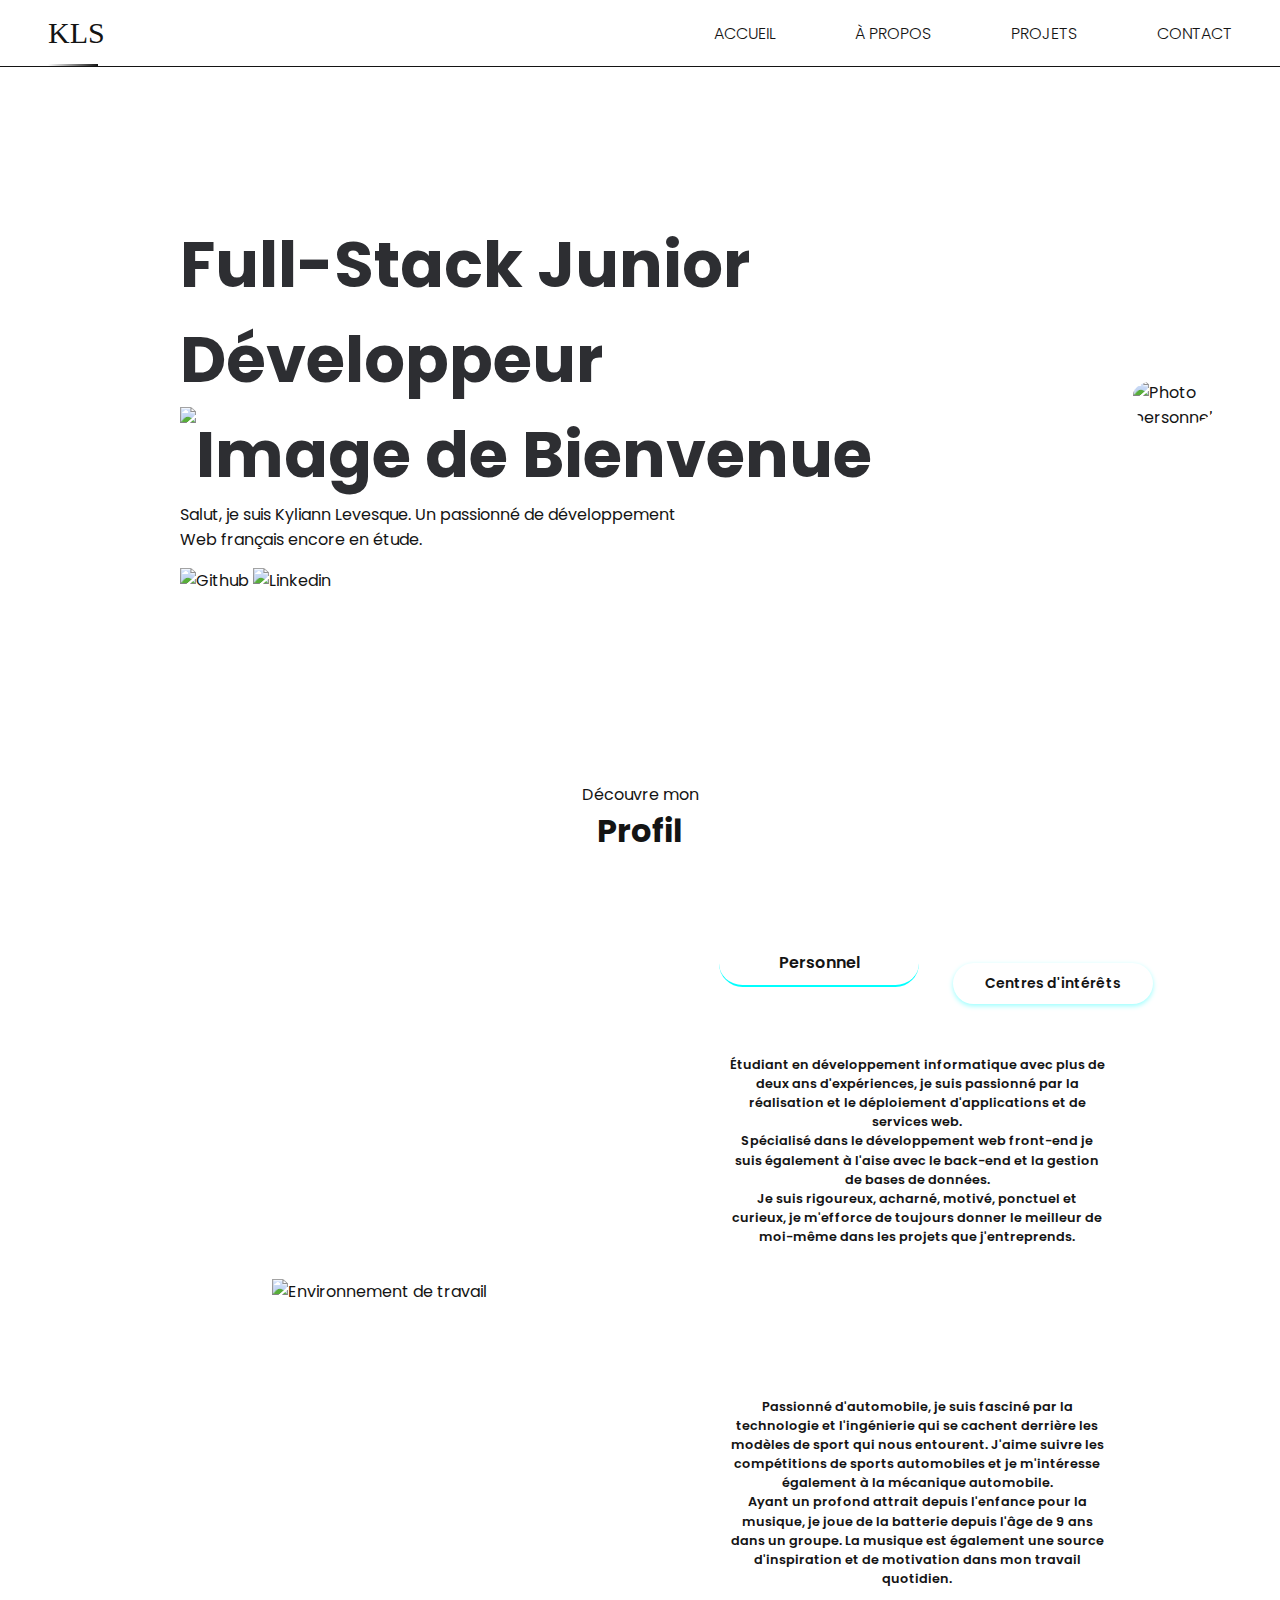
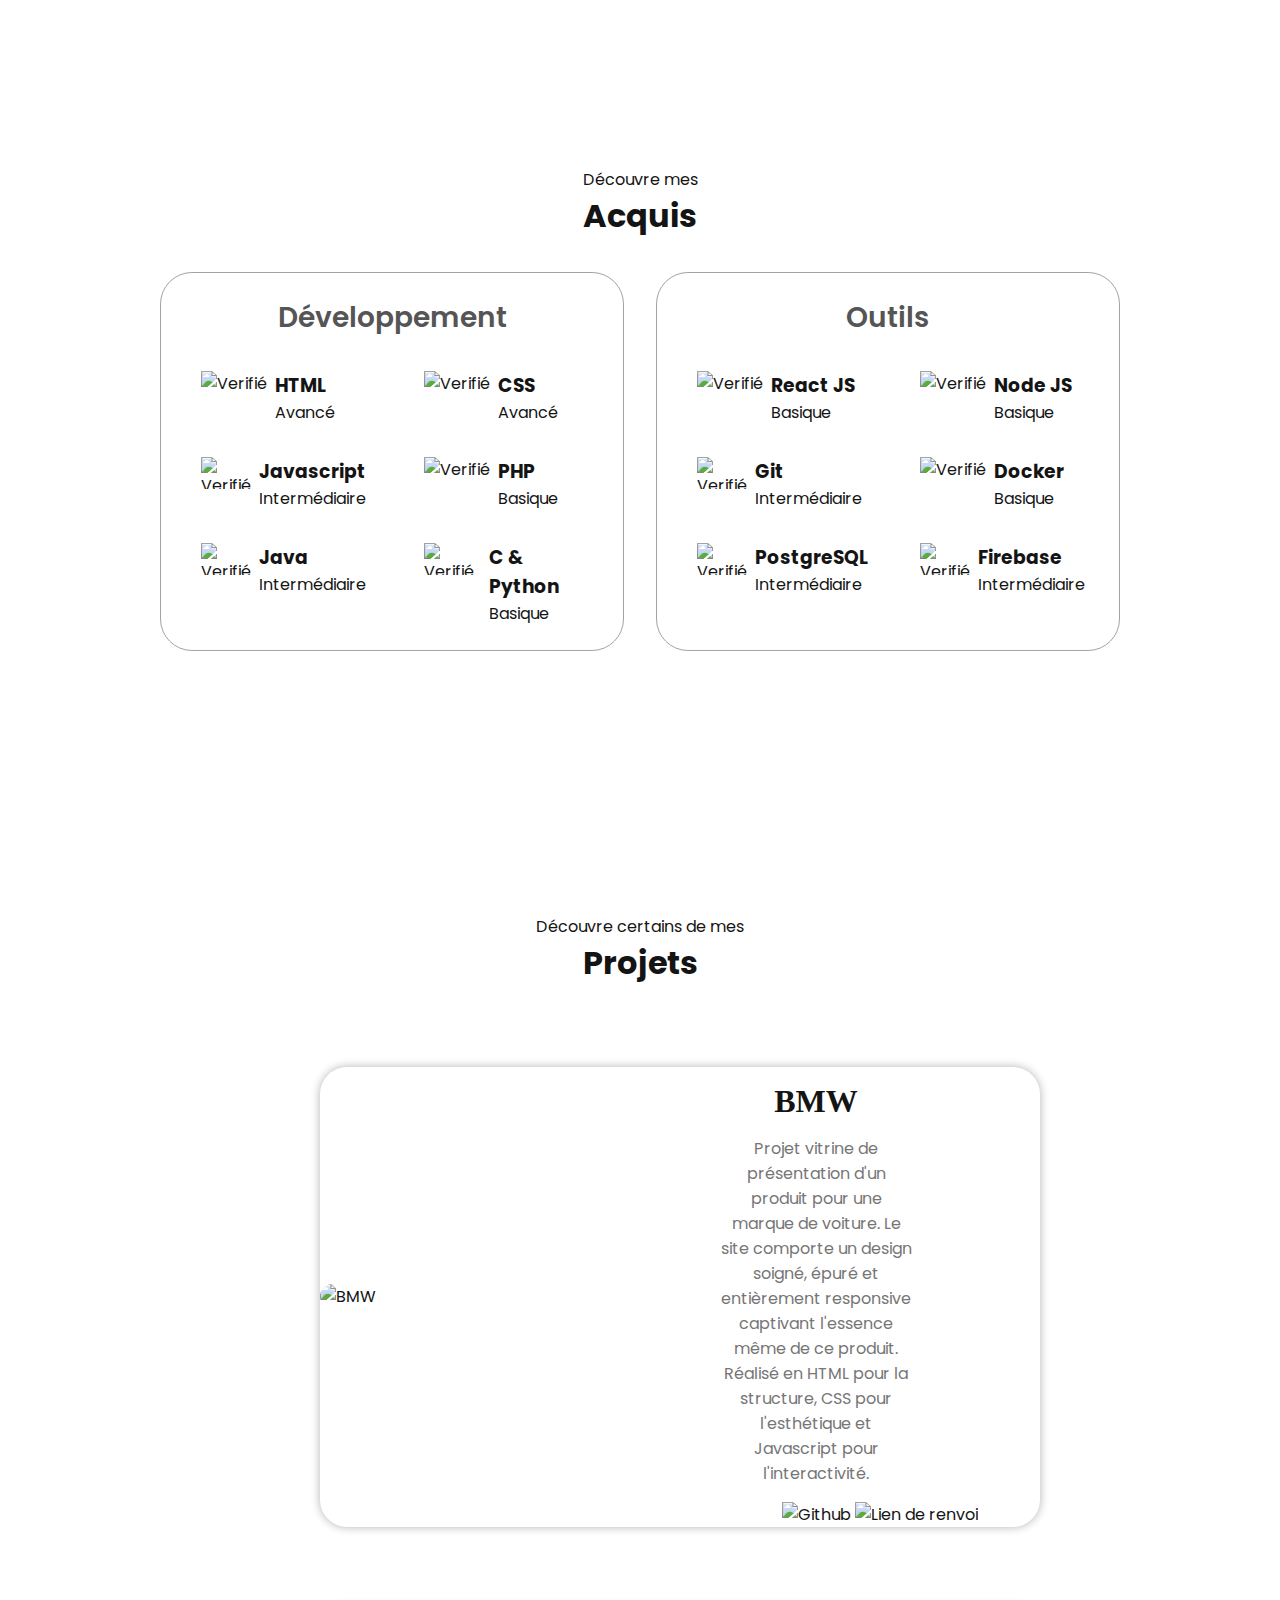
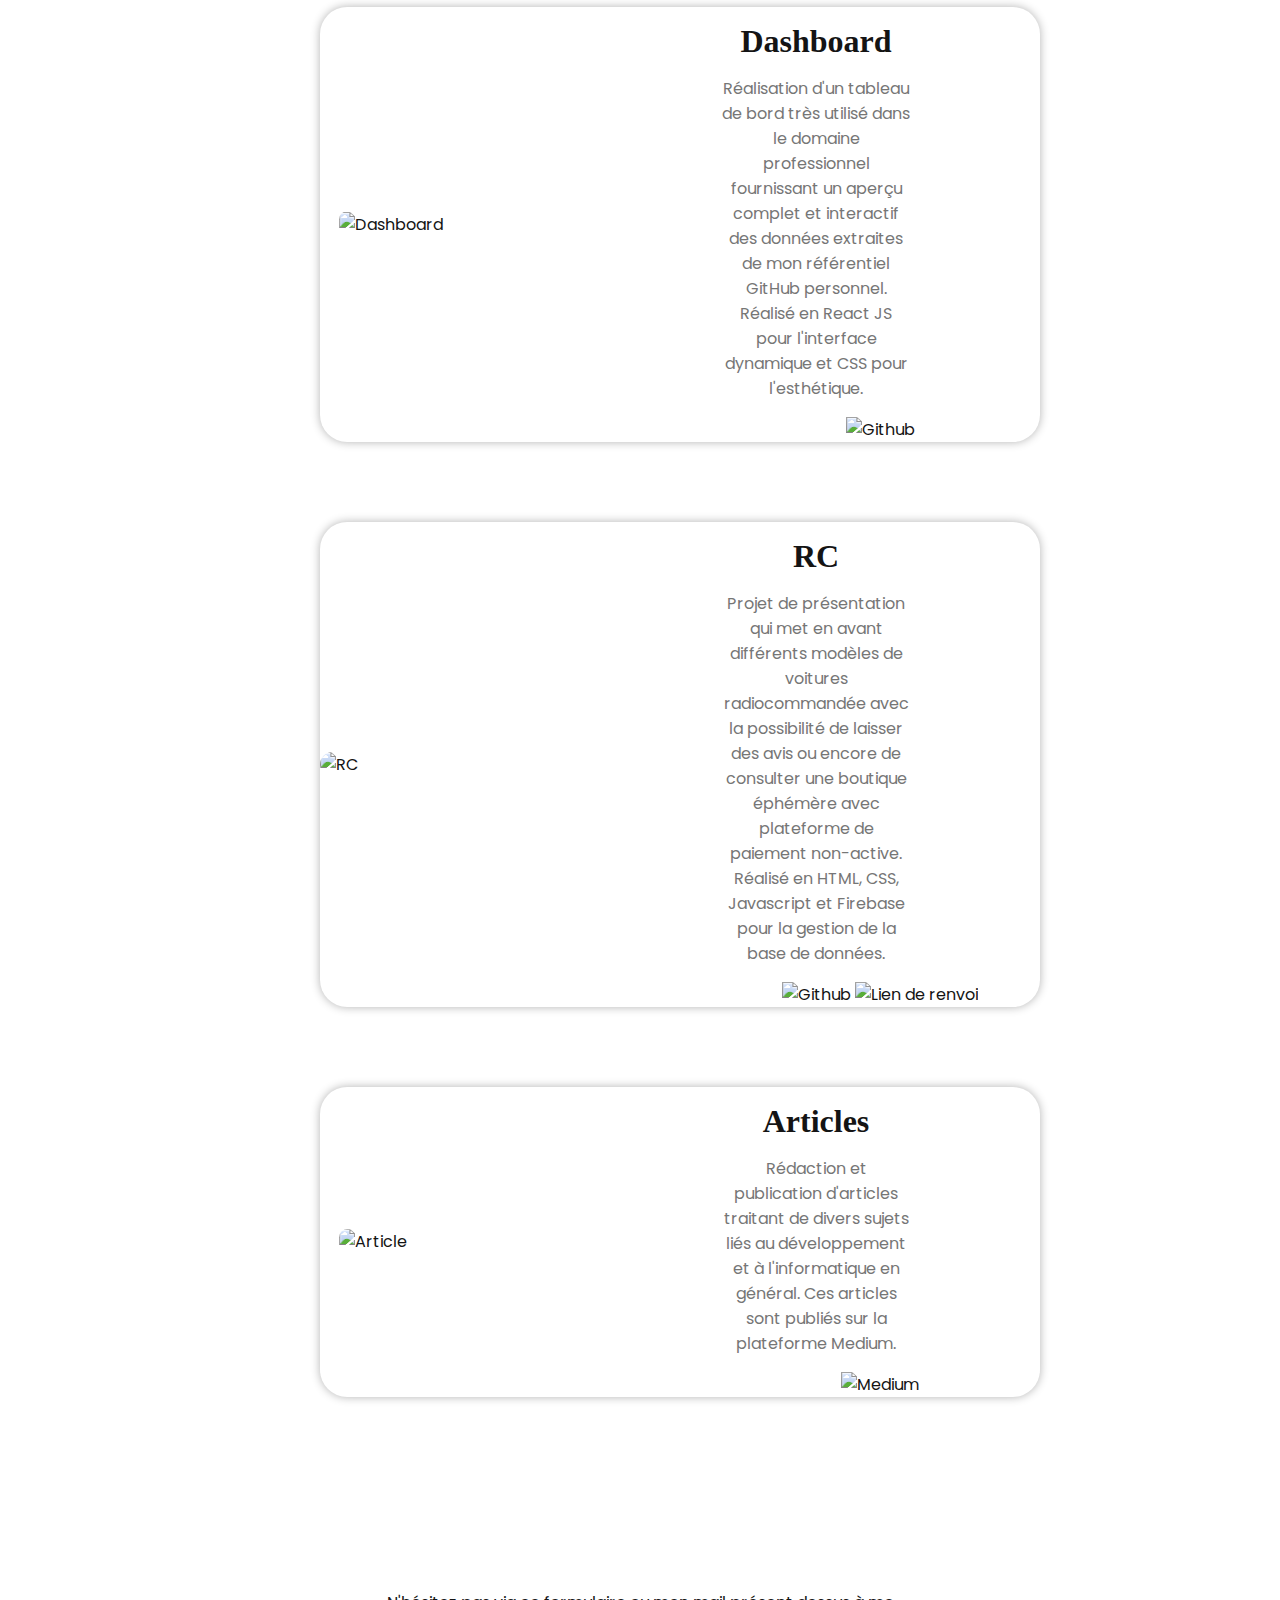
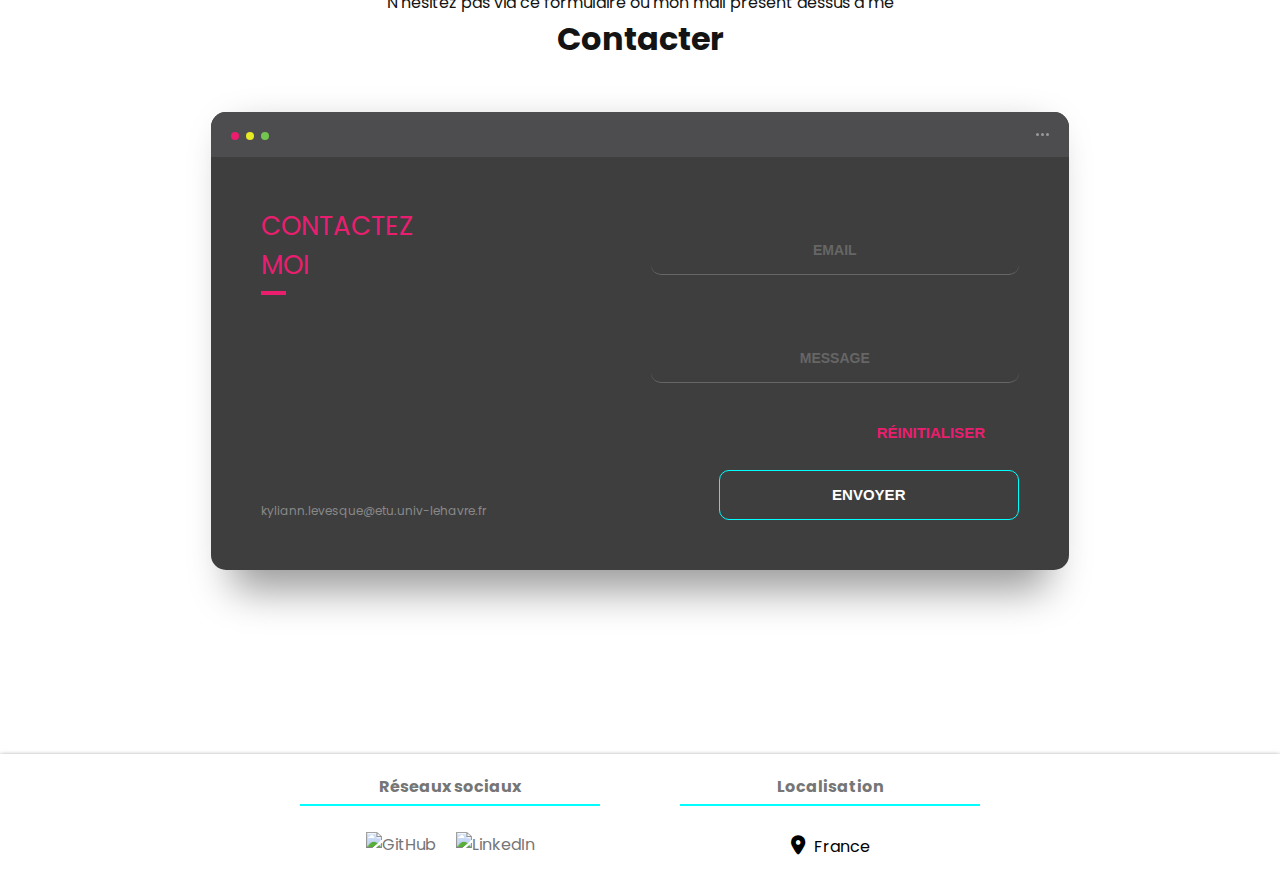
==== commit 46ff2823: "Ajout fonctionnalité" ====
--- a/index.html
+++ b/index.html
@@ -49,16 +49,6 @@
 
 		<progress max="100" value="0" class="Barre"></progress>
 
-		<!-- Page de bienvenue -->
-
-		<div id="Accueil">
-			<div class="ensembleTitres">
-				<h1 class="Titre1">Bienvenue sur</h1>
-				<h1 class="Titre2">mon portolio</h1>
-			</div>
-			<h1 class="Légende">"La passion du code se mêle à la créativité pour donner vie à des solutions uniques"</h1>
-		</div>
-
 		<!-- Section de présentation -->
 
 		<section id="Presentation">
@@ -67,19 +57,19 @@
 					<h1 class="Bloc">
 						Full-Stack Junior<br>
 						Développeur
-						<img src="https://stefantopalovicdev.vercel.app/static/media/waving.1bae5fcfb51082b5c2b4.png" alt="Image de Bienvenue" class="Logo">
+						<img src="https://encrypted-tbn2.gstatic.com/images?q=tbn:ANd9GcRtm_u7xsO61vXS_MQ3-qz1DO-KJbZId6NA1LOOInNTORM-wUwm" alt="Image de Bienvenue" class="Main">
 					</h1>
 					<p>
 						Salut, je suis Kyliann Levesque. Un passionné de développement<br>
 						Web français encore en étude.
 					</p>
 					<span>
+						<a href="https://github.com/IKLSI" target="_BLANK">
+							<img src="https://imgs.search.brave.com/s8k5Ls0bXCjspMoROWLbVITlzAizZ6t6d5zbqS94itM/rs:fit:860:0:0/g:ce/aHR0cHM6Ly9pY29u/ZXMucHJvL3dwLWNv/bnRlbnQvdXBsb2Fk/cy8yMDIxLzA2L2lj/b25lLWdpdGh1Yi1u/b2lyLnBuZw" alt="Github" title="Github">
+						</a>
 						<a href="https://www.linkedin.com/in/kyliann-levesque-87711a277/" target="_BLANK">
 							<img src="https://imgs.search.brave.com/402cj5IFr-QEar1-fRbnkfxKO3p8-FHzADUZAPQMdrI/rs:fit:860:0:0/g:ce/aHR0cHM6Ly9jZG4t/aWNvbnMtcG5nLmZs/YXRpY29uLmNvbS8x/MjgvNjEvNjExMDku/cG5n" alt="Linkedin" title="Linkedin">
 						</a>
-						<a href="https://github.com/IKLSI" target="_BLANK">
-							<img src="https://imgs.search.brave.com/s8k5Ls0bXCjspMoROWLbVITlzAizZ6t6d5zbqS94itM/rs:fit:860:0:0/g:ce/aHR0cHM6Ly9pY29u/ZXMucHJvL3dwLWNv/bnRlbnQvdXBsb2Fk/cy8yMDIxLzA2L2lj/b25lLWdpdGh1Yi1u/b2lyLnBuZw" alt="Github" title="Github">
-						</a>
 					</span><br>
 				</div>
 				<div>
@@ -87,6 +77,10 @@
 				</div>
 			</div>
 		</section>
+
+		<!-- Script permettant l'animation de l'image représentant une main -->
+
+		<script src="./JS/Image.js"></script>
 
 		<!-- Script permettant l'affichage du bouton actif ainsi que son contenu  -->
 
@@ -100,7 +94,7 @@
 			<p>Découvre mon</p>
 			<h1>Profil</h1>
 			<div class="Personnel">
-				<img src="https://stefantopalovicdev.vercel.app/static/media/about-img.62b47e7f183d4b4e9feb.webp" alt="Environnement de travail">
+				<img src="https://cdn.create.vista.com/api/media/small/204346518/stock-photo-cropped-shot-man-working-laptop-having-cup-coffee-workplace-white" alt="Environnement de travail">
 				<div class="serieBouton">
 					<button id="personnel" class="active">Personnel</button>
 					<button id="centre">Centres d'intérêts</button>
@@ -108,7 +102,7 @@
 				<div class="contenu-Carte zone_Carte">
 					<div class="card personnel">
 						<h3>
-							Étudiant en développement informatique avec plus de deux ans d'expériences, je suis passionné par la réalisation et le déploiement de services web.<br>
+							Étudiant en développement informatique avec plus de deux ans d'expériences, je suis passionné par la réalisation et le déploiement d'applications et de services web.<br>
 							Spécialisé dans le développement web front-end je suis également à l'aise avec le back-end et la gestion de bases de données.<br>
 							Je suis rigoureux, acharné, motivé, ponctuel et curieux, je m'efforce de toujours donner le meilleur de moi-même dans les projets que j'entreprends.<br>
 						</h3>
@@ -303,8 +297,10 @@
 
 		<!-- Section Contact -->
 
+		<script src="https://platform.linkedin.com/badges/js/profile.js" async defer type="text/javascript"></script>
+
 		<section id="Contact">
-			<p>N'hésitez pas via ce formulaire ou mon mail  présent dessus à me</p>
+			<p>N'hésitez pas via ce formulaire ou mon mail présent dessus à me</p>
 			<h1>Contacter</h1>
 			<div class="section" id="Commentaire">
 				<div class="background">
@@ -328,6 +324,7 @@
 										<span>CONTACTEZ</span>
 										<span>MOI</span>
 									</div>
+									<div class="badge-base LI-profile-badge" data-locale="fr_FR" data-size="medium" data-theme="light" data-type="VERTICAL" data-vanity="kyliann-levesque-87711a277" data-version="v1"><a class="badge-base__link LI-simple-link" href="https://fr.linkedin.com/in/kyliann-levesque-87711a277?trk=profile-badge"></a></div>
 									<div class="app-contact">kyliann.levesque@etu.univ-lehavre.fr</div>
 								</div>
 								<div class="screen-body-item">
@@ -340,7 +337,7 @@
 										</div>
 										<div class="app-form-group buttons">
 											<button class="app-form-button" onclick="resetForm()">RÉINITIALISER</button>
-											<button class="app-form-button" id="submitButton">ENVOYER</button>
+											<button class="app-form-button valider" id="submitButton">ENVOYER</button>
 										</div>
 									</div>
 								</div>
@@ -393,4 +390,4 @@
 		<script src="https://cdnjs.cloudflare.com/ajax/libs/gsap/3.11.4/ScrollTrigger.min.js"></script>
 		<script src="./JS/Gsap.js"></script>
 	</body>
-</html>+</html>
--- a/CSS/formulaire.css
+++ b/CSS/formulaire.css
@@ -1,8 +1,6 @@
 /* Style formulaire */
 
-#Commentaire {
-	margin-top: 3%;
-}
+#Commentaire { margin-top: 3%; }
 
 /* Personnalisation champs de saisie et bouton du formulaire */
 
@@ -68,9 +66,7 @@
 	border-top-right-radius: 15px;
 }
 
-.screen-header-left {
-	margin-right: auto;
-}
+.screen-header-left { margin-right: auto; }
 
 .screen-header-button {
 	display: inline-block;
@@ -83,21 +79,13 @@
 
 /* Personnalisation bouton à gauche simulant une fenêtre */
 
-.screen-header-button.close {
-	background: #ed1c6f;
-}
-
-.screen-header-button.maximize {
-	background: #e8e925;
-}
-
-.screen-header-button.minimize {
-	background: #74c54f;
-}
-
-.screen-header-right {
-	display: flex;
-}
+.screen-header-button.close { background: #ed1c6f; }
+
+.screen-header-button.maximize { background: #e8e925; }
+
+.screen-header-button.minimize { background: #74c54f; }
+
+.screen-header-right { display: flex; }
 
 /* Création 3 bulles --> settings */
 
@@ -109,9 +97,7 @@
 	background: #999;
 }
 
-.screen-body {
-	display: flex;
-}
+.screen-body { display: flex; }
 
 .screen-body-item {
 	flex: 1;
@@ -121,6 +107,11 @@
 .screen-body-item.left {
 	display: flex;
 	flex-direction: column;
+}
+
+.LI-profile-badge {
+	margin-top: 25px;
+	margin-bottom: 10px;
 }
 
 /* Contact */
@@ -150,9 +141,7 @@
 	color: #888;
 }
 
-.app-form-group {
-	margin-bottom: 15px;
-}
+.app-form-group { margin-bottom: 15px; }
 
 .app-form-group button {
 	padding: 10px 20px;
@@ -168,6 +157,10 @@
 .app-form-group.buttons {
 	margin-bottom: 0;
 	text-align: right;
+}
+
+.valider {
+	margin-left: -20px;
 }
 
 .app-form-control {
@@ -182,13 +175,9 @@
 	transition: border-color .2s;
 }
 
-.app-form-control::placeholder {
-	color: #666;
-}
-
-.app-form-control:focus {
-	border-bottom-color: #ddd;
-}
+.app-form-control::placeholder { color: #666; }
+
+.app-form-control:focus { border-bottom-color: #ddd; }
 
 .app-form-button {
 	background: none;
@@ -199,9 +188,7 @@
 	outline: none;
 }
 
-.app-form-button:hover {
-	color: #b9134f;
-}
+.app-form-button:hover { color: #b9134f; }
 
 /* Partie responsive */
 
--- a/CSS/responsive.css
+++ b/CSS/responsive.css
@@ -90,9 +90,14 @@
 
 	/* Section personnel */
 
+	.Personnel {
+		display: grid;
+	}
+
 	.Personnel img {
-		display: none;
-		margin-left: 0;
+		margin-left: 17%;
+		margin-top: 12rem;
+		width: 60%;
 	}
 
 	.serieBouton {
@@ -105,7 +110,7 @@
 
 	.contenu-Carte div {
 		width: 100%;
-		margin-top: 150px;
+		margin-top: 50px;
 		margin-left: -1rem;
 		padding: 0;
 	}
@@ -115,7 +120,7 @@
 	}
 
 	.card.centre {
-		margin-top: 150px;
+		margin-top: 50px;
 	}
 
 	/* Section acquis */
@@ -139,7 +144,7 @@
 	/* Section projets */
 
 	#Projets {
-		margin-top: 145rem;
+		margin-top: 115rem;
 	}
 
 	.ensembleProjets {
@@ -149,7 +154,13 @@
 	}
 
 	.projetImg img {
-		width: 500px;
+		width: 400px;
+	}
+
+	.projetImg img,
+	.projetImg .Dashboard,
+	.projetImg .Medium {
+		width: 350px;
 	}
 
 	.projetContenu p {
@@ -173,7 +184,11 @@
 	/* Section contact */
 
 	#Contact {
-		margin-top: 110rem;
+		margin-top: 90rem;
+	}
+
+	#Contact p {
+		text-align: center;
 	}
 
 	#submitButton {
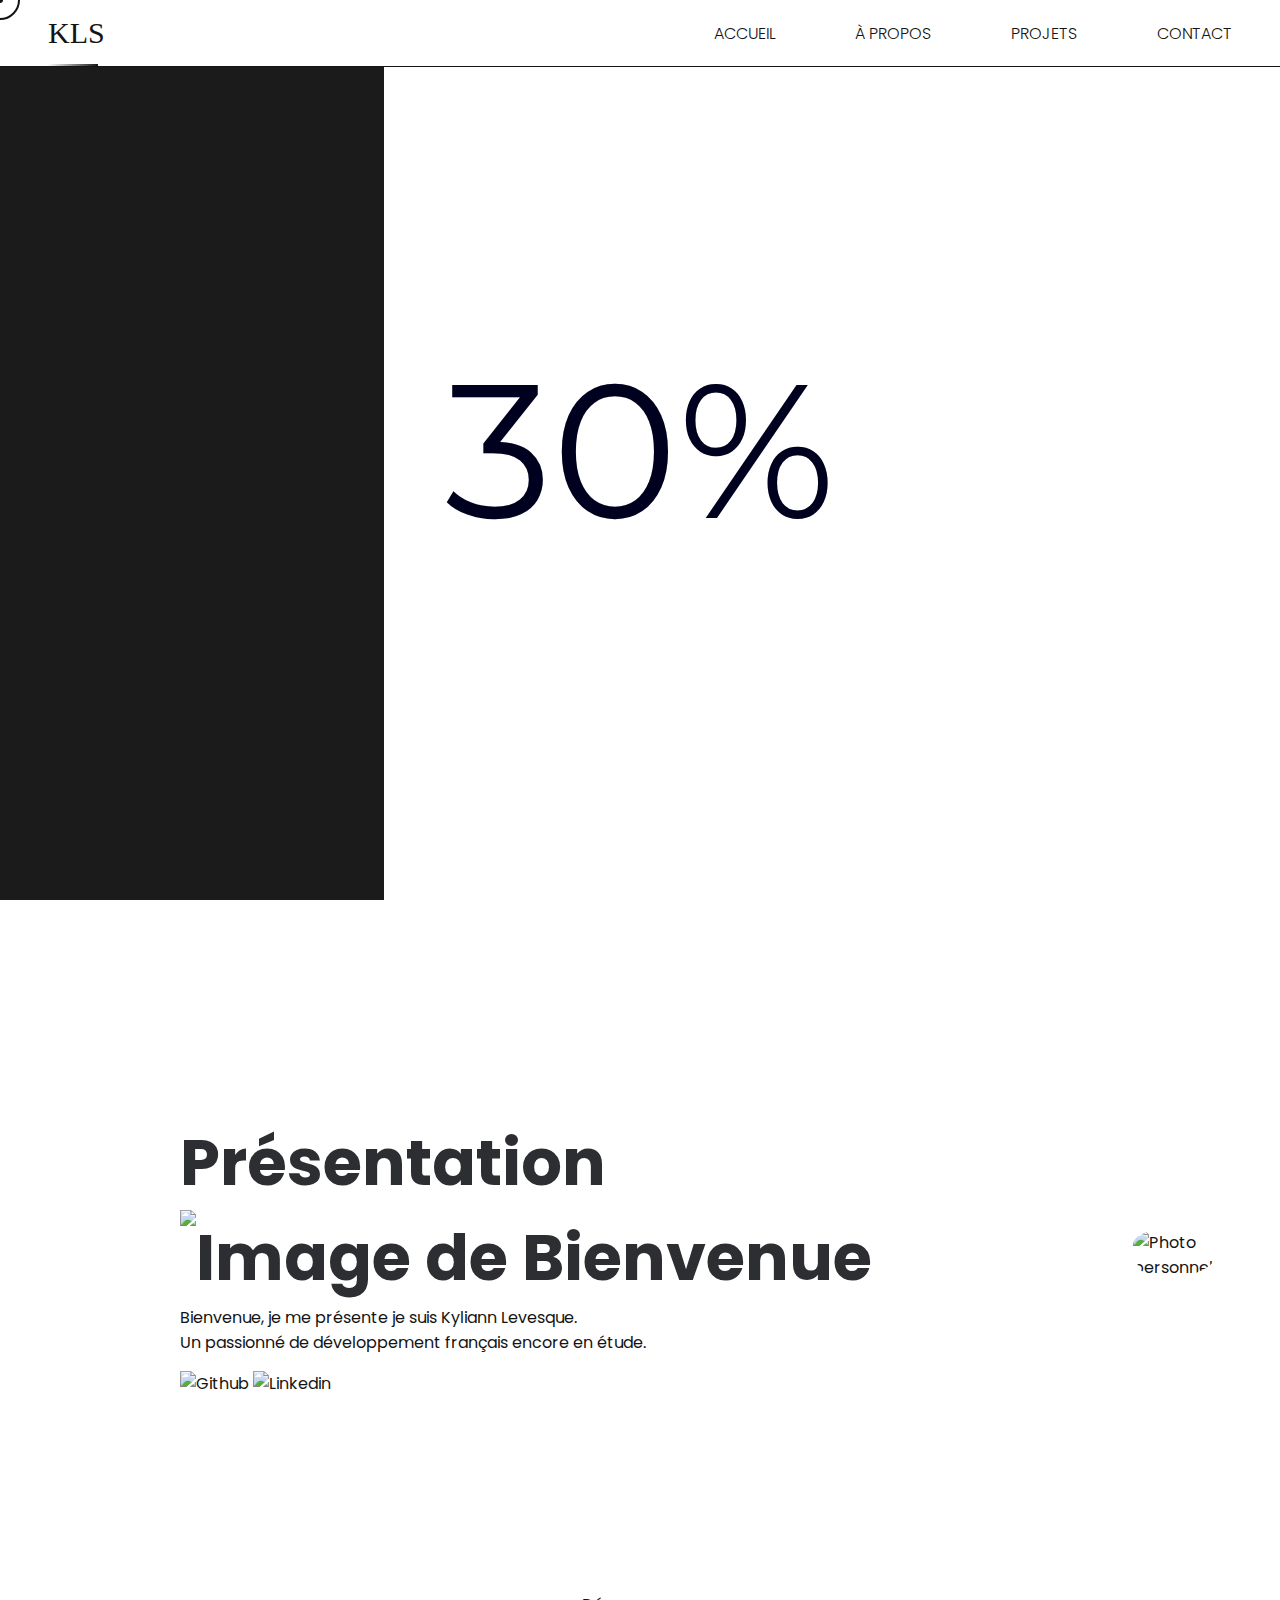
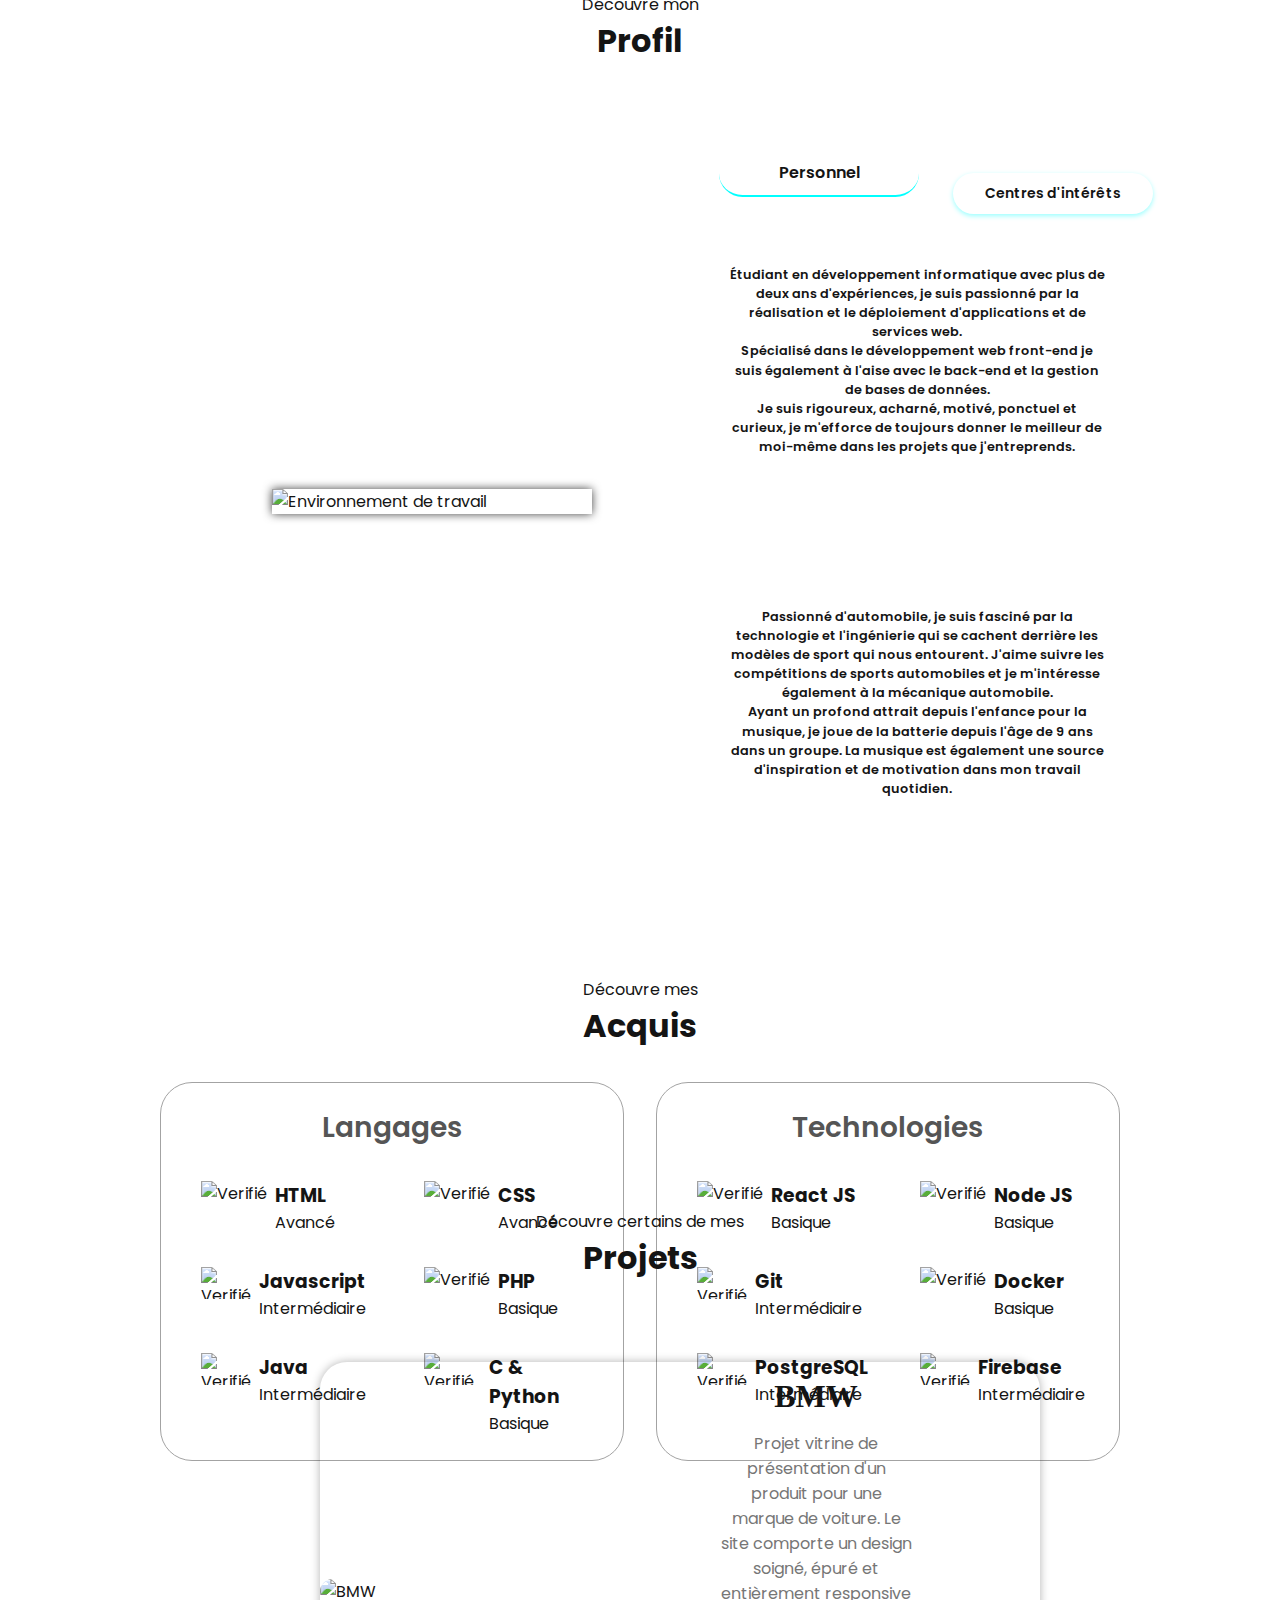
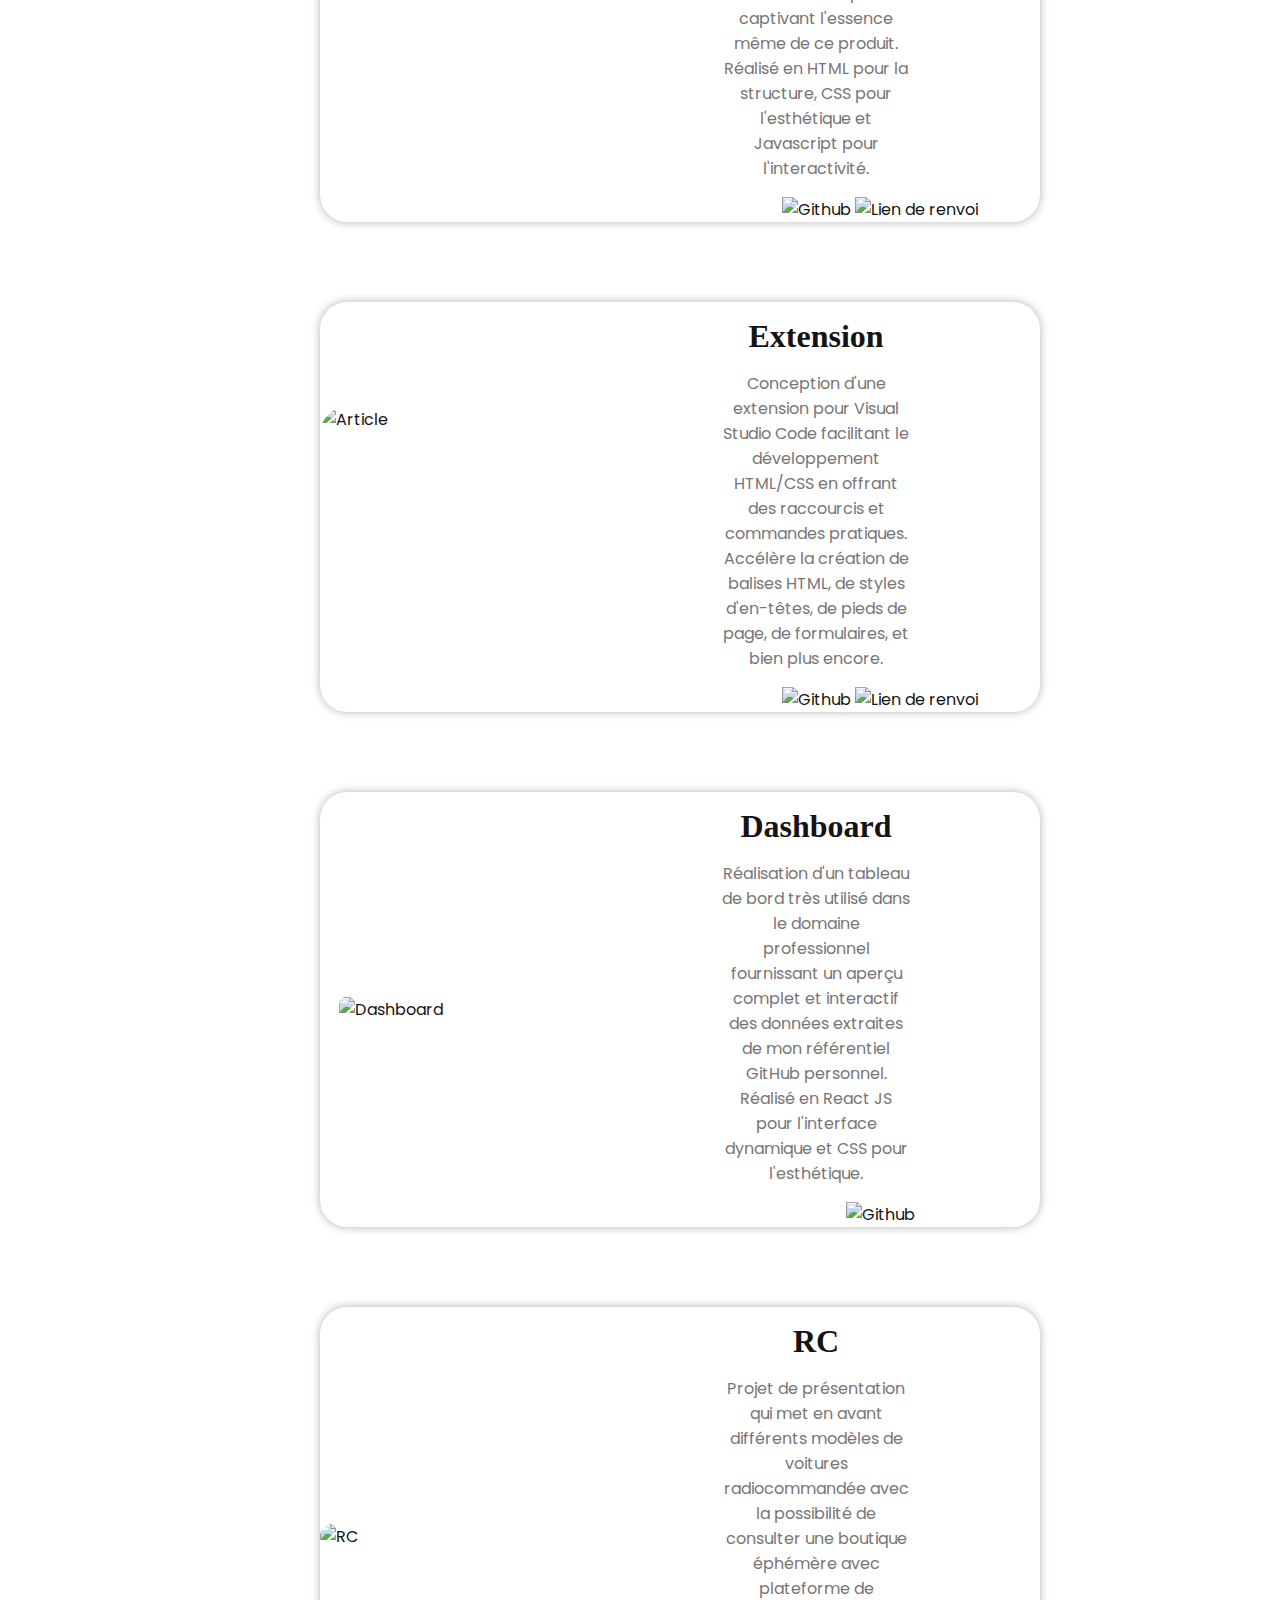
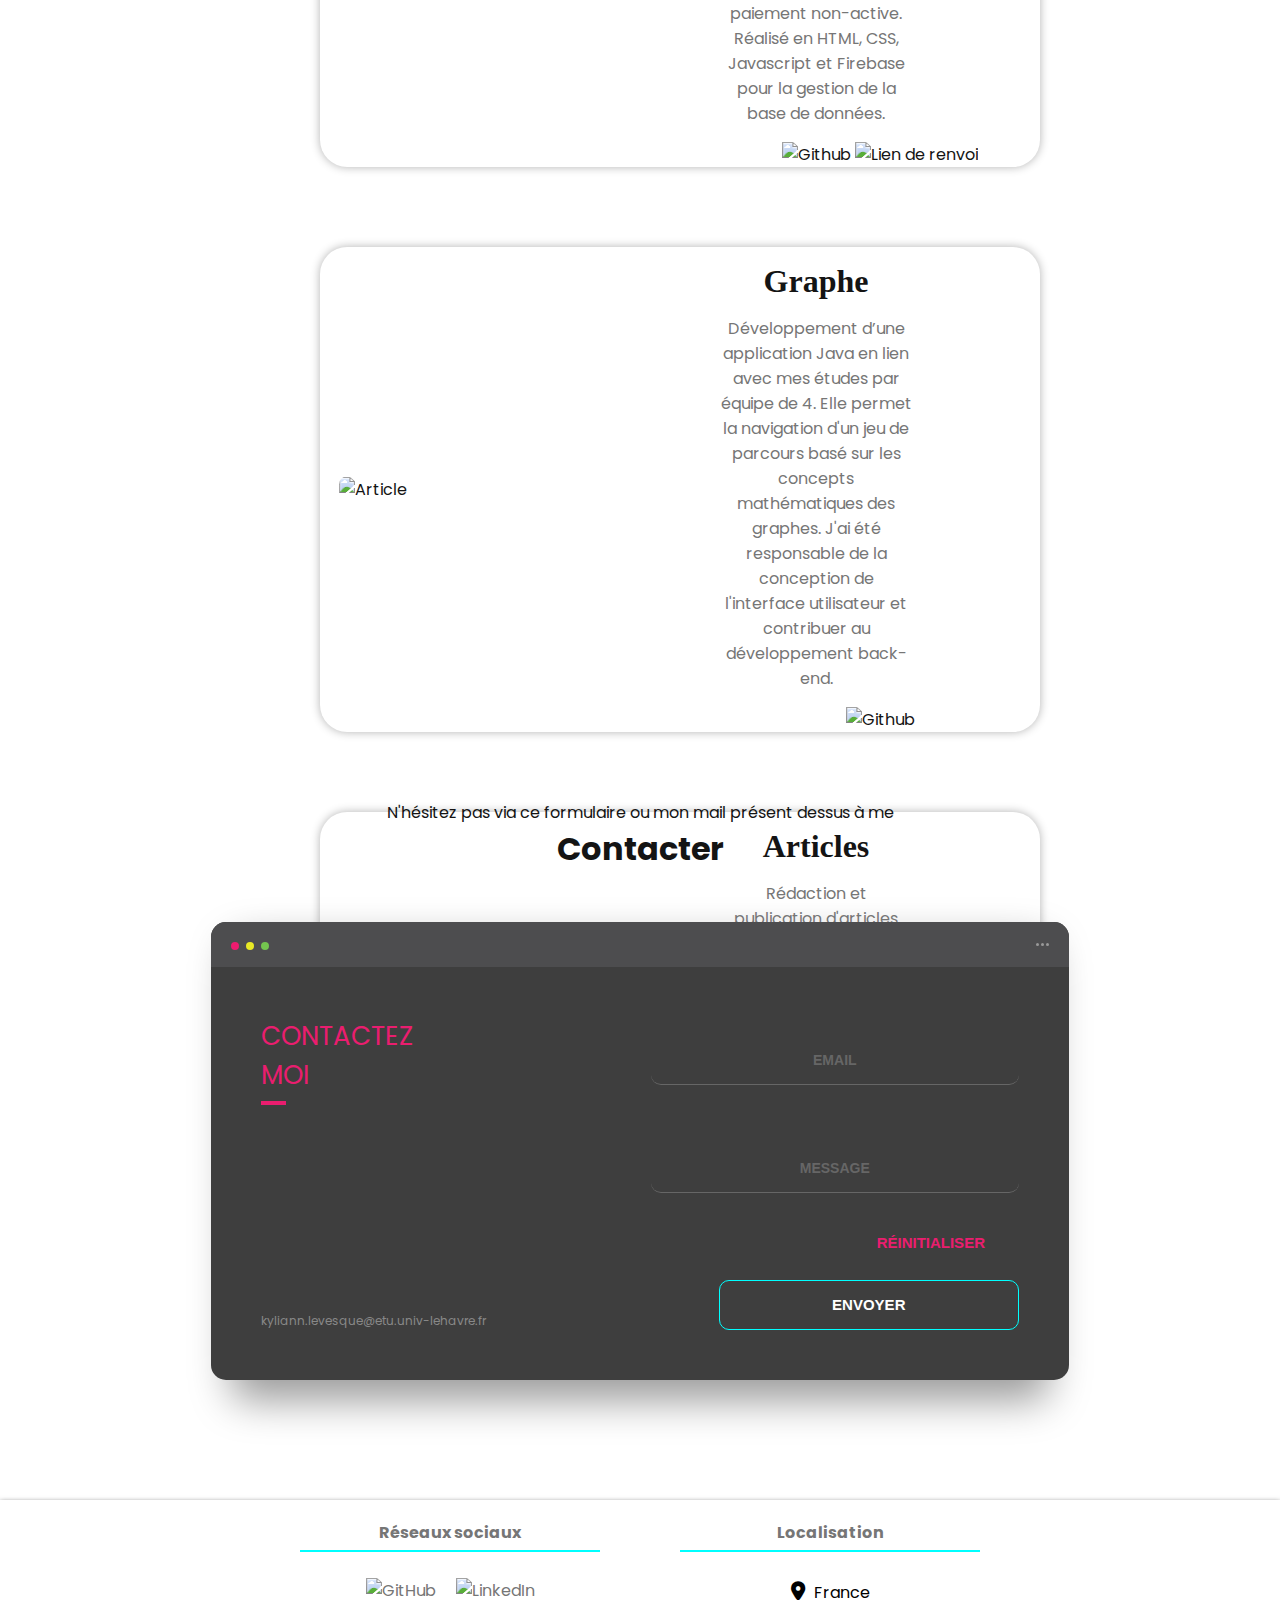
==== commit b12c979b: "Modification Portfolio" ====
--- a/index.html
+++ b/index.html
@@ -11,10 +11,20 @@
 		<link rel="stylesheet" href="./CSS/style.css">
 		<link rel="stylesheet" href="./CSS/formulaire.css">
 		<link rel="stylesheet" href="./CSS/responsive.css">
+		<link rel="stylesheet" href="./CSS/loader.css">
 
 		<link rel="stylesheet" href="https://cdnjs.cloudflare.com/ajax/libs/font-awesome/6.0.0-beta3/css/all.min.css">
+		<script src="https://cdnjs.cloudflare.com/ajax/libs/gsap/3.8.0/gsap.min.js"></script>
+		<link href="https://fonts.googleapis.com/css2?family=Montserrat:wght@400;700&display=swap" rel="stylesheet">
 	</head>
 	<body>
+
+		<!-- Création du curseur personnalisé -->
+
+		<div class="cursor"></div>
+
+		<!-- Création du menu -->
+
 		<header>
 			<nav class="Menu">
 				<span class="Action"></span>
@@ -49,19 +59,43 @@
 
 		<progress max="100" value="0" class="Barre"></progress>
 
+		<!-- Section Accueil - Chargement -->
+
+		<section id="Accueil">
+			<div class="loader">
+				<div class="progress">
+					<div id="bar">
+						<div id="barconfirm">
+							0%
+						</div>
+					</div>
+					<div id="percent"></div>
+				</div>
+			</div>
+			<div class="main-page">
+				<div class="content">
+					<h1 class="cursor-scale">Kyliann Levesque</h1>
+					<h2 class="cursor-scale small">Développeur Full-Stack Junior</h2>
+				</div>
+			</div>
+		</section>
+
+		<!-- Script permettant l'animation du pourcentage et de l'arrivée sur la page -->
+
+		<script src="./JS/Loader.js"></script>
+
 		<!-- Section de présentation -->
 
 		<section id="Presentation">
 			<div class="Presentation">
 				<div class="contenuPresentation">
 					<h1 class="Bloc">
-						Full-Stack Junior<br>
-						Développeur
+						Présentation
 						<img src="https://encrypted-tbn2.gstatic.com/images?q=tbn:ANd9GcRtm_u7xsO61vXS_MQ3-qz1DO-KJbZId6NA1LOOInNTORM-wUwm" alt="Image de Bienvenue" class="Main">
 					</h1>
 					<p>
-						Salut, je suis Kyliann Levesque. Un passionné de développement<br>
-						Web français encore en étude.
+						Bienvenue, je me présente je suis Kyliann Levesque.<br>
+						Un passionné de développement français encore en étude.
 					</p>
 					<span>
 						<a href="https://github.com/IKLSI" target="_BLANK">
@@ -94,7 +128,7 @@
 			<p>Découvre mon</p>
 			<h1>Profil</h1>
 			<div class="Personnel">
-				<img src="https://cdn.create.vista.com/api/media/small/204346518/stock-photo-cropped-shot-man-working-laptop-having-cup-coffee-workplace-white" alt="Environnement de travail">
+				<img src="https://cdn.create.vista.com/api/media/small/204346518/stock-photo-cropped-shot-man-working-laptop-having-cup-coffee-workplace-white" alt="Environnement de travail" class="cursor-scale">
 				<div class="serieBouton">
 					<button id="personnel" class="active">Personnel</button>
 					<button id="centre">Centres d'intérêts</button>
@@ -116,7 +150,7 @@
 				</div>
 			</div>
 		</section>
-
+		
 		<!-- Section Acquis -->
 
 		<section id="Acquis">
@@ -125,7 +159,7 @@
 			<div class="Langage">
 				<div class="Zone">
 					<div class="Carte">
-						<h2 class="Intitule">Développement</h2>
+						<h2 class="Intitule">Langages</h2>
 						<div class="Article">
 							<article>
 								<img src="./ASSETS/Verifie.png" alt="Verifié" class="icon">
@@ -172,7 +206,7 @@
 						</div>
 					</div>
 					<div class="Carte">
-						<h2 class="Intitule">Outils</h2>
+						<h2 class="Intitule">Technologies</h2>
 						<div class="Article">
 							<article>
 								<img src="./ASSETS/Verifie.png" alt="Verifié" class="icon">
@@ -249,6 +283,23 @@
 				</div>
 				<div class="Etiquette Projets">
 					<div class="projetImg">
+						<img src="https://imgs.search.brave.com/SCf92tGWixv5G8B3Uxh0TBPf6fqadKa7T91o5B-6ua8/rs:fit:860:0:0/g:ce/aHR0cHM6Ly93d3cu/ZnJlZWNvZGVjYW1w/Lm9yZy9uZXdzL2Nv/bnRlbnQvaW1hZ2Vz/L3NpemUvdzIwMDAv/MjAyMi8wMy9Db3Zl/ci5wbmc" alt="Article" height="200px">
+					</div>
+					<div class="projetContenu">
+						<p class="TitreProjet">Extension</p>
+						<p>Conception d'une extension pour Visual Studio Code facilitant le développement HTML/CSS en offrant des raccourcis et commandes pratiques. Accélère la création de balises HTML, de styles d'en-têtes, de pieds de page, de formulaires, et bien plus encore.</p>
+						<div>
+							<a href="https://github.com/IKLSI/HtmlCSS-Completion" target="_BLANK">
+								<img src="https://imgs.search.brave.com/s8k5Ls0bXCjspMoROWLbVITlzAizZ6t6d5zbqS94itM/rs:fit:860:0:0/g:ce/aHR0cHM6Ly9pY29u/ZXMucHJvL3dwLWNv/bnRlbnQvdXBsb2Fk/cy8yMDIxLzA2L2lj/b25lLWdpdGh1Yi1u/b2lyLnBuZw" alt="Github">
+							</a>
+							<a href="https://marketplace.visualstudio.com/items?itemName=0KLS0.htmlcss-completion" target="_BLANK">
+								<img src="https://imgs.search.brave.com/AaQd-fflt1tRebxmOMlGPZgP5QVeZ8DEkyx6_Xni45k/rs:fit:860:0:0/g:ce/aHR0cHM6Ly9jZG4t/aWNvbnMtcG5nLmZs/YXRpY29uLmNvbS81/MTIvMjk4NS8yOTg1/MTY4LnBuZw" alt="Lien de renvoi">
+							</a>
+						</div>
+					</div>
+				</div>
+				<div class="Etiquette Projets">
+					<div class="projetImg">
 						<img src="./ASSETS/Dashboard.png" alt="Dashboard" class="Dashboard">
 					</div>
 					<div class="projetContenu">
@@ -267,7 +318,7 @@
 					</div>
 					<div class="projetContenu">
 						<p class="TitreProjet">RC</p>
-						<p>Projet de présentation qui met en avant différents modèles de voitures radiocommandée avec la possibilité de laisser des avis ou encore de consulter une boutique éphémère avec plateforme de paiement non-active. Réalisé en HTML, CSS, Javascript et Firebase pour la gestion de la base de données.</p>
+						<p>Projet de présentation qui met en avant différents modèles de voitures radiocommandée avec la possibilité de consulter une boutique éphémère avec plateforme de paiement non-active. Réalisé en HTML, CSS, Javascript et Firebase pour la gestion de la base de données.</p>
 						<div>
 							<a href="https://github.com/IKLSI/RC" target="_BLANK">
 								<img src="https://imgs.search.brave.com/s8k5Ls0bXCjspMoROWLbVITlzAizZ6t6d5zbqS94itM/rs:fit:860:0:0/g:ce/aHR0cHM6Ly9pY29u/ZXMucHJvL3dwLWNv/bnRlbnQvdXBsb2Fk/cy8yMDIxLzA2L2lj/b25lLWdpdGh1Yi1u/b2lyLnBuZw" alt="Github">
@@ -280,6 +331,20 @@
 				</div>
 				<div class="Etiquette Projets">
 					<div class="projetImg">
+						<img src="https://www.pyrenees-software.com/wp-content/uploads/2020/08/Developpement-fullstack.jpg" alt="Article" class="Medium">
+					</div>
+					<div class="projetContenu">
+						<p class="TitreProjet">Graphe</p>
+						<p>Développement d’une application Java en lien avec mes études par équipe de 4. Elle permet la navigation d'un jeu de parcours basé sur les concepts mathématiques des graphes. J'ai été responsable de la conception de l'interface utilisateur et contribuer au développement back-end.</p>
+						<div>
+							<a href="https://github.com/IKLSI/Graphe" target="_BLANK">
+								<img src="https://imgs.search.brave.com/s8k5Ls0bXCjspMoROWLbVITlzAizZ6t6d5zbqS94itM/rs:fit:860:0:0/g:ce/aHR0cHM6Ly9pY29u/ZXMucHJvL3dwLWNv/bnRlbnQvdXBsb2Fk/cy8yMDIxLzA2L2lj/b25lLWdpdGh1Yi1u/b2lyLnBuZw" alt="Github">
+							</a>
+						</div>
+					</div>
+				</div>
+				<div class="Etiquette Projets">
+					<div class="projetImg">
 						<img src="https://miro.medium.com/v2/resize:fit:640/0*YwvRwgBUuk_xiC3x.gif" alt="Article" class="Medium">
 					</div>
 					<div class="projetContenu">
@@ -292,7 +357,6 @@
 						</div>
 					</div>
 				</div>
-			</div>
 		</section>
 
 		<!-- Section Contact -->
@@ -379,6 +443,9 @@
 
 		<!-- Déclaration des scripts -->
 
+		<script src="./JS/Cursor.js"></script>
+		<script src="./JS/Scroll.js"></script>
+
 		<!-- Firebase | Base de données formulaire -->
 		<script src="https://www.gstatic.com/firebasejs/8.10.0/firebase-app.js"></script>
 		<script src="https://www.gstatic.com/firebasejs/8.10.0/firebase-database.js"></script>
@@ -390,4 +457,4 @@
 		<script src="https://cdnjs.cloudflare.com/ajax/libs/gsap/3.11.4/ScrollTrigger.min.js"></script>
 		<script src="./JS/Gsap.js"></script>
 	</body>
-</html>
+</html>--- a/CSS/style.css
+++ b/CSS/style.css
@@ -12,7 +12,7 @@
 
 @font-face {
 	font-family: w;
-	src: url(../FONT/WanoQuin-ExtraBold.otf);
+	src: url("../FONT/WanoQuin-ExtraBold.otf");
 }
 
 body {
@@ -20,12 +20,10 @@
 	font-family: "Poppins",sans-serif;
 	color: #141414;
 	background-color: #fff;
-}
-
-body,
-html {
-	height: 100%;
-}
+	cursor: none;
+}
+
+body, html { height: 100%; }
 
 section {
 	display: flex;
@@ -33,6 +31,46 @@
 	align-items: center;
 	justify-content: center;
 	height: 90vh;
+}
+
+/* Personnalisation curseur */
+
+.cursor {
+	position: fixed;
+	width: 40px;
+	height: 40px;
+	margin-left: -20px;
+	margin-top: -20px;
+	border-radius: 50%;
+	border: 2px solid #121212;
+	transition: transform 0.3s ease;
+	transform-origin: center center;
+	pointer-events: none;
+	z-index: 1000;
+}
+
+.cursor::after {
+	content: "";
+	position: absolute;
+	width: 6px;
+	height: 6px;
+	background-color: #121212;
+	border-radius: 50%;
+	top: 50%;
+	left: 50%;
+	transform: translate(-50%, -50%);
+	z-index: 1; /* Assure that the dot is on top of the cursor */
+}
+
+.grow, .grow-small {
+	transform: scale(4);
+	background: white;
+	mix-blend-mode: difference; 
+	border: none;
+}
+
+.grow-small{
+	transform: scale(2);
 }
 
 /* Personnalisation de la barre d'avancement slon la position sur la page */
@@ -50,19 +88,15 @@
 	background: transparent;
 }
 
-.Barre::-webkit-progress-bar {
-	background: inherit;
-}
-
-.Barre::-webkit-progress-value {
-	background: #8f44fd;
-}
+.Barre::-webkit-progress-bar { background: inherit; }
+
+.Barre::-webkit-progress-value { background: #8f44fd; }
 
 /* Personnalisation header comportant le Menu */
 
 .Menu {
 	display: flex;
-	z-index: 1000;
+	z-index: 999;
 	position: fixed;
 	top: 0;
 	align-items: center;
@@ -115,78 +149,28 @@
 	gap: 5rem;
 }
 
-nav ul li a {
-	position: relative;
-}
+nav ul li a { position: relative; }
 
 nav ul li a::before {
 	content: attr(data-text);
 	position: absolute;
 	width: 0;
-	border-bottom: 2px solid cyan;
+	border-bottom: 2px solid #8f44fd;
 	overflow: hidden;
 	color: transparent;
 	transition: 1s;
 }
 
-nav ul li a:hover::before {
-	width: 100%;
-}
-
-li {
-	list-style: none;
-}
+nav ul li a:hover::before { width: 100%; }
+
+li { list-style: none; }
 
 a {
 	text-decoration: none;
 	color: #141414;
 }
 
-.btn {
-	display: none;
-}
-
-/* Personnalisation section Accueil*/
-
-#Accueil {
-	display: flex;
-	grid-template-columns: 1fr 1fr;
-	flex-direction: column;
-	justify-content: center;
-	width: 100%;
-	height: 100%;
-	font-family: w;
-	background-color: #fff;
-	background-image: url('../ASSETS/Accueil.png');
-	background-position: center;
-	background-size: cover;
-}
-
-.ensembleTitres {
-	display: grid;
-	grid-template-columns: 1fr 1fr;
-	margin-top: 10rem;
-}
-
-.Titre1 {
-	margin-left: 25rem;
-	font-size: 3rem;
-	color: white;
-}
-
-.Titre2 {
-	margin-bottom: 5rem;
-	margin-left: 14rem;
-	font-size: 3rem;
-	color: white;
-}
-
-.Légende {
-	margin-top: 26rem;
-	text-align: center;
-	font-size: 1.5rem;
-	color: white;
-}
+.btn { display: none; }
 
 /* Style Présentation personnelle */
 
@@ -194,6 +178,7 @@
 	display: flex;
 	align-items: center;
 	margin-left: 10rem;
+	margin-top: 5rem;
 }
 
 .contenuPresentation {
@@ -201,9 +186,7 @@
 	padding: 20px;
 }
 
-.contenuPresentation .Logo {
-	width: 10%;
-}
+.contenuPresentation .Logo { width: 10%; }
 
 .Bloc {
 	font-size: 4rem;
@@ -213,6 +196,13 @@
 a img {
 	width: 5%;
 	margin-top: 1rem;
+}
+
+span a img:hover {
+	width: 5%;
+	margin-top: 1rem;
+	transform: scale(1.1);
+	opacity: 0.8;
 }
 
 button {
@@ -231,6 +221,21 @@
 	transition: border-radius 0.5s ease-in-out;
 }
 
+.Main {
+	width: 60px;
+	height: 60px;
+	animation: wave 2s infinite;
+}
+
+@keyframes wave {
+	0%, 100% {
+		transform: rotate(0deg);
+	}
+	50% {
+		transform: rotate(30deg);
+	}
+}
+
 /* Style Contenu personnel */
 
 .Personnel {
@@ -243,6 +248,7 @@
 .Personnel img {
 	width: 25%;
 	margin-left: 25rem;
+	box-shadow: 0 0 10px rgba(0,0,0,0.75);
 }
 
 /* Personnalisation boutons */
@@ -317,9 +323,7 @@
 	border-radius: 0;
 }
 
-.card.centre {
-	margin-top: 70px;
-}
+.card.centre { margin-top: 70px; }
 
 .Niveau {
 	width: 30%;
@@ -362,9 +366,7 @@
 	color: rgb(85,85,85);
 }
 
-.Zone {
-	display: flex;
-}
+.Zone { display: flex; }
 
 .Article {
 	display: flex;
@@ -382,9 +384,7 @@
 	gap: 0.5rem;
 }
 
-article .icon {
-	cursor: default;
-}
+article .icon { cursor: default; }
 
 .icon {
 	height: 2rem;
@@ -393,9 +393,7 @@
 
 /* Style partie projets */
 
-#projets {
-	margin-top: 25rem;
-}
+#projets { margin-top: 60rem; }
 
 .ensembleProjets {
 	padding-right: 15rem;
@@ -411,9 +409,7 @@
 	gap: 5rem;
 }
 
-.Article {
-	gap: 2rem;
-}
+.Article { gap: 2rem; }
 
 .Etiquette {
 	display: flex;
@@ -470,14 +466,11 @@
 	color: #767676;
 }
 
-#Contact {
-	margin-top: 32rem;
-}
+#Contact { margin-top: 68em; }
 
 /* Personnalisation footer */
 
 footer {
-	margin-top: 4rem;
 	padding: 20px;
 	text-align: center;
 	color: #767676;
@@ -502,9 +495,7 @@
 	font-size: 16px;
 }
 
-.footer_Section p {
-	font-size: 14px;
-}
+.footer_Section p { font-size: 14px; }
 
 .footer_Section i {
 	margin-top: 1.2rem;
@@ -526,20 +517,13 @@
 	list-style: none;
 }
 
-.social-icons li {
-	margin: 0 10px;
-}
+.social-icons li { margin: 0 10px; }
 
 .social-icons img {
 	width: 30px;
 	height: 30px;
 }
 
-.footer_Section p,
-.social-icons a {
-	color: #767676;
-}
-
-.footer_Section a:hover {
-	opacity: 0.7;
-}+.footer_Section p, .social-icons a { color: #767676; }
+
+.footer_Section a:hover { opacity: 0.7; }--- a/CSS/formulaire.css
+++ b/CSS/formulaire.css
@@ -226,4 +226,8 @@
 	.container {
 		width: 100%;
 	}
+
+	.LI-profile-badge {
+		display: none;
+	}
 }--- a/CSS/responsive.css
+++ b/CSS/responsive.css
@@ -3,6 +3,10 @@
 @media screen and (max-width:768px) {
 
 	/* Personnalisation menu */
+
+	.cursor {
+		display: none;
+	}
 
 	nav {
 		flex-direction: column;
@@ -32,26 +36,7 @@
 
 	.btn {
 		display: block;
-	}
-
-	/* Page d'accueil */
-
-	.Titre1 {
-		margin-top: 0;
-		margin-left: 1rem;
-		font-size: 2rem;
-		color: white;
-	}
-
-	.Titre2 {
-		margin-top: 25rem;
-		margin-left: 1rem;
-		font-size: 2rem;
-		color: white;
-	}
-
-	.Légende {
-		display: none;
+		margin-top: -0.5rem;
 	}
 
 	/* Section présentation */
@@ -86,6 +71,12 @@
 
 	.Photo {
 		max-width: 90%;
+	}
+
+	.Main {
+		margin-top: 10px;
+		width: 40px;
+		height: 40px;
 	}
 
 	/* Section personnel */
@@ -144,7 +135,7 @@
 	/* Section projets */
 
 	#Projets {
-		margin-top: 115rem;
+		margin-top: 175rem;
 	}
 
 	.ensembleProjets {
@@ -184,7 +175,7 @@
 	/* Section contact */
 
 	#Contact {
-		margin-top: 90rem;
+		margin-top: 145rem;
 	}
 
 	#Contact p {
--- a/CSS/loader.css
+++ b/CSS/loader.css
@@ -0,0 +1,92 @@
+/* Personnalisation loader */
+
+.loader {
+	position: absolute;
+	top: 0;
+	left: 0;
+	width: 100%;
+	height: 100vh;
+	z-index: 50;
+	background: #fff;
+}
+
+#percent {
+	display: flex;
+	align-items: center;
+	justify-content: center;
+	height: 100vh;
+	width: 100%;
+	color: lightyellow;
+	font-size: 190px;
+	mix-blend-mode: difference;
+	font-family: 'Montserrat';
+}
+
+#bar {
+	position: absolute;
+	top: 0;
+	left: 0;
+	height: 100vh;
+	width: 100%;
+}
+
+#barconfirm {
+	width: 0%;
+	height: 100vh;
+	background: #1b1b1b;
+}
+
+.main-page {
+	position: absolute;
+	top: 0;
+	left: 0;
+	width: 100%;
+	height: 100vh;
+	font-family: 'Kenoky';
+}
+.content {
+	position: absolute;
+	display: flex;
+	justify-content: center;
+	align-items: center;
+	width: 100%;
+	height: 100vh;
+	background: #fff;
+	flex-direction: column;
+	color: #1b1b1b;
+	overflow: hidden;
+	z-index: 50;
+}
+
+.content h1 {
+	font-size: 100px;
+	font-family: 'Monument';
+	text-transform: uppercase;
+	font-weight: lighter;
+}
+
+.content h2 {
+	font-size: 30px;
+	font-family: 'Montserrat';
+	text-transform: uppercase;
+	font-weight: lighter;
+	margin-top: 30px;
+}
+
+@media screen and (max-width: 768px) {
+	#percent {
+		font-size: 120px;
+	}
+
+	.content h1 {
+		text-align: center;
+		font-size: 50px;
+		font-weight: bold;
+		font-family: 'Montserrat';
+	}
+
+	.content h2 {
+		text-align: center;
+		font-size: 16px;
+	}
+}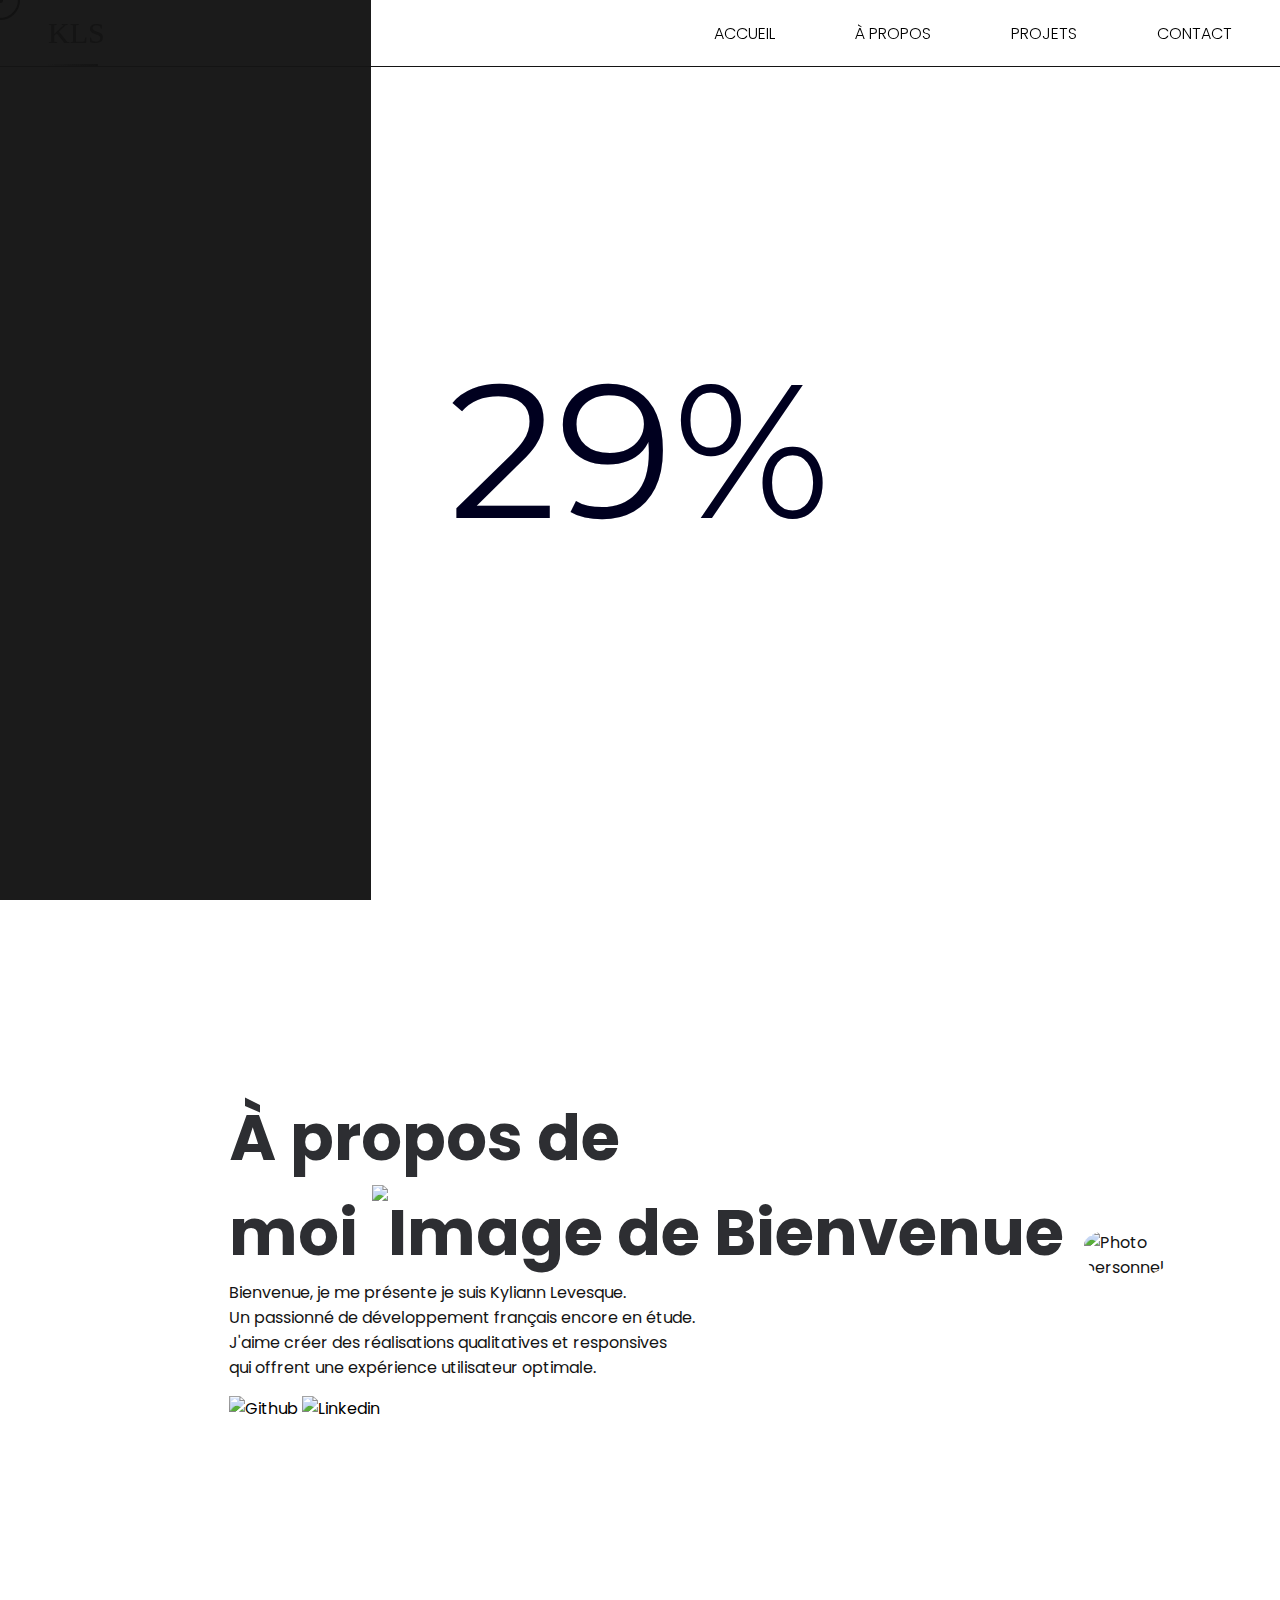
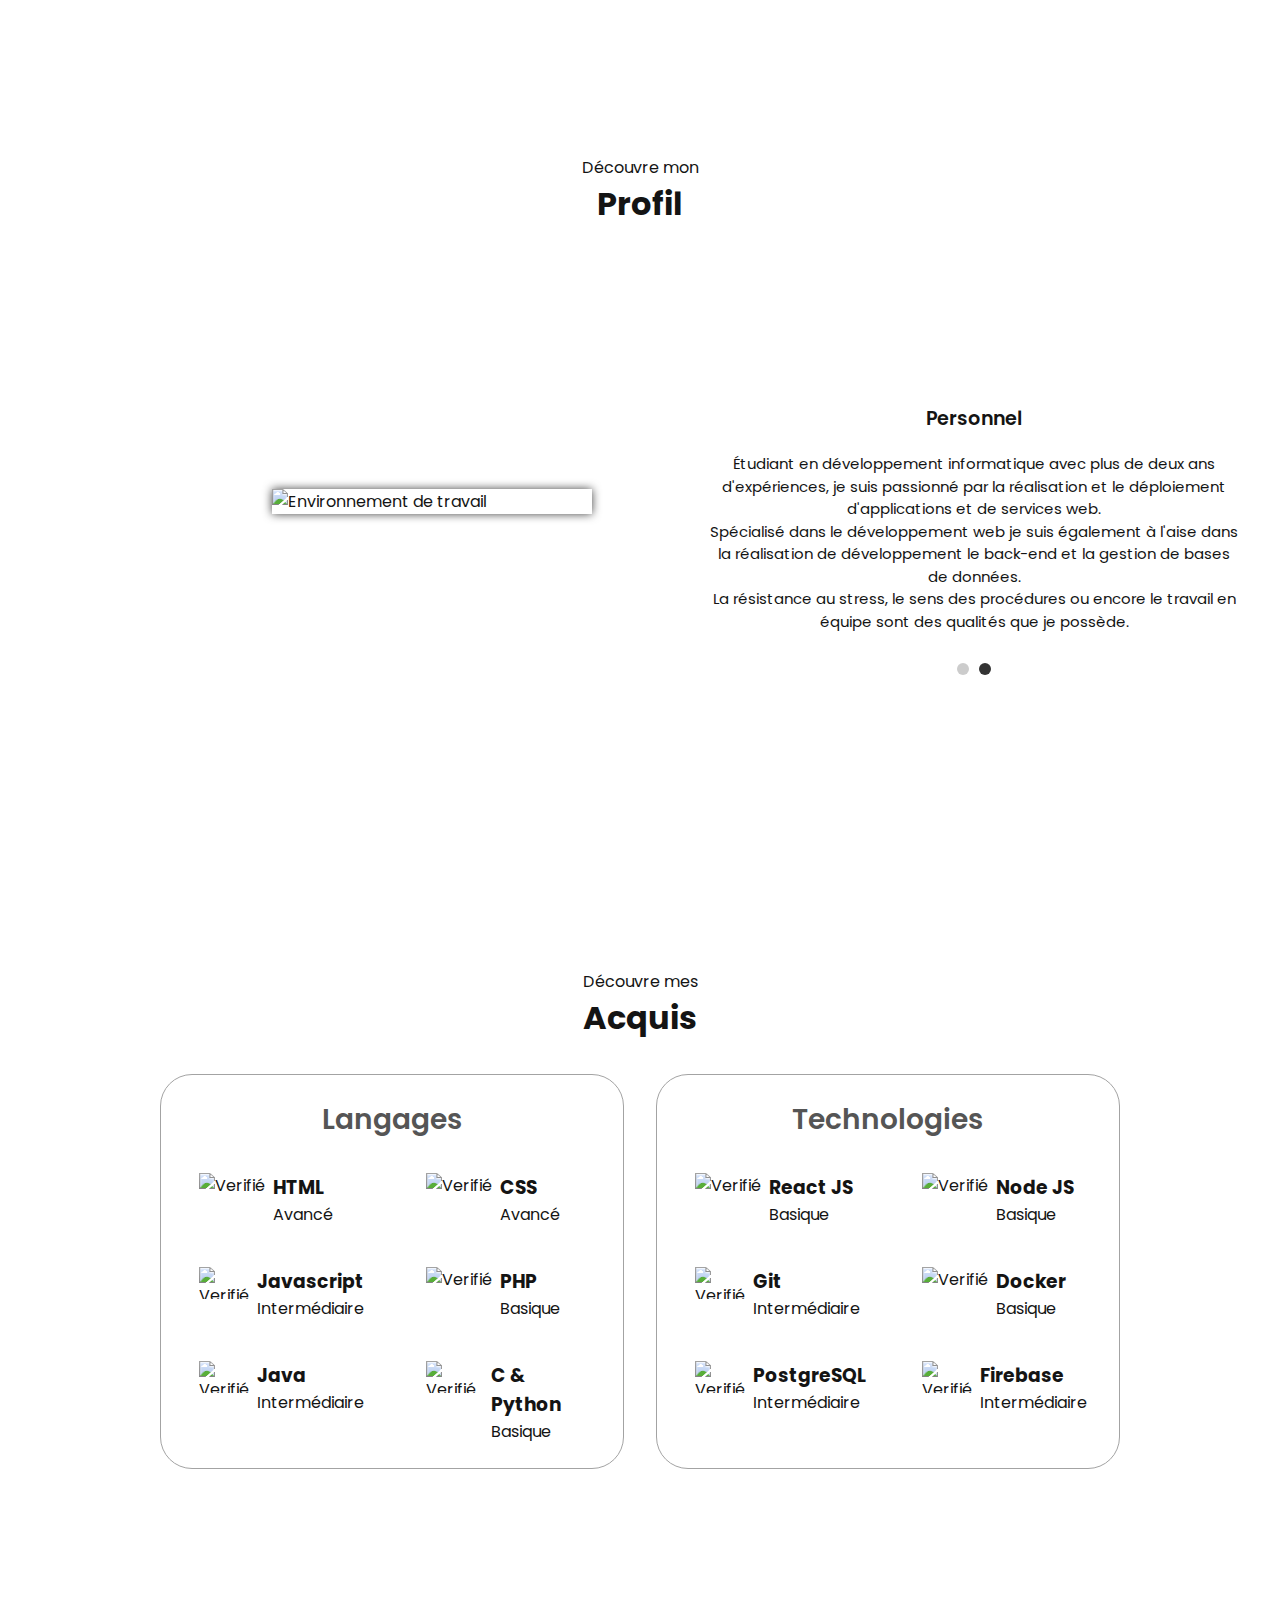
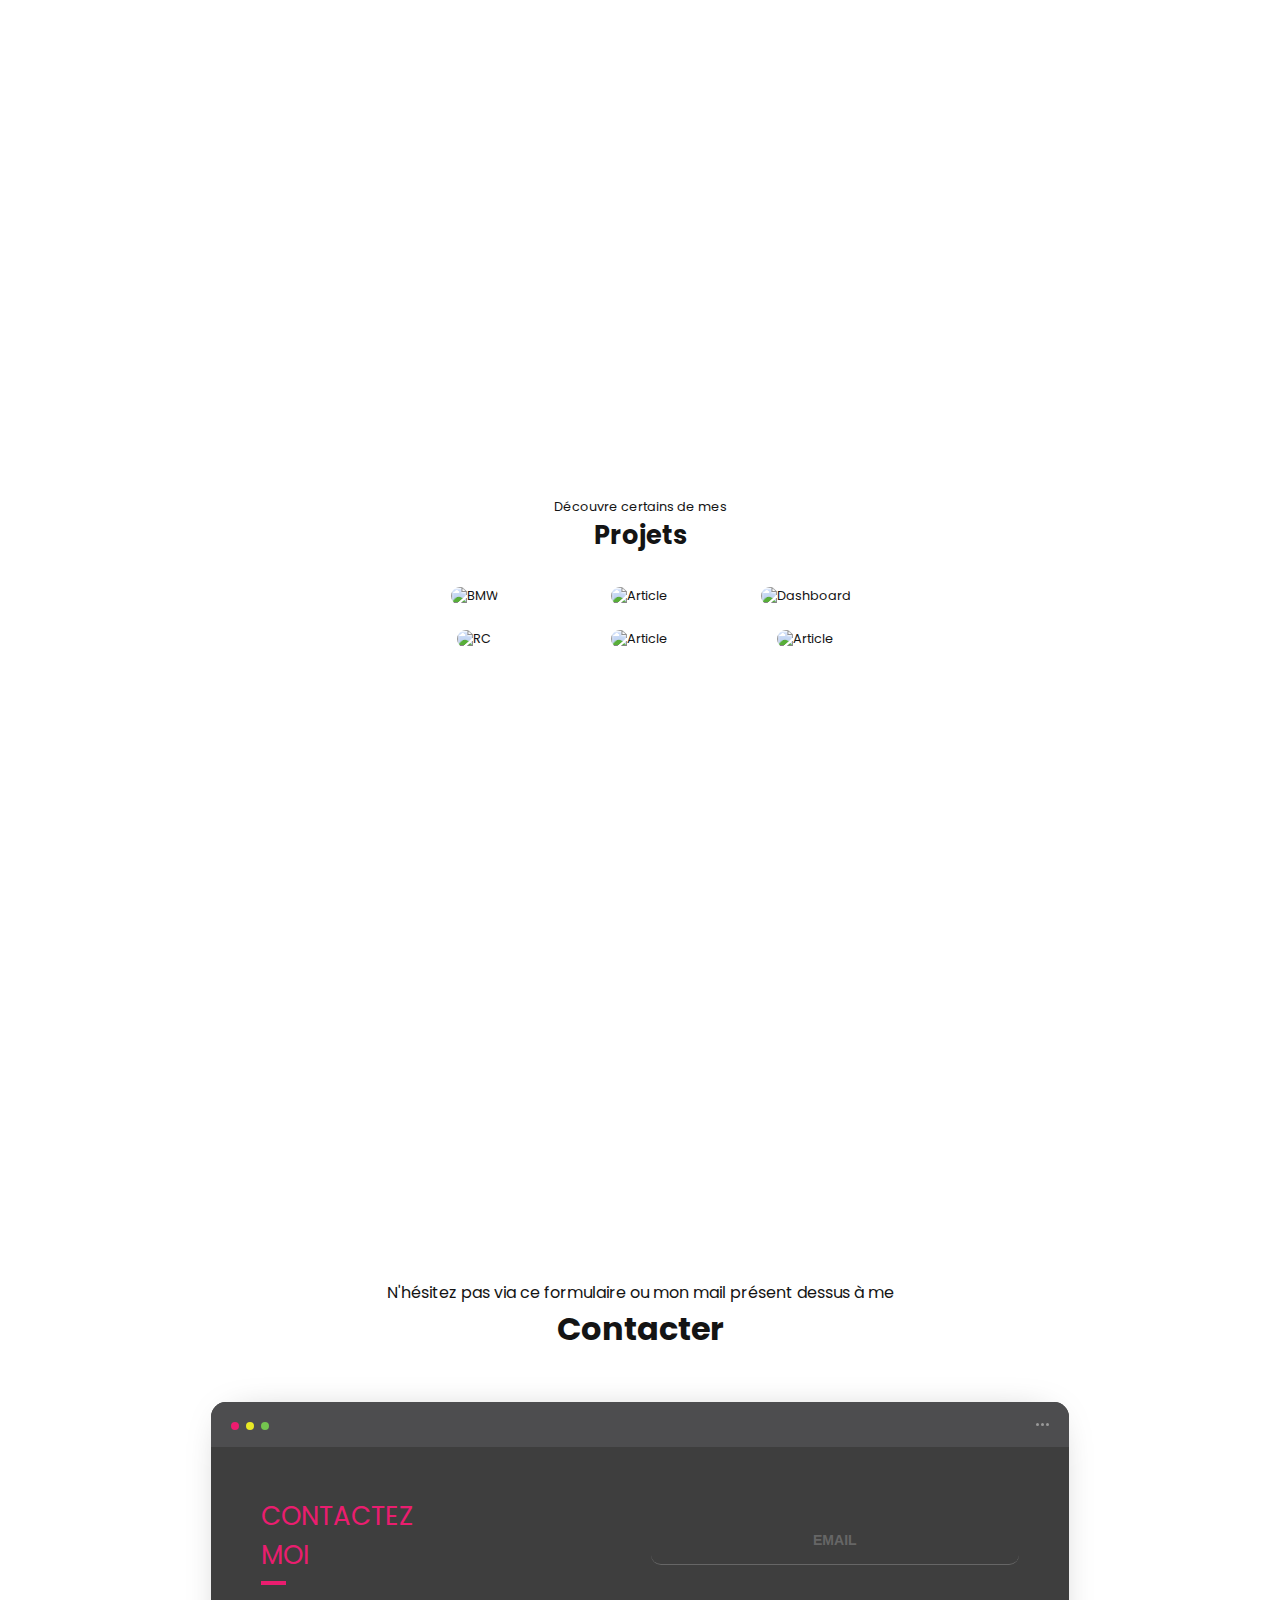
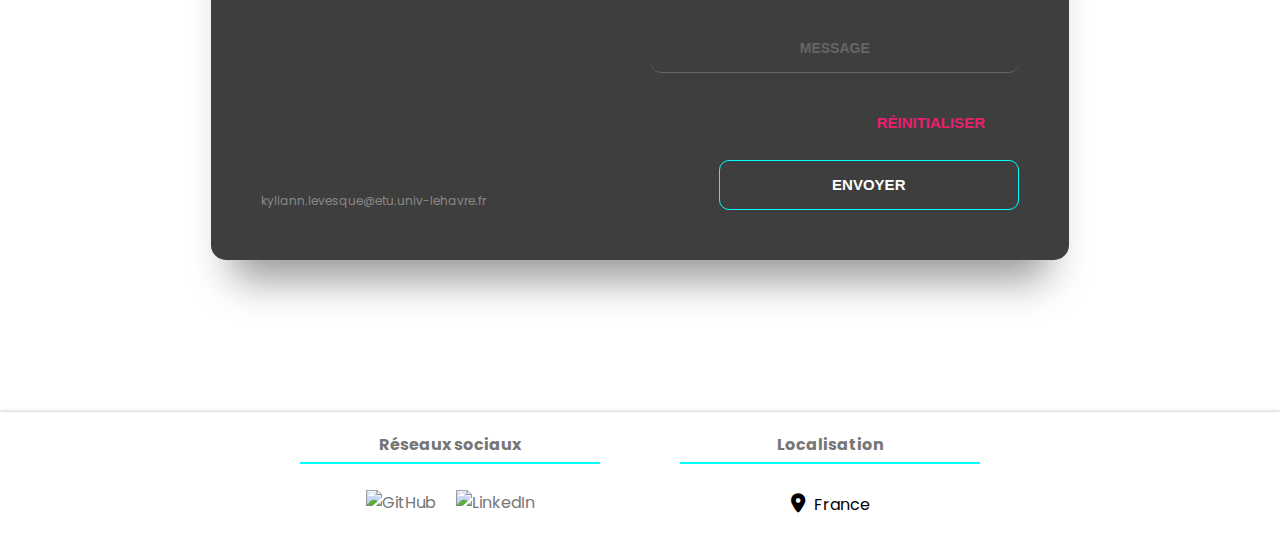
==== commit 776ea479: "Modification interface et fonctionnalités" ====
--- a/index.html
+++ b/index.html
@@ -4,6 +4,10 @@
 		<meta charset="UTF-8">
 		<meta http-equiv="X-UA-Compatible" content="IE=edge">
 		<meta name="viewport" content="width=device-width, initial-scale=1.0">
+		<meta name="description" content="Portfolio de Kyliann Levesque, développeur web full-stack junior. A travers ce site vous pourrez découvrir mes projets, mes compétences et me contacter.">
+		<meta name="keywords" content="Développeur, Développement, Portfolio, Projets, Compétences, Contact, HTML, CSS, JS">
+		<meta name="author" content="Kyliann Levesque">
+		<meta name="robots" content="index, follow">
 
 		<title>Kyliann • Développeur</title>
 		<link href="https://png.pngtree.com/png-clipart/20230411/ourmid/pngtree-modern-macbook-screen-frame-transparent-mockup-png-image_6699278.png" rel="icon" type="image/x-icon">
@@ -37,7 +41,7 @@
 						<a href="#Presentation" data-text="About">À propos</a>
 					</li>
 					<li>
-						<a href="#Projets" data-text="Projets">Projets</a>
+						<a href="#projets" data-text="Projets">Projets</a>
 					</li>
 					<li>
 						<a href="#Contact" data-text="Contact">Contact</a>
@@ -51,10 +55,6 @@
 			</nav>
 		</header>
 
-		<!-- Script permettant sur un petit écran de faire apparaître le menu lors du clic sur le logo -->
-
-		<script src="./JS/Menu.js"></script>
-
 		<!-- Barre de progression sur la page grâce à GSAP -->
 
 		<progress max="100" value="0" class="Barre"></progress>
@@ -65,24 +65,22 @@
 			<div class="loader">
 				<div class="progress">
 					<div id="bar">
-						<div id="barconfirm">
-							0%
-						</div>
+						<div id="barconfirm"></div>
 					</div>
 					<div id="percent"></div>
 				</div>
 			</div>
 			<div class="main-page">
 				<div class="content">
-					<h1 class="cursor-scale">Kyliann Levesque</h1>
-					<h2 class="cursor-scale small">Développeur Full-Stack Junior</h2>
-				</div>
-			</div>
-		</section>
-
-		<!-- Script permettant l'animation du pourcentage et de l'arrivée sur la page -->
-
-		<script src="./JS/Loader.js"></script>
+					<h1 class="cursor-scale">
+						Kyliann Levesque
+					</h1>
+					<h2 class="cursor-scale small barreLongueur">
+						Développeur Full-Stack Junior
+					</h2>
+				</div>
+			</div>
+		</section>
 
 		<!-- Section de présentation -->
 
@@ -90,12 +88,14 @@
 			<div class="Presentation">
 				<div class="contenuPresentation">
 					<h1 class="Bloc">
-						Présentation
+						À propos de<br> moi
 						<img src="https://encrypted-tbn2.gstatic.com/images?q=tbn:ANd9GcRtm_u7xsO61vXS_MQ3-qz1DO-KJbZId6NA1LOOInNTORM-wUwm" alt="Image de Bienvenue" class="Main">
 					</h1>
 					<p>
 						Bienvenue, je me présente je suis Kyliann Levesque.<br>
-						Un passionné de développement français encore en étude.
+						Un passionné de développement français encore en étude.<br>
+						J'aime créer des réalisations qualitatives et responsives<br>
+						qui offrent une expérience utilisateur optimale.<br>
 					</p>
 					<span>
 						<a href="https://github.com/IKLSI" target="_BLANK">
@@ -112,16 +112,6 @@
 			</div>
 		</section>
 
-		<!-- Script permettant l'animation de l'image représentant une main -->
-
-		<script src="./JS/Image.js"></script>
-
-		<!-- Script permettant l'affichage du bouton actif ainsi que son contenu  -->
-
-		<script src="https://code.jquery.com/jquery-3.6.0.min.js"></script>
-		<script src="./JS/Carte.js"></script>
-		<script src="./JS/Actif.js"></script>
-
 		<!-- Section Personnel -->
 
 		<section>
@@ -129,23 +119,21 @@
 			<h1>Profil</h1>
 			<div class="Personnel">
 				<img src="https://cdn.create.vista.com/api/media/small/204346518/stock-photo-cropped-shot-man-working-laptop-having-cup-coffee-workplace-white" alt="Environnement de travail" class="cursor-scale">
-				<div class="serieBouton">
-					<button id="personnel" class="active">Personnel</button>
-					<button id="centre">Centres d'intérêts</button>
-				</div>
 				<div class="contenu-Carte zone_Carte">
-					<div class="card personnel">
-						<h3>
-							Étudiant en développement informatique avec plus de deux ans d'expériences, je suis passionné par la réalisation et le déploiement d'applications et de services web.<br>
-							Spécialisé dans le développement web front-end je suis également à l'aise avec le back-end et la gestion de bases de données.<br>
-							Je suis rigoureux, acharné, motivé, ponctuel et curieux, je m'efforce de toujours donner le meilleur de moi-même dans les projets que j'entreprends.<br>
-						</h3>
-					</div>
-					<div class="card centre">
-						<h3>
-							Passionné d'automobile, je suis fasciné par la technologie et l'ingénierie qui se cachent derrière les modèles de sport qui nous entourent. J'aime suivre les compétitions de sports automobiles et je m'intéresse également à la mécanique automobile.<br>
-							Ayant un profond attrait depuis l'enfance pour la musique, je joue de la batterie depuis l'âge de 9 ans dans un groupe. La musique est également une source d'inspiration et de motivation dans mon travail quotidien.<br>
-						</h3>
+					<div class="slide">
+						<h3>Personnel</h3>
+						<p>Étudiant en développement informatique avec plus de deux ans d'expériences, je suis passionné par la réalisation et le déploiement d'applications et de services web.<br>
+							Spécialisé dans le développement web je suis également à l'aise dans la réalisation de développement le back-end et la gestion de bases de données.<br>
+							La résistance au stress, le sens des procédures ou encore le travail en équipe sont des qualités que je possède.</p>
+					</div>
+					<div class="slide">
+						<h3>Centres d'intérêts</h3>
+						<p>Passionné d'automobile, je suis fasciné par la technologie et l'ingénierie qui se cachent derrière les modèles qui nous entourent. J'aime suivre les compétitions de sports automobiles et je m'intéresse également à la mécanique automobile.<br>
+							Ayant un profond attrait depuis l'enfance pour la musique, elle est également une source d'inspiration et de motivation dans mon travail quotidien.</p>
+					</div>
+					<div class="navigation">
+						<div class="bulle active" onclick="showSlide(0)"></div>
+						<div class="bulle" onclick="showSlide(1)"></div>
 					</div>
 				</div>
 			</div>
@@ -256,8 +244,6 @@
 			</div>
 		</section>
 
-		<div id="Projets"></div>
-
 		<!-- Section Projets -->
 
 		<section id="projets">
@@ -266,11 +252,11 @@
 			<div class="ensembleProjets">
 				<div class="Etiquette Projets">
 					<div class="projetImg">
-						<img src="https://www.bmw.lu/content/dam/bmw/common/all-models/m-series/m4-coupe/2022/technical_data/bmw-4-series-coupe-m-automobiles-technical-data-sp-desktop.jpg" alt="BMW">
-					</div>
-					<div class="projetContenu">
-						<p class="TitreProjet">BMW</p>
-						<p>Projet vitrine de présentation d'un produit pour une marque de voiture. Le site comporte un design soigné, épuré et entièrement responsive captivant l'essence même de ce produit. Réalisé en HTML pour la structure, CSS pour l'esthétique et Javascript pour l'interactivité.</p>
+						<img src="https://www.bmw.lu/content/dam/bmw/common/all-models/m-series/m4-coupe/2022/technical_data/bmw-4-series-coupe-m-automobiles-technical-data-sp-desktop.jpg" alt="BMW" height="220px">
+					</div>
+					<div class="projetContenu">
+						<p class="TitreProjet">Produit</p>
+						<p>Projet vitrine de présentation d'un produit d'une marque de voiture. Le site comporte un design soigné, épuré et entièrement responsive captivant l'essence même de ce produit. Réalisé en HTML pour la structure, CSS pour l'esthétique et Javascript pour l'interactivité.</p>
 						<div>
 							<a href="https://github.com/IKLSI/BMW" target="_BLANK">
 								<img src="https://imgs.search.brave.com/s8k5Ls0bXCjspMoROWLbVITlzAizZ6t6d5zbqS94itM/rs:fit:860:0:0/g:ce/aHR0cHM6Ly9pY29u/ZXMucHJvL3dwLWNv/bnRlbnQvdXBsb2Fk/cy8yMDIxLzA2L2lj/b25lLWdpdGh1Yi1u/b2lyLnBuZw" alt="Github">
@@ -283,11 +269,11 @@
 				</div>
 				<div class="Etiquette Projets">
 					<div class="projetImg">
-						<img src="https://imgs.search.brave.com/SCf92tGWixv5G8B3Uxh0TBPf6fqadKa7T91o5B-6ua8/rs:fit:860:0:0/g:ce/aHR0cHM6Ly93d3cu/ZnJlZWNvZGVjYW1w/Lm9yZy9uZXdzL2Nv/bnRlbnQvaW1hZ2Vz/L3NpemUvdzIwMDAv/MjAyMi8wMy9Db3Zl/ci5wbmc" alt="Article" height="200px">
+						<img src="https://code.visualstudio.com/opengraphimg/opengraph-blog.png" alt="Article">
 					</div>
 					<div class="projetContenu">
 						<p class="TitreProjet">Extension</p>
-						<p>Conception d'une extension pour Visual Studio Code facilitant le développement HTML/CSS en offrant des raccourcis et commandes pratiques. Accélère la création de balises HTML, de styles d'en-têtes, de pieds de page, de formulaires, et bien plus encore.</p>
+						<p>Conception d'une extension pour Visual Studio Code facilitant le développement HTML/CSS en offrant des raccourcis et commandes pratiques. Accélère la création de balises HTML, de styles d'en-têtes, de pieds de page, de formulaires, et bien plus encore. Réalisé en TypeScript et JavaScript.</p>
 						<div>
 							<a href="https://github.com/IKLSI/HtmlCSS-Completion" target="_BLANK">
 								<img src="https://imgs.search.brave.com/s8k5Ls0bXCjspMoROWLbVITlzAizZ6t6d5zbqS94itM/rs:fit:860:0:0/g:ce/aHR0cHM6Ly9pY29u/ZXMucHJvL3dwLWNv/bnRlbnQvdXBsb2Fk/cy8yMDIxLzA2L2lj/b25lLWdpdGh1Yi1u/b2lyLnBuZw" alt="Github">
@@ -300,7 +286,7 @@
 				</div>
 				<div class="Etiquette Projets">
 					<div class="projetImg">
-						<img src="./ASSETS/Dashboard.png" alt="Dashboard" class="Dashboard">
+						<img src="./ASSETS/Dashboard.png" alt="Dashboard" height="220px">
 					</div>
 					<div class="projetContenu">
 						<p class="TitreProjet">Dashboard</p>
@@ -331,7 +317,7 @@
 				</div>
 				<div class="Etiquette Projets">
 					<div class="projetImg">
-						<img src="https://www.pyrenees-software.com/wp-content/uploads/2020/08/Developpement-fullstack.jpg" alt="Article" class="Medium">
+						<img src="https://www.pyrenees-software.com/wp-content/uploads/2020/08/Developpement-fullstack.jpg" alt="Article">
 					</div>
 					<div class="projetContenu">
 						<p class="TitreProjet">Graphe</p>
@@ -360,8 +346,6 @@
 		</section>
 
 		<!-- Section Contact -->
-
-		<script src="https://platform.linkedin.com/badges/js/profile.js" async defer type="text/javascript"></script>
 
 		<section id="Contact">
 			<p>N'hésitez pas via ce formulaire ou mon mail présent dessus à me</p>
@@ -443,16 +427,50 @@
 
 		<!-- Déclaration des scripts -->
 
+		<!-- Script permettant sur un petit écran de faire apparaître le menu lors du clic sur le logo -->
+
+		<script src="./JS/Menu.js"></script>
+
+		<!-- Script permettant de remplacer le curseur par un personnalisé qui suit la souris -->
+
 		<script src="./JS/Cursor.js"></script>
+
+		<!-- Script permettant de faire défiler la page vers la section souhaitée lors du clic sur un lien du menu -->
+
+		<script src="https://code.jquery.com/jquery-3.6.0.min.js"></script>
 		<script src="./JS/Scroll.js"></script>
 
+		<!-- Script permettant de rendre transparent le menu sur la page d'accueil mais pas sur les autres pages -->
+
+		<script src="./JS/Transparent.js"></script>
+
+		<!-- Script permettant de faire l'animation du pourcentage de chargement -->
+
+		<script src="./JS/Loader.js"></script>
+
+		<!-- Script permettant de faire un menu de navigation entre 2 thématiques -->
+
+		<script src="./JS/Carte.js"></script>
+
 		<!-- Firebase | Base de données formulaire -->
+
 		<script src="https://www.gstatic.com/firebasejs/8.10.0/firebase-app.js"></script>
 		<script src="https://www.gstatic.com/firebasejs/8.10.0/firebase-database.js"></script>
+
+		<!-- Script permettant de faire fonctionner le formulaire de contact -->
+
 		<script type="module" src="./JS/Firebase.js"></script>
+
+		<!-- Script permettant de réinitialiser le formulaire de contact lors du clic sur le bouton ou lors de l'envoi du formulaire -->
+
 		<script src="./JS/Reset.js"></script>
 
-		<!-- Barre de progression -->
+		<!-- Script permettant de faire apparaître mon profil LinkedIn -->
+
+		<script src="https://platform.linkedin.com/badges/js/profile.js" async defer type="text/javascript"></script>
+
+		<!-- Script permettant de faire apparaître la progression de la page -->
+
 		<script src="https://cdnjs.cloudflare.com/ajax/libs/gsap/3.11.4/gsap.min.js"></script>
 		<script src="https://cdnjs.cloudflare.com/ajax/libs/gsap/3.11.4/ScrollTrigger.min.js"></script>
 		<script src="./JS/Gsap.js"></script>
--- a/CSS/style.css
+++ b/CSS/style.css
@@ -105,7 +105,7 @@
 	padding: 1rem 3rem;
 	border-bottom: 1px solid #141414;
 	color: #141414;
-	background-color: #fff;
+	transition: background 0.5s ease-in-out;
 }
 
 /* Personnalisation bande défilante */
@@ -167,7 +167,7 @@
 
 a {
 	text-decoration: none;
-	color: #141414;
+	color: #000;
 }
 
 .btn { display: none; }
@@ -215,8 +215,31 @@
 	transition: all 300ms ease;
 }
 
+.barreLongueur {
+	position: relative;
+	text-align: center;
+}
+
+.barreLongueur:before,
+.barreLongueur:after {
+	content: '';
+	border: none;
+	border-top: 2px solid black;
+	width: 30%;
+	position: absolute;
+	top: 50%;
+}
+
+.barreLongueur:before {
+	right: 102%;
+}
+
+.barreLongueur:after {
+	left: 102%;
+}
+
 .Photo {
-	max-width: 60%;
+	max-width: 65%;
 	border-radius: 30% 70% 70% 30% / 30% 30% 70% 70%;
 	transition: border-radius 0.5s ease-in-out;
 }
@@ -224,16 +247,6 @@
 .Main {
 	width: 60px;
 	height: 60px;
-	animation: wave 2s infinite;
-}
-
-@keyframes wave {
-	0%, 100% {
-		transform: rotate(0deg);
-	}
-	50% {
-		transform: rotate(30deg);
-	}
 }
 
 /* Style Contenu personnel */
@@ -251,35 +264,6 @@
 	box-shadow: 0 0 10px rgba(0,0,0,0.75);
 }
 
-/* Personnalisation boutons */
-
-.serieBouton {
-	position: absolute;
-	top: 10px;
-	left: 55%;
-}
-
-.serieBouton button {
-	width: 200px;
-	margin: 5px;
-	padding: 10px 20px;
-	border: none;
-	font-family: 'Poppins',sans-serif;
-	font-size: 14px;
-	color: #141414;
-	cursor: pointer;
-	background: transparent;
-	box-shadow: 0 2px 5px 0 rgba(0, 255, 255, 0.4);
-}
-
-.serieBouton button.active {
-	border-bottom: 2px solid cyan;
-	font-size: 16px;
-	transition: transform 0.4s;
-	transform: translateY(-20px);
-	box-shadow: none;
-}
-
 /* Style cartes */
 
 .contenu-Carte {
@@ -288,50 +272,53 @@
 	padding: 20px;
 	text-align: center;
 	font-family: 'Poppins',sans-serif;
-	font-size: 18px;
+	font-size: 15px;
 	line-height: 1.5;
 }
 
 .contenu-Carte h3 {
-	font-size: .8rem;
+	font-size: 1.2rem;
 	font-weight: 600;
 }
 
-.contenu-Carte div {
-	width: 80%;
-	padding: 40px;
-	border-radius: 10px;
-	font-weight: 300;
-	color: #141414;
-	transition: transform 0.4s;
-}
-
-/* Première catégorie de cartes --> Personnel puis Centres d'intêrets */
-
-.card {
-	display: flex;
-	flex-direction: column;
-	align-items: center;
-	margin-top: 60px;
-	text-align: center;
-}
-
-.card img {
-	width: 80px;
-	height: 80px;
-	margin-left: 5%;
-	border-radius: 0;
-}
-
-.card.centre { margin-top: 70px; }
-
-.Niveau {
-	width: 30%;
-	height: 8px;
-	margin-top: 5px;
-	border-radius: 4px;
-	overflow: hidden;
-	background-color: #f0f0f0;
+.slide {
+	display: none;
+	flex-shrink: 0;
+	align-items: center;
+	margin: 0 auto;
+	padding: 20px;
+	text-align: center;
+	transition: opacity 0.5s;
+}
+
+.slide h3 {
+	margin-top: 3em;
+	margin-bottom: 1em;
+}
+
+.slide.active {
+	display: block;
+	opacity: 1;
+}
+
+.navigation {
+	display: flex;
+	justify-content: center;
+	margin-top: 10px;
+}
+
+.bulle {
+	width: 12px;
+	height: 12px;
+	margin: 0 5px;
+	border-radius: 50%;
+	background-color: #333;
+	transition: background-color 0.3s;
+	cursor: pointer;
+}
+
+.bulle.active {
+	background-color: #ccc;
 }
 
 /* Personnalisation maîtrise langage */
@@ -393,80 +380,94 @@
 
 /* Style partie projets */
 
-#projets { margin-top: 60rem; }
+#projets {
+	display: flex;
+	flex-direction: column;
+	align-items: center;
+	text-align: center;
+	font-size: 0.8rem;
+}
 
 .ensembleProjets {
-	padding-right: 15rem;
-	padding-left: 20rem;
-}
-
-.ensembleProjets .Projets {
-	display: flex;
-	align-items: center;
-	justify-content: center;
-	width: 100%;
-	margin-top: 5rem;
-	gap: 5rem;
-}
-
-.Article { gap: 2rem; }
+	display: flex;
+	flex-wrap: wrap;
+	justify-content: space-between;
+	padding: 0 20px;
+	gap: 25px;
+	max-width: 1420px;
+	margin-top: 2rem;
+}
 
 .Etiquette {
 	display: flex;
+	flex-direction: column;
 	align-items: center;
 	border-radius: 1.7rem;
 	overflow: hidden;
-	box-shadow: 0 0 10px rgba(0,0,0,.3);
+	width: calc(33.33% - 20px);
+	position: relative;
 }
 
 .projetImg {
-	display: flex;
-	flex: 1;
-	align-items: center;
-	justify-content: center;
-	overflow: hidden;
+	position: relative;
 }
 
 .projetImg img {
-	width: 500px;
+	width: 100%;
 	border-radius: 1.7rem;
 	object-fit: cover;
 }
 
-.projetImg .Dashboard,
-.projetImg .Medium {
-	width: 500px;
-	padding: 1.2rem;
-	border-radius: 1.7rem;
-	object-fit: cover;
-}
-
-.projetContenu {
-	display: flex;
-	flex: 1;
-	flex-direction: column;
-	justify-content: center;
-	text-align: center;
-}
-
-.projetContenu h4 {
-	text-align: center;
-}
-
-.projetContenu .TitreProjet {
-	font-family: w;
-	font-size: 2rem;
+.TitreProjet {
+	font-size: 1.5rem;
 	font-weight: 600;
 	color: #141414;
+	margin-bottom: 0.5rem;
+	display: none;
+	position: absolute;
+	bottom: 0;
+	left: 0;
+	width: 100%;
+	text-align: center;
+	background: rgba(255, 255, 255, 0.9);
+	padding: 10px;
+}
+
+.projetContenu {
+	display: none;
+	position: absolute;
+	top: 0;
+	left: 0;
+	width: 100%;
+	height: 100%;
+	background: rgba(255, 255, 255, 0.9);
+	padding: 20px;
+	opacity: 0;
+	transition: opacity 0.3s ease;
+}
+
+.Etiquette:hover .projetContenu {
+	display: block;
+	opacity: 1;
+}
+
+.Etiquette:hover .TitreProjet {
+	display: block;
 }
 
 .projetContenu p {
-	width: 60%;
+	color: #767676;
+	margin-top: 0;
+}
+
+.projetContenu div a img {
+	width: 30px;
+	height: 30px;
+	margin: 0 10px;
 	margin-top: 1rem;
-	color: #767676;
-}
-
-#Contact { margin-top: 68em; }
+}
+
+#Contact { margin-top: 10em; }
 
 /* Personnalisation footer */
 
--- a/CSS/responsive.css
+++ b/CSS/responsive.css
@@ -87,23 +87,18 @@
 
 	.Personnel img {
 		margin-left: 17%;
-		margin-top: 12rem;
+		margin-top: 0rem;
 		width: 60%;
 	}
 
-	.serieBouton {
-		left: 20%;
-	}
-
-	.serieBouton button {
-		margin-bottom: 2rem;
-	}
-
-	.contenu-Carte div {
-		width: 100%;
-		margin-top: 50px;
-		margin-left: -1rem;
+	.contenu-Carte .slide {
+		margin-top: 20px;
 		padding: 0;
+		margin-left: -2rem;
+	}
+
+	.navigation {
+		margin-left: -2rem;
 	}
 
 	.Carte {
@@ -117,7 +112,7 @@
 	/* Section acquis */
 
 	#Acquis {
-		margin-top: 40rem;
+		margin-top: 45rem;
 	}
 
 	.Zone {
@@ -134,33 +129,22 @@
 
 	/* Section projets */
 
-	#Projets {
-		margin-top: 175rem;
-	}
-
 	.ensembleProjets {
-		width: 85%;
+		width: 95%;
 		padding-right: 0;
 		padding-left: 0;
 	}
 
-	.projetImg img {
-		width: 400px;
-	}
-
-	.projetImg img,
-	.projetImg .Dashboard,
-	.projetImg .Medium {
-		width: 350px;
-	}
-
 	.projetContenu p {
-		width: 60%;
-		margin-left: 4rem;
+		width: 100%;
 	}
 
 	.projetContenu div img {
 		width: 25px;
+	}
+
+	.Etiquette {
+		width: 100%;
 	}
 
 	.Projets {
@@ -172,10 +156,22 @@
 		padding: 0;
 	}
 
+	.Etiquette:hover .TitreProjet {
+		display: none;
+	}
+
+	.TitreProjet {
+		display: relative;
+	}
+
+	#projets {
+		margin-top: 60rem;
+	}
+
 	/* Section contact */
 
 	#Contact {
-		margin-top: 145rem;
+		margin-top: 40rem;
 	}
 
 	#Contact p {
@@ -200,25 +196,6 @@
 /* Media screen pc portbale */
 
 @media screen and (min-width:769px) and (max-width:1500px) {
-	.Légende {
-		margin-top: 22rem;
-	}
-
-	.ensembleTitres {
-		margin-top: 8rem;
-	}
-
-	.Titre2 {
-		margin-left: 7rem;
-	}
-
-	.serieBouton {
-		left: 55%;
-	}
-
-	.serieBouton button {
-		margin: 15px;
-	}
 
 	.Personnel img {
 		margin-left: 17rem;
@@ -230,8 +207,19 @@
 		width: 400px;
 	}
 
-	#projets,
+	#projets {
+		margin-top: 8rem;
+	}
+
+	.projetContenu div a img {
+		margin-top: 0.5rem;
+	}
+
 	#Contact {
-		margin-top: 45rem;
+		margin-top: 12rem;
+	}
+
+	footer {
+		margin-top: 2rem;
 	}
 }--- a/CSS/loader.css
+++ b/CSS/loader.css
@@ -1,92 +1,92 @@
-/* Personnalisation loader */
-
-.loader {
-	position: absolute;
-	top: 0;
-	left: 0;
-	width: 100%;
-	height: 100vh;
-	z-index: 50;
-	background: #fff;
-}
-
-#percent {
-	display: flex;
-	align-items: center;
-	justify-content: center;
-	height: 100vh;
-	width: 100%;
-	color: lightyellow;
-	font-size: 190px;
-	mix-blend-mode: difference;
-	font-family: 'Montserrat';
-}
-
-#bar {
-	position: absolute;
-	top: 0;
-	left: 0;
-	height: 100vh;
-	width: 100%;
-}
-
-#barconfirm {
-	width: 0%;
-	height: 100vh;
-	background: #1b1b1b;
-}
-
-.main-page {
-	position: absolute;
-	top: 0;
-	left: 0;
-	width: 100%;
-	height: 100vh;
-	font-family: 'Kenoky';
-}
-.content {
-	position: absolute;
-	display: flex;
-	justify-content: center;
-	align-items: center;
-	width: 100%;
-	height: 100vh;
-	background: #fff;
-	flex-direction: column;
-	color: #1b1b1b;
-	overflow: hidden;
-	z-index: 50;
-}
-
-.content h1 {
-	font-size: 100px;
-	font-family: 'Monument';
-	text-transform: uppercase;
-	font-weight: lighter;
-}
-
-.content h2 {
-	font-size: 30px;
-	font-family: 'Montserrat';
-	text-transform: uppercase;
-	font-weight: lighter;
-	margin-top: 30px;
-}
-
-@media screen and (max-width: 768px) {
-	#percent {
-		font-size: 120px;
-	}
-
-	.content h1 {
-		text-align: center;
-		font-size: 50px;
-		font-weight: bold;
-		font-family: 'Montserrat';
-	}
-
-	.content h2 {
-		text-align: center;
-		font-size: 16px;
-	}
+/* Personnalisation loader */
+
+.loader {
+	position: absolute;
+	top: 0;
+	left: 0;
+	width: 100%;
+	height: 100vh;
+	z-index: 50;
+	background: #fff;
+}
+
+#percent {
+	display: flex;
+	align-items: center;
+	justify-content: center;
+	height: 100vh;
+	width: 100%;
+	color: lightyellow;
+	font-size: 190px;
+	mix-blend-mode: difference;
+	font-family: 'Montserrat';
+}
+
+#bar {
+	position: absolute;
+	top: 0;
+	left: 0;
+	height: 100vh;
+	width: 100%;
+}
+
+#barconfirm {
+	width: 0%;
+	height: 100vh;
+	background: #1b1b1b;
+}
+
+.main-page {
+	position: absolute;
+	top: 0;
+	left: 0;
+	width: 100%;
+	height: 100vh;
+	font-family: 'Kenoky';
+}
+.content {
+	position: absolute;
+	display: flex;
+	justify-content: center;
+	align-items: center;
+	width: 100%;
+	height: 100vh;
+	background: #fff;
+	flex-direction: column;
+	color: #1b1b1b;
+	overflow: hidden;
+	z-index: 50;
+}
+
+.content h1 {
+	font-size: 100px;
+	font-family: 'Monument';
+	text-transform: uppercase;
+	font-weight: lighter;
+}
+
+.content h2 {
+	font-size: 30px;
+	font-family: 'Montserrat';
+	text-transform: uppercase;
+	font-weight: lighter;
+	margin-top: 30px;
+}
+
+@media screen and (max-width: 768px) {
+	#percent {
+		font-size: 120px;
+	}
+
+	.content h1 {
+		text-align: center;
+		font-size: 50px;
+		font-weight: bold;
+		font-family: 'Montserrat';
+	}
+
+	.content h2 {
+		text-align: center;
+		font-size: 16px;
+	}
 }